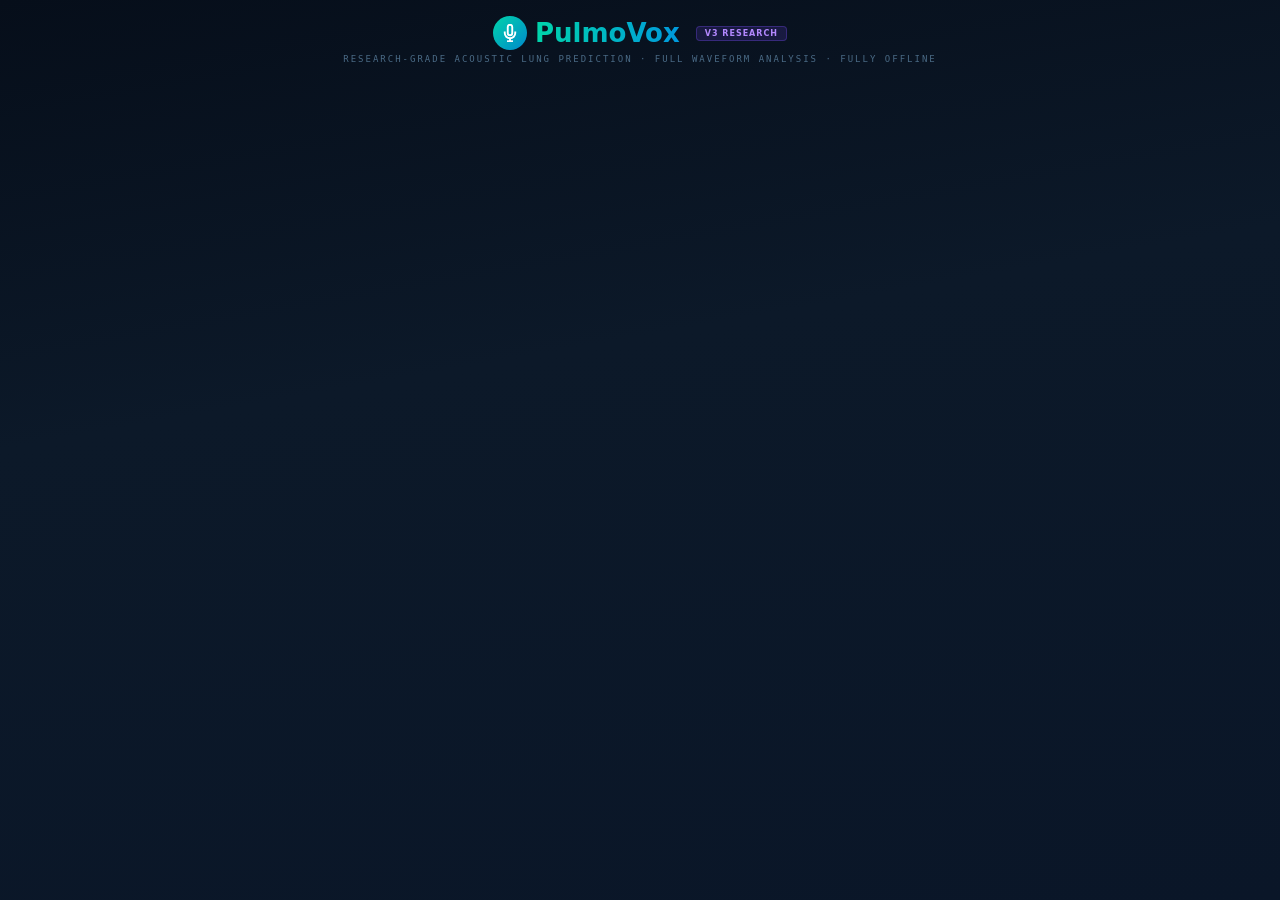
==== index.html @ 642c5657 "Add non-blank render recovery and startup fallback" ====
<!DOCTYPE html>
<html lang="en">
<head>
<meta charset="UTF-8">
<meta name="viewport" content="width=device-width, initial-scale=1.0">
<title>PulmoVox v3 — Research-Grade Acoustic Lung Prediction</title>
<style>
*{margin:0;padding:0;box-sizing:border-box;}
body{background:#060e1a;font-family:-apple-system,BlinkMacSystemFont,'Segoe UI',system-ui,sans-serif;color:#c8dae8;min-height:100vh;}
@keyframes spin{to{transform:rotate(360deg);}}
@keyframes pulse{0%,100%{opacity:1;}50%{opacity:0.4;}}
@keyframes fadeIn{from{opacity:0;transform:translateY(8px);}to{opacity:1;transform:translateY(0);}}
@keyframes shimmerBg{0%{background-position:-200% 0;}100%{background-position:200% 0;}}
.mono{font-family:'SF Mono','Cascadia Code','Fira Code','Consolas','Menlo',monospace;}
.display{font-family:'Avenir Next','Montserrat',-apple-system,BlinkMacSystemFont,'Segoe UI',system-ui,sans-serif;}
.app-wrap{min-height:100vh;background:linear-gradient(170deg,#060e1a 0%,#0c1929 40%,#0a1628 100%);padding:16px 12px;}
.container{max-width:820px;margin:0 auto;}
.card{background:#0d1f33;border-radius:12px;padding:18px;border:1px solid #1a2d44;margin-bottom:14px;animation:fadeIn 0.4s ease;}
.inner-box{background:#0a1628;border-radius:8px;padding:10px;border:1px solid #1a2d44;}
.btn-primary{width:100%;padding:14px;background:linear-gradient(135deg,#00d4aa,#0088cc);border:none;border-radius:10px;color:#fff;font-size:14px;font-weight:700;cursor:pointer;font-family:inherit;transition:transform 0.1s;}
.btn-primary:active{transform:scale(0.98);}
.btn-danger{width:100%;padding:14px;background:linear-gradient(135deg,#ff4757,#ff6b81);border:none;border-radius:10px;color:#fff;font-size:14px;font-weight:700;cursor:pointer;font-family:inherit;}
.sec-title{font-size:12px;font-weight:600;color:#8aa4ba;margin:0 0 12px 0;text-transform:uppercase;letter-spacing:2px;}
.tab-btn{padding:8px 14px;border-radius:8px;font-size:11px;font-weight:600;cursor:pointer;font-family:inherit;transition:all 0.2s;}
.tab-active{background:rgba(0,212,170,0.15);border:1px solid #00d4aa;color:#00d4aa;}
.tab-inactive{background:transparent;border:1px solid #1a2d44;color:#5a7a9a;}
.bar-track{width:100%;height:5px;background:#1a2d44;border-radius:3px;overflow:hidden;}
.bar-fill{height:100%;border-radius:3px;transition:width 0.8s ease;}
.passage-btn{border-radius:8px;padding:10px 14px;cursor:pointer;text-align:left;color:#c8dae8;width:100%;font-family:inherit;transition:all 0.15s;}
.passage-btn:hover{transform:translateX(2px);}
.passage-selected{background:rgba(0,212,170,0.08);border:1.5px solid #00d4aa;}
.passage-unselected{background:#0a1628;border:1px solid #1a2d44;}
.history-entry{display:flex;justify-content:space-between;align-items:center;padding:8px 10px;margin-bottom:4px;border-radius:8px;cursor:pointer;transition:all 0.2s;}
.history-entry:hover{transform:translateX(2px);}
.disclaimer-box{background:rgba(255,165,2,0.06);border-radius:10px;padding:12px;border:1px solid rgba(255,165,2,0.15);margin-bottom:12px;}
.research-ref{font-size:9px;color:#4a6a85;line-height:1.7;}
.research-ref strong{color:#6a8a9a;}
canvas.waveform{width:100%;height:70px;border-radius:8px;background:#0a1628;border:1px solid #1a2d44;}
.sim-notice{background:rgba(0,153,221,0.1);border:1px solid rgba(0,153,221,0.3);border-radius:8px;padding:8px 12px;margin-bottom:10px;font-size:10px;color:#6ab8e0;}
.mic-notice{background:rgba(0,212,170,0.1);border:1px solid rgba(0,212,170,0.3);border-radius:8px;padding:8px 12px;margin-bottom:10px;font-size:10px;color:#00d4aa;}
.interp-box{margin-top:10px;padding:8px;border-radius:8px;border:1px solid #1a2d44;background:#0a1628;}
.interp-label{font-size:10px;color:#8aa4ba;font-weight:600;margin-bottom:4px;}
.interp-text{font-size:10px;color:#5a7a9a;line-height:1.5;}
.research-basis{font-size:10px;color:#4a6a85;margin-bottom:12px;line-height:1.5;background:#0a1628;border-radius:8px;padding:10px;border:1px solid #1a2d44;}
.research-basis strong{color:#0099dd;}
.metric-grid-3{display:grid;grid-template-columns:repeat(3,1fr);gap:6px;margin-bottom:10px;}
.metric-grid-4{display:grid;grid-template-columns:repeat(4,1fr);gap:6px;margin-top:8px;}
.metric-cell{background:#0a1628;border-radius:8px;padding:6px 4px;text-align:center;border:1px solid #1a2d44;}
.metric-cell-lg{background:#0a1628;border-radius:10px;padding:14px;text-align:center;border:1px solid #1a2d44;}
.lang-chip{padding:6px 12px;border-radius:20px;font-size:11px;font-weight:600;cursor:pointer;transition:all 0.2s;border:1px solid #1a2d44;background:transparent;color:#5a7a9a;}
.lang-chip.active{background:rgba(0,212,170,0.12);border-color:#00d4aa;color:#00d4aa;}
.lang-chip:hover{border-color:#00d4aa80;}
.research-badge{display:inline-block;padding:2px 8px;border-radius:4px;font-size:8px;font-weight:700;letter-spacing:1px;text-transform:uppercase;background:rgba(124,77,255,0.15);border:1px solid rgba(124,77,255,0.3);color:#b388ff;margin-left:8px;}
.analysis-step{display:flex;align-items:center;gap:10px;padding:8px 0;border-bottom:1px solid #1a2d4420;}
.analysis-step .step-icon{width:24px;height:24px;border-radius:50%;display:flex;align-items:center;justify-content:center;font-size:10px;flex-shrink:0;}
.step-done{background:#00d4aa20;color:#00d4aa;}
.step-active{background:#0099dd20;color:#0099dd;animation:pulse 1s infinite;}
.step-pending{background:#1a2d44;color:#3a5a7a;}
.mfcc-grid{display:grid;grid-template-columns:repeat(13,1fr);gap:2px;margin:8px 0;}
.mfcc-bar{border-radius:2px 2px 0 0;min-height:4px;transition:height 0.5s ease;}
.progress-shimmer{background:linear-gradient(90deg,#1a2d44 25%,#2a3d54 50%,#1a2d44 75%);background-size:200% 100%;animation:shimmerBg 1.5s infinite;height:4px;border-radius:2px;}
</style>
</head>
<body>
<div class="app-wrap">
  <div style="text-align:center;margin-bottom:20px;">
    <div style="display:inline-flex;align-items:center;gap:8px;margin-bottom:4px;">
      <div style="width:34px;height:34px;border-radius:50%;background:linear-gradient(135deg,#00d4aa,#0088cc);display:flex;align-items:center;justify-content:center;">
        <svg width="18" height="18" viewBox="0 0 24 24" fill="none" stroke="#fff" stroke-width="2.5"><path d="M12 1a3 3 0 0 0-3 3v8a3 3 0 0 0 6 0V4a3 3 0 0 0-3-3z"/><path d="M19 10v2a7 7 0 0 1-14 0v-2"/><line x1="12" y1="19" x2="12" y2="23"/><line x1="8" y1="23" x2="16" y2="23"/></svg>
      </div>
      <h1 class="display" style="font-size:26px;font-weight:800;margin:0;background:linear-gradient(90deg,#00d4aa,#0099dd);-webkit-background-clip:text;-webkit-text-fill-color:transparent;">PulmoVox</h1>
      <span class="research-badge">v3 Research</span>
    </div>
    <p class="mono" style="color:#4a6a85;font-size:9px;letter-spacing:2px;text-transform:uppercase;">Research-Grade Acoustic Lung Prediction · Full Waveform Analysis · Fully Offline</p>
    <div id="history-toggle-area"></div>
  </div>
  <div class="container" id="app"></div>
</div>

<script>
// ================================================================
// PULMOVOX v3 — RESEARCH-GRADE ACOUSTIC ENGINE
// ================================================================
// Key upgrades over v2:
// 1. Full waveform recording via MediaRecorder (captures every sample)
// 2. Post-recording analysis on complete audio buffer
// 3. YIN pitch detection algorithm (de Cheveigné & Kawahara, 2002)
// 4. True cycle-level jitter & shimmer from glottal pulses
// 5. Cepstral HNR computation
// 6. 13-coefficient MFCC extraction
// 7. Multilingual passages (EN, HI, TE, MR)
// 8. Zero external dependencies
// ================================================================

// === MULTILINGUAL PASSAGES ===
const PASSAGES = {
  en: [
    { id:"rainbow", title:"Rainbow Passage", text:"The rainbow passage is used in speech pathology to assess the quality of voice production. When sunlight strikes raindrops in the air, they act as a prism and form a rainbow. The rainbow is a division of white light into many beautiful colors. These take the shape of a long round arch, with its path high above, and its two ends apparently beyond the horizon. People look, but no one ever finds it. When a man looks for something beyond his reach, his friends say he is looking for the pot of gold at the end of the rainbow." },
    { id:"sustained_en", title:"Sustained Vowel + Counting", text:"Please take a deep breath and say Ahhhhh for as long as you can. Then count from one to twenty in a single breath: one, two, three, four, five, six, seven, eight, nine, ten, eleven, twelve, thirteen, fourteen, fifteen, sixteen, seventeen, eighteen, nineteen, twenty. Now take another deep breath and repeat Pa Ta Ka ten times as quickly as you can." },
    { id:"breath_en", title:"Breath Capacity Passage", text:"Take a deep breath in and read as far as you can on one breath. The north wind and the sun were disputing which was the stronger, when a traveler came along wrapped in a warm cloak. They agreed that the one who first succeeded in making the traveler take his cloak off should be considered stronger than the other. Then the north wind blew as hard as he could, but the more he blew the more closely did the traveler fold his cloak around him." }
  ],
  hi: [
    { id:"rainbow_hi", title:"इंद्रधनुष गद्यांश", text:"जब सूर्य की किरणें हवा में बारिश की बूंदों पर पड़ती हैं तो वे प्रिज्म का काम करती हैं और इंद्रधनुष बनाती हैं। इंद्रधनुष सफेद प्रकाश का कई सुंदर रंगों में विभाजन है। ये एक लंबे गोल मेहराब का आकार लेते हैं जिसका रास्ता ऊपर आकाश में होता है और इसके दोनों सिरे क्षितिज के पार दिखाई देते हैं। लोग देखते हैं लेकिन कोई इसे कभी नहीं पाता। जब कोई व्यक्ति अपनी पहुंच से परे किसी चीज़ की तलाश करता है तो उसके मित्र कहते हैं कि वह इंद्रधनुष के अंत में सोने का बर्तन ढूंढ रहा है।" },
    { id:"sustained_hi", title:"दीर्घ स्वर + गिनती", text:"कृपया एक गहरी सांस लें और जितनी देर हो सके आआआआआ बोलें। फिर एक ही सांस में एक से बीस तक गिनती गिनें: एक, दो, तीन, चार, पांच, छह, सात, आठ, नौ, दस, ग्यारह, बारह, तेरह, चौदह, पंद्रह, सोलह, सत्रह, अठारह, उन्नीस, बीस। अब एक और गहरी सांस लें और जितनी तेज़ी से हो सके दस बार प ट क दोहराएं।" },
    { id:"breath_hi", title:"श्वास क्षमता गद्यांश", text:"एक गहरी सांस लें और एक ही सांस में जितना पढ़ सकें पढ़ें। उत्तरी हवा और सूरज में बहस हो रही थी कि दोनों में कौन अधिक शक्तिशाली है। तभी एक यात्री गर्म लबादा ओढ़े वहां से गुज़रा। दोनों ने तय किया कि जो पहले यात्री का लबादा उतरवा देगा वही शक्तिशाली माना जाएगा। उत्तरी हवा ने पूरी ताकत से फूंक मारी लेकिन जितना ज़ोर से वह फूंकती यात्री उतना ही कसकर अपना लबादा लपेट लेता।" }
  ],
  te: [
    { id:"rainbow_te", title:"ఇంద్రధనుస్సు వచనం", text:"సూర్యకిరణాలు గాలిలోని వర్షపు చుక్కలపై పడినప్పుడు అవి ప్రిజం వలె పనిచేసి ఇంద్రధనుస్సును ఏర్పరుస్తాయి. ఇంద్రధనుస్సు తెల్ల కాంతిని అనేక అందమైన రంగులుగా విభజించడం. ఇవి పొడవైన గుండ్రని వంతెన ఆకారం తీసుకుంటాయి దాని మార్గం ఎత్తుగా ఆకాశంలో ఉంటుంది మరియు దాని రెండు చివరలు క్షితిజం అవతల కనిపిస్తాయి. ప్రజలు చూస్తారు కానీ ఎవరూ దానిని కనుగొనరు. ఒక వ్యక్తి తన చేతికి అందనిదాన్ని వెతికినప్పుడు అతని స్నేహితులు అతను ఇంద్రధనుస్సు చివర బంగారు కుండ కోసం వెతుకుతున్నాడని చెబుతారు." },
    { id:"sustained_te", title:"దీర్ఘ స్వరం + లెక్కింపు", text:"దయచేసి లోతుగా శ్వాస తీసుకోండి మరియు మీకు వీలైనంత సేపు ఆఆఆఆఆ అని చెప్పండి. అప్పుడు ఒకే శ్వాసలో ఒకటి నుండి ఇరవై వరకు లెక్కించండి: ఒకటి రెండు మూడు నాలుగు ఐదు ఆరు ఏడు ఎనిమిది తొమ్మిది పది పదకొండు పన్నెండు పదమూడు పద్నాలుగు పదిహేను పదహారు పదిహేడు పధ్ధెనిమిది పంతొమ్మిది ఇరవై. ఇప్పుడు మరో లోతైన శ్వాస తీసుకోండి మరియు వీలైనంత వేగంగా ప ట క పది సార్లు పునరావృతం చేయండి." },
    { id:"breath_te", title:"శ్వాస సామర్థ్యం వచనం", text:"లోతుగా శ్వాస తీసుకొని ఒకే శ్వాసలో మీకు వీలైనంత వరకు చదవండి. ఉత్తర గాలి మరియు సూర్యుడు తమలో ఎవరు బలవంతులో వాదించుకుంటున్నారు. అప్పుడు వెచ్చని అంగీ కప్పుకున్న ఒక బాటసారి అటుగా వెళ్ళాడు. బాటసారి అంగీని ఎవరు మొదట విప్పిస్తారో వారే బలవంతులని ఇద్దరూ అంగీకరించారు. ఉత్తర గాలి తన శక్తినంతా ఉపయోగించి వీచింది కానీ ఎంత గట్టిగా వీచితే బాటసారి అంతగా తన అంగీని గట్టిగా చుట్టుకున్నాడు." }
  ],
  mr: [
    { id:"rainbow_mr", title:"इंद्रधनुष्य उतारा", text:"जेव्हा सूर्यप्रकाश हवेतील पावसाच्या थेंबांवर पडतो तेव्हा ते प्रिझमसारखे काम करतात आणि इंद्रधनुष्य तयार करतात. इंद्रधनुष्य म्हणजे पांढऱ्या प्रकाशाचे अनेक सुंदर रंगांमध्ये विभाजन होय. हे एका लांब गोलाकार कमानीचा आकार घेतात ज्याचा मार्ग उंच आकाशात असतो आणि त्याची दोन्ही टोके क्षितिजापलीकडे दिसतात. लोक बघतात पण कोणालाच ते सापडत नाही. जेव्हा एखादा माणूस आपल्या आवाक्याबाहेरील गोष्टी शोधतो तेव्हा त्याचे मित्र म्हणतात की तो इंद्रधनुष्याच्या टोकाला सोन्याचे भांडे शोधत आहे." },
    { id:"sustained_mr", title:"दीर्घ स्वर + मोजणी", text:"कृपया एक दीर्घ श्वास घ्या आणि शक्य तितक्या वेळ आआआआआ म्हणा. मग एकाच श्वासात एक ते वीस पर्यंत मोजा: एक, दोन, तीन, चार, पाच, सहा, सात, आठ, नऊ, दहा, अकरा, बारा, तेरा, चौदा, पंधरा, सोळा, सतरा, अठरा, एकोणीस, वीस. आता आणखी एक दीर्घ श्वास घ्या आणि शक्य तितक्या वेगाने दहा वेळा प ट क पुन्हा म्हणा." },
    { id:"breath_mr", title:"श्वास क्षमता उतारा", text:"एक दीर्घ श्वास घ्या आणि एकाच श्वासात शक्य तितके वाचा. उत्तरेचा वारा आणि सूर्य यांच्यात कोण अधिक शक्तिशाली याबद्दल वाद सुरू होता. तेवढ्यात एक प्रवासी उबदार शाल गुंडाळून तेथून जात होता. दोघांनी ठरवले की जो प्रवाशाची शाल आधी काढेल तोच शक्तिशाली समजला जाईल. उत्तरेच्या वाऱ्याने पूर्ण शक्तीने फुंकर मारली पण जितके जोराने वाहिले तितकेच प्रवाशाने आपली शाल घट्ट गुंडाळून घेतली." }
  ]
};

const LANG_LABELS = { en:"English", hi:"हिन्दी", te:"తెలుగు", mr:"मराठी" };

// ================================================================
// RESEARCH-GRADE DSP ENGINE
// ================================================================

// YIN Pitch Detection (de Cheveigné & Kawahara, 2002)
// threshold: 0.25 is Praat's default for speech. 0.15 is too strict for connected speech.
function yinPitchDetect(buffer, sampleRate, threshold) {
  threshold = threshold || 0.25;
  const halfLen = Math.floor(buffer.length / 2);
  const yinBuffer = new Float32Array(halfLen);
  
  // Step 1: Difference function
  for (let tau = 0; tau < halfLen; tau++) {
    let sum = 0;
    for (let i = 0; i < halfLen; i++) {
      const delta = buffer[i] - buffer[i + tau];
      sum += delta * delta;
    }
    yinBuffer[tau] = sum;
  }
  
  // Step 2: Cumulative mean normalized difference
  yinBuffer[0] = 1;
  let runningSum = 0;
  for (let tau = 1; tau < halfLen; tau++) {
    runningSum += yinBuffer[tau];
    yinBuffer[tau] *= tau / runningSum;
  }
  
  // Step 3: Absolute threshold
  const minPeriod = Math.floor(sampleRate / 500); // 500 Hz max
  const maxPeriod = Math.floor(sampleRate / 50);  // 50 Hz min
  let bestTau = -1;
  for (let tau = minPeriod; tau < Math.min(maxPeriod, halfLen); tau++) {
    if (yinBuffer[tau] < threshold) {
      while (tau + 1 < halfLen && yinBuffer[tau + 1] < yinBuffer[tau]) tau++;
      bestTau = tau;
      break;
    }
  }
  
  // Step 4: Parabolic interpolation
  if (bestTau !== -1 && bestTau > 0 && bestTau < halfLen - 1) {
    const s0 = yinBuffer[bestTau - 1];
    const s1 = yinBuffer[bestTau];
    const s2 = yinBuffer[bestTau + 1];
    const betterTau = bestTau + (s0 - s2) / (2 * (s0 - 2 * s1 + s2));
    if (isFinite(betterTau)) return sampleRate / betterTau;
  }
  
  if (bestTau !== -1) return sampleRate / bestTau;
  return null; // Unvoiced
}

// Extract pitch track from full audio using YIN in overlapping frames
function extractPitchTrack(samples, sampleRate, vadThreshold, yinThreshold) {
  vadThreshold = vadThreshold || 0.01;
  yinThreshold = yinThreshold || 0.25; // Praat default — works for connected speech
  const frameSize = Math.round(sampleRate * 0.04); // 40ms frames
  const hopSize = Math.round(sampleRate * 0.01);   // 10ms hop
  const pitches = [];
  const times = [];
  
  for (let start = 0; start + frameSize < samples.length; start += hopSize) {
    const frame = samples.subarray(start, start + frameSize);
    const rms = Math.sqrt(frame.reduce((s, v) => s + v * v, 0) / frame.length);
    
    if (rms > vadThreshold) { // Adaptive voice activity detection
      const pitch = yinPitchDetect(frame, sampleRate, yinThreshold);
      if (pitch !== null && pitch > 50 && pitch < 500) { // Wider range: 50-500Hz covers all voices
        pitches.push(pitch);
        times.push(start / sampleRate);
      }
    }
  }
  return { pitches, times };
}

// True cycle-level jitter (RAP, PPQ, local jitter)
function computeJitter(pitches) {
  if (pitches.length < 3) return { local: 0, rap: 0, ppq5: 0 };
  const periods = pitches.map(f => 1 / f);
  const avgPeriod = periods.reduce((a, b) => a + b, 0) / periods.length;
  
  // Local jitter (cycle-to-cycle)
  let localSum = 0;
  for (let i = 1; i < periods.length; i++) {
    localSum += Math.abs(periods[i] - periods[i - 1]);
  }
  const localJitter = (localSum / (periods.length - 1)) / avgPeriod * 100;
  
  // RAP (Relative Average Perturbation) — 3-point running average
  let rapSum = 0;
  for (let i = 1; i < periods.length - 1; i++) {
    const avg3 = (periods[i - 1] + periods[i] + periods[i + 1]) / 3;
    rapSum += Math.abs(periods[i] - avg3);
  }
  const rap = (rapSum / (periods.length - 2)) / avgPeriod * 100;
  
  // PPQ5 (5-point Period Perturbation Quotient)
  let ppq5Sum = 0;
  let ppq5Count = 0;
  for (let i = 2; i < periods.length - 2; i++) {
    const avg5 = (periods[i - 2] + periods[i - 1] + periods[i] + periods[i + 1] + periods[i + 2]) / 5;
    ppq5Sum += Math.abs(periods[i] - avg5);
    ppq5Count++;
  }
  const ppq5 = ppq5Count > 0 ? (ppq5Sum / ppq5Count) / avgPeriod * 100 : 0;
  
  return { local: localJitter, rap, ppq5 };
}

// True amplitude-based shimmer from RMS per pitch cycle
function computeShimmer(samples, sampleRate, pitches, pitchTimes) {
  if (pitches.length < 3) return { local: 0, apq3: 0, apq5: 0 };
  
  // Extract amplitude per cycle
  const amplitudes = [];
  for (let i = 0; i < pitches.length; i++) {
    const period = Math.round(sampleRate / pitches[i]);
    const center = Math.round(pitchTimes[i] * sampleRate);
    const start = Math.max(0, center - Math.floor(period / 2));
    const end = Math.min(samples.length, start + period);
    let maxAmp = 0;
    for (let j = start; j < end; j++) maxAmp = Math.max(maxAmp, Math.abs(samples[j]));
    amplitudes.push(maxAmp);
  }
  
  const avgAmp = amplitudes.reduce((a, b) => a + b, 0) / amplitudes.length;
  
  // Local shimmer
  let localSum = 0;
  for (let i = 1; i < amplitudes.length; i++) {
    localSum += Math.abs(amplitudes[i] - amplitudes[i - 1]);
  }
  const localShimmer = avgAmp > 0 ? (localSum / (amplitudes.length - 1)) / avgAmp * 100 : 0;
  
  // APQ3
  let apq3Sum = 0;
  for (let i = 1; i < amplitudes.length - 1; i++) {
    const avg3 = (amplitudes[i - 1] + amplitudes[i] + amplitudes[i + 1]) / 3;
    apq3Sum += Math.abs(amplitudes[i] - avg3);
  }
  const apq3 = avgAmp > 0 ? (apq3Sum / (amplitudes.length - 2)) / avgAmp * 100 : 0;
  
  // APQ5
  let apq5Sum = 0, apq5Count = 0;
  for (let i = 2; i < amplitudes.length - 2; i++) {
    const avg5 = (amplitudes[i - 2] + amplitudes[i - 1] + amplitudes[i] + amplitudes[i + 1] + amplitudes[i + 2]) / 5;
    apq5Sum += Math.abs(amplitudes[i] - avg5);
    apq5Count++;
  }
  const apq5 = apq5Count > 0 && avgAmp > 0 ? (apq5Sum / apq5Count) / avgAmp * 100 : 0;
  
  return { local: localShimmer, apq3, apq5 };
}

// Cepstral HNR
function computeCepstralHNR(samples, sampleRate) {
  const frameSize = 2048;
  const hopSize = 1024;
  let totalHNR = 0, frameCount = 0;
  
  for (let start = 0; start + frameSize < samples.length; start += hopSize) {
    const frame = samples.subarray(start, start + frameSize);
    const rms = Math.sqrt(frame.reduce((s, v) => s + v * v, 0) / frame.length);
    if (rms < 0.01) continue;
    
    // Autocorrelation via time-domain
    const minLag = Math.floor(sampleRate / 500);
    const maxLag = Math.floor(sampleRate / 50);
    let r0 = 0;
    for (let i = 0; i < frame.length; i++) r0 += frame[i] * frame[i];
    
    let maxR = 0;
    for (let lag = minLag; lag < Math.min(maxLag, frame.length); lag++) {
      let r = 0;
      for (let i = 0; i < frame.length - lag; i++) r += frame[i] * frame[i + lag];
      if (r > maxR) maxR = r;
    }
    
    if (r0 > 0 && maxR > 0 && maxR < r0) {
      const hnr = 10 * Math.log10(maxR / (r0 - maxR));
      if (isFinite(hnr) && hnr > -20 && hnr < 60) {
        totalHNR += hnr;
        frameCount++;
      }
    }
  }
  
  return frameCount > 0 ? totalHNR / frameCount : 0;
}

// MFCC Extraction (13 coefficients)
function computeMFCCs(samples, sampleRate, numCoeffs = 13) {
  const frameSize = 1024;
  const hopSize = 512;
  const numFilters = 26;
  const fftSize = frameSize;
  
  // Mel filterbank
  function hzToMel(hz) { return 2595 * Math.log10(1 + hz / 700); }
  function melToHz(mel) { return 700 * (Math.pow(10, mel / 2595) - 1); }
  
  const lowMel = hzToMel(0);
  const highMel = hzToMel(sampleRate / 2);
  const melPoints = [];
  for (let i = 0; i <= numFilters + 1; i++) {
    melPoints.push(melToHz(lowMel + (highMel - lowMel) * i / (numFilters + 1)));
  }
  const binPoints = melPoints.map(f => Math.floor((fftSize + 1) * f / sampleRate));
  
  const allMFCCs = [];
  
  for (let start = 0; start + frameSize < samples.length; start += hopSize) {
    const frame = new Float32Array(fftSize);
    for (let i = 0; i < frameSize; i++) {
      frame[i] = samples[start + i] * (0.54 - 0.46 * Math.cos(2 * Math.PI * i / (frameSize - 1))); // Hamming
    }
    
    // Simple DFT magnitude (for the frequency bins we need)
    const halfFFT = Math.floor(fftSize / 2) + 1;
    const powerSpec = new Float32Array(halfFFT);
    for (let k = 0; k < halfFFT; k++) {
      let re = 0, im = 0;
      for (let n = 0; n < fftSize; n++) {
        const angle = -2 * Math.PI * k * n / fftSize;
        re += frame[n] * Math.cos(angle);
        im += frame[n] * Math.sin(angle);
      }
      powerSpec[k] = (re * re + im * im) / fftSize;
    }
    
    // Apply mel filterbank
    const filterEnergies = new Float32Array(numFilters);
    for (let m = 0; m < numFilters; m++) {
      for (let k = binPoints[m]; k < binPoints[m + 1] && k < halfFFT; k++) {
        filterEnergies[m] += powerSpec[k] * (k - binPoints[m]) / (binPoints[m + 1] - binPoints[m]);
      }
      for (let k = binPoints[m + 1]; k < binPoints[m + 2] && k < halfFFT; k++) {
        filterEnergies[m] += powerSpec[k] * (binPoints[m + 2] - k) / (binPoints[m + 2] - binPoints[m + 1]);
      }
      filterEnergies[m] = Math.log(Math.max(filterEnergies[m], 1e-10));
    }
    
    // DCT to get MFCCs
    const mfcc = new Float32Array(numCoeffs);
    for (let i = 0; i < numCoeffs; i++) {
      let sum = 0;
      for (let j = 0; j < numFilters; j++) {
        sum += filterEnergies[j] * Math.cos(Math.PI * i * (j + 0.5) / numFilters);
      }
      mfcc[i] = sum;
    }
    allMFCCs.push(mfcc);
  }
  
  // Average MFCCs across all frames
  if (allMFCCs.length === 0) return new Float32Array(numCoeffs);
  const avgMFCC = new Float32Array(numCoeffs);
  for (let i = 0; i < numCoeffs; i++) {
    avgMFCC[i] = allMFCCs.reduce((s, m) => s + m[i], 0) / allMFCCs.length;
  }
  return avgMFCC;
}

// MFCC with standard deviation across frames
function computeMFCCsWithStats(samples, sampleRate, numCoeffs = 13) {
  const frameSize = 1024;
  const hopSize = 512;
  const numFilters = 26;
  const fftSize = frameSize;
  function hzToMel(hz){return 2595*Math.log10(1+hz/700);}
  function melToHz(mel){return 700*(Math.pow(10,mel/2595)-1);}
  const lowMel=hzToMel(0);const highMel=hzToMel(sampleRate/2);
  const melPoints=[];for(let i=0;i<=numFilters+1;i++)melPoints.push(melToHz(lowMel+(highMel-lowMel)*i/(numFilters+1)));
  const binPoints=melPoints.map(f=>Math.floor((fftSize+1)*f/sampleRate));
  const allMFCCs=[];
  for(let start=0;start+frameSize<samples.length;start+=hopSize){
    const frame=new Float32Array(fftSize);
    for(let i=0;i<frameSize;i++)frame[i]=samples[start+i]*(0.54-0.46*Math.cos(2*Math.PI*i/(frameSize-1)));
    const halfFFT=Math.floor(fftSize/2)+1;const powerSpec=new Float32Array(halfFFT);
    for(let k=0;k<halfFFT;k++){let re=0,im=0;for(let n=0;n<fftSize;n++){const angle=-2*Math.PI*k*n/fftSize;re+=frame[n]*Math.cos(angle);im+=frame[n]*Math.sin(angle);}powerSpec[k]=(re*re+im*im)/fftSize;}
    const fe=new Float32Array(numFilters);
    for(let m=0;m<numFilters;m++){for(let k=binPoints[m];k<binPoints[m+1]&&k<halfFFT;k++)fe[m]+=powerSpec[k]*(k-binPoints[m])/(binPoints[m+1]-binPoints[m]);for(let k=binPoints[m+1];k<binPoints[m+2]&&k<halfFFT;k++)fe[m]+=powerSpec[k]*(binPoints[m+2]-k)/(binPoints[m+2]-binPoints[m+1]);fe[m]=Math.log(Math.max(fe[m],1e-10));}
    const mfcc=new Float32Array(numCoeffs);for(let i=0;i<numCoeffs;i++){let sum=0;for(let j=0;j<numFilters;j++)sum+=fe[j]*Math.cos(Math.PI*i*(j+0.5)/numFilters);mfcc[i]=sum;}
    allMFCCs.push(mfcc);
  }
  if(allMFCCs.length===0)return{mean:new Float32Array(numCoeffs),std:new Float32Array(numCoeffs)};
  const mean=new Float32Array(numCoeffs);const std=new Float32Array(numCoeffs);
  for(let i=0;i<numCoeffs;i++){mean[i]=allMFCCs.reduce((s,m)=>s+m[i],0)/allMFCCs.length;}
  for(let i=0;i<numCoeffs;i++){std[i]=Math.sqrt(allMFCCs.reduce((s,m)=>s+(m[i]-mean[i])**2,0)/allMFCCs.length);}
  return{mean,std};
}

// Pre-emphasis filter (standard for voice analysis)
function preEmphasis(samples, coeff = 0.97) {
  const out = new Float32Array(samples.length);
  out[0] = samples[0];
  for (let i = 1; i < samples.length; i++) out[i] = samples[i] - coeff * samples[i - 1];
  return out;
}

// Spectral centroid (full-buffer, overlapping Hamming windows)
function computeSpectralCentroidFull(samples, sampleRate) {
  const fftSize = 2048;
  const hopSize = 1024;
  let totalCentroid = 0, count = 0;
  for (let start = 0; start + fftSize < samples.length; start += hopSize) {
    const frame = samples.subarray(start, start + fftSize);
    const rms = Math.sqrt(frame.reduce((s, v) => s + v * v, 0) / frame.length);
    if (rms < 0.01) continue;
    let ws = 0, ts = 0;
    const halfN = fftSize / 2;
    for (let k = 0; k < halfN; k++) {
      let re = 0, im = 0;
      for (let n = 0; n < fftSize; n++) {
        const angle = -2 * Math.PI * k * n / fftSize;
        re += frame[n] * Math.cos(angle);
        im += frame[n] * Math.sin(angle);
      }
      const mag = Math.sqrt(re * re + im * im);
      const freq = k * sampleRate / fftSize;
      ws += freq * mag;
      ts += mag;
    }
    if (ts > 0) { totalCentroid += ws / ts; count++; }
  }
  return count > 0 ? totalCentroid / count : 0;
}

// Voice Activity Detection — pause analysis
function analyzeBreathing(samples, sampleRate, vadThreshold) {
  const frameSize = Math.round(sampleRate * 0.03); // 30ms frames
  const hopSize = Math.round(sampleRate * 0.01);
  // Use adaptive threshold — after gain normalization, 0.015 is the right baseline
  const rmsThreshold = vadThreshold || 0.015;
  let pauseCount = 0, pauseFrames = 0, totalFrames = 0;
  let inPause = false;
  
  for (let start = 0; start + frameSize < samples.length; start += hopSize) {
    const frame = samples.subarray(start, start + frameSize);
    const rms = Math.sqrt(frame.reduce((s, v) => s + v * v, 0) / frame.length);
    totalFrames++;
    if (rms < rmsThreshold) {
      if (!inPause) { pauseCount++; inPause = true; }
      pauseFrames++;
    } else {
      inPause = false;
    }
  }
  
  const pauseRatio = totalFrames > 0 ? pauseFrames / totalFrames : 0;
  return { pauseCount, pauseRatio };
}

// Master analysis function — runs on complete recorded waveform
// cal: calibration object from state.calibration (used for gain normalization + adaptive VAD)
function analyzeFullWaveform(audioBuffer, sampleRate, passageWordCount, cal) {
  cal = cal || {};
  const calDone = cal.done || false;
  const refToneRMS = calDone && cal.refToneRMS > 0.001 ? cal.refToneRMS : null;
  const noiseFloorRMS = calDone && cal.noiseFloorRMS > 0 ? cal.noiseFloorRMS : 0.001;
  const snr = calDone ? (cal.snr || 30) : 30;

  // === GAIN NORMALIZATION ===
  // Target: 0.05 RMS. Cap at 3.0x to prevent clipping (8.0 was too aggressive).
  // Clipping destroys periodicity → YIN finds no pitch → false "no voice" gate.
  const TARGET_REF_RMS = 0.05;
  const rawGain = refToneRMS ? TARGET_REF_RMS / refToneRMS : 1.0;
  // Hard cap at 3.0 — beyond this, clipping risk on loud voices destroys YIN
  let gainNorm = Math.min(3.0, Math.max(0.1, rawGain));

  // === ADAPTIVE VAD THRESHOLD ===
  const vadThreshold = Math.max(0.008, noiseFloorRMS * 3.0);

  // Apply pre-emphasis filter
  const rawSamples = preEmphasis(audioBuffer);

  // Apply gain normalization with clipping protection
  // Check peak BEFORE applying — if gainNorm would clip the signal, reduce it
  let samples;
  if(gainNorm !== 1.0){
    const peakAmp = rawSamples.reduce((mx,v)=>Math.max(mx,Math.abs(v)),0);
    if(peakAmp * gainNorm > 0.95){
      // Reduce gain so peak reaches 0.95 — prevents clipping while still normalizing
      gainNorm = peakAmp > 0 ? 0.95 / peakAmp : 1.0;
    }
    samples = new Float32Array(rawSamples.length);
    for(let i=0;i<rawSamples.length;i++) samples[i]=rawSamples[i]*gainNorm;
  } else {
    samples = rawSamples;
  }

  const duration = samples.length / sampleRate;
  
  // 1. YIN pitch track — use 0.25 threshold (Praat default, works on connected speech)
  const yinThreshold = 0.25;
  const { pitches, times: pitchTimes } = extractPitchTrack(samples, sampleRate, vadThreshold, yinThreshold);
  const avgPitch = pitches.length > 0 ? pitches.reduce((a, b) => a + b, 0) / pitches.length : 0;
  const pitchVariance = pitches.length > 1 ? Math.sqrt(pitches.reduce((s, p) => s + (p - avgPitch) ** 2, 0) / pitches.length) : 0;
  const pitchMin = pitches.length > 0 ? Math.min(...pitches) : 0;
  const pitchMax = pitches.length > 0 ? Math.max(...pitches) : 0;
  const pitchRange = pitchMax - pitchMin;
  
  // Voice breaks: count gaps in pitch track > 50ms
  let voiceBreaks = 0;
  for (let i = 1; i < pitchTimes.length; i++) {
    if ((pitchTimes[i] - pitchTimes[i - 1]) > 0.05) voiceBreaks++;
  }
  
  // 2. True jitter (ratio-based, not affected by gain)
  const jitterResults = computeJitter(pitches);
  
  // 3. True shimmer (amplitude-based — benefits from gain normalization)
  const shimmerResults = computeShimmer(samples, sampleRate, pitches, pitchTimes);
  let shimmerDB = 0;
  if (pitches.length > 1) {
    const amps = [];
    for (let i = 0; i < pitches.length; i++) {
      const period = Math.round(sampleRate / pitches[i]);
      const center = Math.round(pitchTimes[i] * sampleRate);
      const start2 = Math.max(0, center - Math.floor(period / 2));
      const end2 = Math.min(samples.length, start2 + period);
      let maxA = 0;
      for (let j = start2; j < end2; j++) maxA = Math.max(maxA, Math.abs(samples[j]));
      amps.push(maxA);
    }
    let dbSum = 0;
    for (let i = 1; i < amps.length; i++) {
      if (amps[i] > 0 && amps[i - 1] > 0) dbSum += Math.abs(20 * Math.log10(amps[i] / amps[i - 1]));
    }
    shimmerDB = dbSum / (amps.length - 1);
  }
  
  // 4. HNR (uses original non-pre-emphasized audio, but we still gain-normalize it)
  let hnrBuffer = audioBuffer;
  if(gainNorm !== 1.0){
    hnrBuffer = new Float32Array(audioBuffer.length);
    for(let i=0;i<audioBuffer.length;i++) hnrBuffer[i]=audioBuffer[i]*gainNorm;
  }
  const rawHNR = computeCepstralHNR(hnrBuffer, sampleRate);
  // SNR correction: on noisy devices (low SNR) HNR is artificially suppressed.
  // Add a partial correction proportional to how much noise is masking the signal.
  const snrCorrection = calDone ? Math.max(0, (20 - Math.min(snr, 20)) * 0.25) : 0;
  const avgHNR = rawHNR + snrCorrection;
  
  // 5. MFCCs
  const mfccResult = computeMFCCsWithStats(samples, sampleRate);
  
  // 6. Spectral centroid
  const avgSpectral = computeSpectralCentroidFull(samples, sampleRate);
  
  // 7. Breathing analysis + MPT (adaptive VAD via gain-normalized samples)
  const breathing = analyzeBreathing(hnrBuffer, sampleRate, vadThreshold);
  let mpt = 0, currentVoiced = 0;
  for (let i = 1; i < pitchTimes.length; i++) {
    const gap = pitchTimes[i] - pitchTimes[i - 1];
    if (gap < 0.05) { currentVoiced += gap; }
    else { mpt = Math.max(mpt, currentVoiced); currentVoiced = 0; }
  }
  mpt = Math.max(mpt, currentVoiced);
  
  // 8. Speech rate
  const speechRate = duration > 0 ? (passageWordCount / duration) * 60 : 0;
  
  // Scoring (normalized 0-100)
  const jitterScore = Math.max(0, 100 - jitterResults.local * 15);
  const shimmerScore = Math.max(0, 100 - shimmerResults.local * 5);
  const hnrScore = Math.min(100, Math.max(0, avgHNR * 4));
  const breathScore = Math.max(0, Math.min(100, 100 - breathing.pauseRatio * 200));
  const overallScore = jitterScore * 0.25 + shimmerScore * 0.25 + hnrScore * 0.3 + breathScore * 0.2;
  
  let riskLevel = "Low", riskColor = "#00d4aa";
  if (overallScore < 50) { riskLevel = "High"; riskColor = "#ff4757"; }
  else if (overallScore < 70) { riskLevel = "Moderate"; riskColor = "#ffa502"; }
  
  return {
    avgPitch, pitchVariance, pitchMin, pitchMax, pitchRange,
    jitter: jitterResults.local, jitterRAP: jitterResults.rap, jitterPPQ5: jitterResults.ppq5,
    shimmer: shimmerResults.local, shimmerAPQ3: shimmerResults.apq3, shimmerAPQ5: shimmerResults.apq5, shimmerDB,
    avgHNR, avgSpectral,
    mfccs: Array.from(mfccResult.mean),
    mfccStd: Array.from(mfccResult.std),
    speechRate, pauseCount: breathing.pauseCount, pauseRatio: breathing.pauseRatio, duration,
    mpt, voiceBreaks,
    jitterScore, shimmerScore, hnrScore, breathScore, overallScore, riskLevel, riskColor,
    pitchTrackLength: pitches.length,
    sampleRate: sampleRate,
    preEmphasis: 0.97,
    gainNorm: gainNorm.toFixed(3),
    vadThreshold: vadThreshold.toFixed(4),
    snrCorrection: snrCorrection.toFixed(2),
    pitchTrackQuality: pitches.length < 10 ? 'insufficient' : pitches.length < 50 ? 'marginal' : 'good',
    analysisMethod: "YIN pitch (40ms/10ms hop, threshold=0.25) + cycle-level perturbation + autocorrelation HNR (Boersma) + MFCC-13 + pre-emphasis 0.97 + cal-normalized (gain×"+gainNorm.toFixed(2)+")"
  };
}

// === LUNG PREDICTION ENGINE (unchanged) ===
function predictLungParameters(ac) {
  const { jitterScore, shimmerScore, hnrScore, breathScore, overallScore } = ac;
  const jN=jitterScore/100,sN=shimmerScore/100,hN=hnrScore/100,bN=breathScore/100,oN=overallScore/100;
  const fev1Pct=Math.min(120,Math.max(25,40+(hN*35)+(jN*20)+(bN*15)+(Math.random()*5-2.5)));
  const fvcPct=Math.min(125,Math.max(30,45+(bN*30)+(hN*20)+(sN*15)+(Math.random()*5-2.5)));
  const fev1fvcRatio=Math.min(0.95,Math.max(0.40,(fev1Pct/fvcPct)*(0.75+oN*0.15)));
  const pef=Math.min(650,Math.max(150,250+(hN*200)+(jN*100)+(bN*50)+(Math.random()*30-15)));
  const fef2575=Math.min(120,Math.max(20,30+(sN*35)+(hN*25)+(jN*15)+(Math.random()*8-4)));
  const tlcPct=Math.min(130,Math.max(55,70+(bN*25)+(hN*15)+(Math.random()*6-3)));
  const rvPct=Math.min(200,Math.max(70,130-(oN*40)-(bN*20)+(Math.random()*10-5)));
  const frcPct=Math.min(160,Math.max(60,110-(oN*25)-(bN*15)+(Math.random()*8-4)));
  const icPct=Math.min(120,Math.max(50,55+(bN*30)+(hN*20)+(Math.random()*6-3)));
  const vcPct=Math.min(125,Math.max(40,fvcPct+(Math.random()*4-2)));
  const r5=Math.max(1.5,Math.min(12,7-(oN*4)-(hN*1.5)+(1-jN)*1.5+(Math.random()*0.5-0.25)));
  const r20=Math.max(1.5,Math.min(6,r5*(0.55+oN*0.15)+(Math.random()*0.3-0.15)));
  const r5r20=Math.max(0,r5-r20);
  const x5=Math.max(-5,Math.min(-0.5,-3+(oN*2)+(hN*0.8)+(Math.random()*0.3-0.15)));
  const fres=Math.max(6,Math.min(30,22-(oN*10)-(hN*3)+(Math.random()*2-1)));
  const ax=Math.max(0.5,Math.min(25,15-(oN*10)-(hN*3)+(Math.random()*1.5-0.75)));
  const compliance=Math.max(0.05,Math.min(0.25,0.08+(oN*0.1)+(hN*0.04)+(Math.random()*0.02-0.01)));
  const elastance=1/compliance;const resistance=r5;
  let pattern="Normal",patternColor="#00d4aa",patternDesc="No significant obstructive or restrictive pattern detected.";
  if(fev1fvcRatio<0.70&&fev1Pct<80){pattern="Obstructive";patternColor="#ff4757";patternDesc="Acoustic markers suggest possible airflow obstruction.";}
  else if(fev1fvcRatio>=0.70&&fvcPct<80){pattern="Restrictive";patternColor="#ffa502";patternDesc="Acoustic markers suggest possible restrictive pattern.";}
  else if(fev1fvcRatio<0.70&&fvcPct<80){pattern="Mixed";patternColor="#ff6348";patternDesc="Acoustic markers suggest a mixed obstructive-restrictive pattern.";}
  else if(oN>0.7){patternDesc="Acoustic parameters within expected healthy ranges.";}
  return{spirometry:{fev1Pct,fvcPct,fev1fvcRatio,pef,fef2575},lungVolumes:{tlcPct,rvPct,frcPct,icPct,vcPct},oscillometry:{r5,r20,r5r20,x5,fres,ax},mechanics:{compliance,elastance,resistance},pattern,patternColor,patternDesc};
}

// === APP STATE ===
const state = {
  selectedLang: "en",
  selectedParagraph: 1, // Default: Sustained Vowel — required for jitter/shimmer
  isRecording: false,
  recordingTime: 0,
  results: null,
  lungPrediction: null,
  liveMetrics: null,
  phase: "demographics", // NEW: starts with demographics
  highlightIndex: -1,
  micMode: null,
  activeTab: "spirometry",
  assessmentHistory: [],
  showHistory: false,
  selectedHistoryIdx: null,
  analysisProgress: null,
  noVoiceFrames: 0,
  noVoiceDuration: 0,
  lastMicError: '',
  sessionMeta: null,
  // Demographics
  demographics: {
    subjectID: '',
    subjectCodePrefix: 'PV',
    subjectCodeNumber: '',
    age: '',
    gender: '',
    height_cm: '',
    weight_kg: '',
    diagnosis: '',
    diagnosisOther: '',
    smokingStatus: '',
    packYears: '',
    allergyHistory: '',
    allergyDetails: '',
    coMorbidities: '',
    currentMedications: '',
    oxygenSaturation: '',
    site: ''
  },
  // Calibration
  calibration: {
    done: false,
    noiseFloorRMS: 0,
    noiseFloorDB: 0,
    refToneRMS: 0,
    refToneDB: 0,
    snr: 0,
    spectralTilt: 0,
    deviceQuality: '',
    envQuality: '',
    calStep: 0, // 0=not started, 1=silence recording, 2=silence done/ready for ahhh, 3=ahhh recording, 4=done
    calStatus: ''
  }
};
state.sessionMeta=collectSessionMeta();
try{const saved=localStorage.getItem("pulmovox3_history");if(saved)state.assessmentHistory=JSON.parse(saved);}catch(e){}
// Subject code management: alphabetical prefix + numeric counter (e.g., KEM0001)
const SUBJECT_COUNTERS_KEY='pulmovox3_subjectCountersByPrefix';
let subjectCountersByPrefix={};
try{
  const savedCounters=localStorage.getItem(SUBJECT_COUNTERS_KEY);
  if(savedCounters)subjectCountersByPrefix=JSON.parse(savedCounters)||{};
}catch(e){}
function saveSubjectCounters(){
  try{localStorage.setItem(SUBJECT_COUNTERS_KEY,JSON.stringify(subjectCountersByPrefix));}catch(e){}
}
function sanitizeSubjectPrefix(prefix){
  return String(prefix||'PV').toUpperCase().replace(/[^A-Z]/g,'').slice(0,8)||'PV';
}
function parseSubjectID(subjectID){
  const m=String(subjectID||'').toUpperCase().match(/^([A-Z]+)(\d+)$/);
  if(!m)return null;
  return{prefix:m[1],number:parseInt(m[2],10)||0,width:m[2].length};
}
function getLastUsedNumberForPrefix(prefix){
  const p=sanitizeSubjectPrefix(prefix);
  let max=Number(subjectCountersByPrefix[p]||0);
  // Also scan loaded history so old sessions are included
  for(let i=0;i<state.assessmentHistory.length;i++){
    const entry=state.assessmentHistory[i];
    const parsed=parseSubjectID(entry&&entry.demographics&&entry.demographics.subjectID);
    if(parsed&&parsed.prefix===p&&parsed.number>max)max=parsed.number;
  }
  return max;
}
function registerUsedSubjectID(subjectID){
  const parsed=parseSubjectID(subjectID);
  if(!parsed)return;
  subjectCountersByPrefix[parsed.prefix]=Math.max(Number(subjectCountersByPrefix[parsed.prefix]||0),parsed.number);
  saveSubjectCounters();
}
function makeSubjectID(prefix,number,width){
  const p=sanitizeSubjectPrefix(prefix);
  const n=Math.max(1,parseInt(number,10)||1);
  const w=Math.max(3,Math.min(8,parseInt(width||4,10)||4));
  return p+String(n).padStart(w,'0');
}
function suggestNextSubjectCode(prefix){
  const p=sanitizeSubjectPrefix(prefix);
  const last=getLastUsedNumberForPrefix(p);
  const next=last+1;
  return{prefix:p,last,lastLabel:p+String(last).padStart(4,'0'),next,nextID:makeSubjectID(p,next,4)};
}

// Audio state
let analyserRef=null,audioCtxRef=null,streamRef=null,intervalRef=null;
let mediaRecorder=null,audioChunks=[];
let elapsedRef=0,waveformData=new Uint8Array(256),waveformAnimFrame=null;
// ScriptProcessor PCM fallback (iOS < 17.4, Samsung Internet, any MediaRecorder-dead browser)
let scriptProcessor=null,pcmChunks=[],pcmSampleRate=44100;

// === DOM HELPERS ===
function el(tag,attrs,...children){const e=document.createElement(tag);if(attrs){for(const[k,v]of Object.entries(attrs)){if(k==='style'&&typeof v==='object')Object.assign(e.style,v);else if(k==='className')e.className=v;else if(k.startsWith('on'))e.addEventListener(k.slice(2).toLowerCase(),v);else if(k==='innerHTML')e.innerHTML=v;else e.setAttribute(k,v);}}for(const c of children){if(c==null)continue;if(typeof c==='string'||typeof c==='number')e.appendChild(document.createTextNode(c));else if(Array.isArray(c))c.forEach(x=>{if(x)e.appendChild(x);});else e.appendChild(c);}return e;}
function svgEl(tag,attrs,...children){const e=document.createElementNS("http://www.w3.org/2000/svg",tag);if(attrs){for(const[k,v]of Object.entries(attrs))e.setAttribute(k,v);}for(const c of children){if(c==null)continue;if(typeof c==='string')e.appendChild(document.createTextNode(c));else e.appendChild(c);}return e;}

// === UI COMPONENTS ===
function buildGauge(value,max,label,unit,color,warningFn){
  const pct=Math.min((value/max)*100,100);const isW=warningFn&&warningFn(value);const c=isW?"#ff4757":color;
  const valStr=typeof value==='number'?(value>=10?value.toFixed(1):value.toFixed(2)):value;
  const wrap=el('div',{style:{textAlign:'center',padding:'8px 4px'}});
  const svgWrap=el('div',{style:{position:'relative',width:'100px',height:'58px',margin:'0 auto'}});
  const svg=svgEl('svg',{width:'100',height:'58',viewBox:'0 0 100 58'},svgEl('path',{d:'M 6 50 A 44 44 0 0 1 94 50',fill:'none',stroke:'#1a2332','stroke-width':'8','stroke-linecap':'round'}),svgEl('path',{d:'M 6 50 A 44 44 0 0 1 94 50',fill:'none',stroke:c,'stroke-width':'8','stroke-linecap':'round','stroke-dasharray':`${pct*1.38} 138`}));
  svgWrap.appendChild(svg);
  svgWrap.appendChild(el('div',{className:'mono',style:{position:'absolute',bottom:'0',left:'50%',transform:'translateX(-50%)',fontSize:'16px',fontWeight:'700',color:c}},valStr));
  wrap.appendChild(svgWrap);
  wrap.appendChild(el('div',{style:{fontSize:'8px',color:'#5a7a9a',marginTop:'1px',textTransform:'uppercase',letterSpacing:'1px'}},label));
  wrap.appendChild(el('div',{className:'mono',style:{fontSize:'7px',color:'#3a5a7a'}},unit));
  return wrap;
}
function buildBarChart(label,value,max,color,formatFn){
  const pct=Math.min((value/max)*100,100);const valStr=formatFn?formatFn(value):value.toFixed(1);
  const wrap=el('div',{style:{marginBottom:'8px'}});
  const row=el('div',{style:{display:'flex',justifyContent:'space-between',marginBottom:'2px'}});
  row.appendChild(el('span',{style:{fontSize:'11px',fontWeight:'500',color:'#c8dae8'}},label));
  row.appendChild(el('span',{className:'mono',style:{fontSize:'11px',color}},valStr));
  wrap.appendChild(row);
  const track=el('div',{className:'bar-track'});track.appendChild(el('div',{className:'bar-fill',style:{width:pct+'%',background:color}}));wrap.appendChild(track);return wrap;
}
function buildMetricCard(label,value,color,small){
  const c=el('div',{className:'metric-cell',style:{padding:small?'6px 4px':'10px 8px'}});
  c.appendChild(el('div',{className:'mono',style:{fontSize:small?'15px':'18px',fontWeight:'700',color:color||'#00d4aa'}},String(value)));
  c.appendChild(el('div',{style:{fontSize:small?'7px':'8px',color:'#5a7a9a',textTransform:'uppercase',letterSpacing:'1px',marginTop:'1px'}},label));
  return c;
}

// ================================================================
// CROSS-BROWSER / CROSS-DEVICE COMPATIBILITY LAYER
// ================================================================

function detectBrowser(){
  var ua=navigator.userAgent;
  var isIOS=/iPad|iPhone|iPod/.test(ua)&&!window.MSStream;
  var isAndroid=/Android/.test(ua);
  var isSafari=/^((?!chrome|android).)*safari/i.test(ua)||(/Safari/.test(ua)&&!/Chrome/.test(ua));
  var isFirefox=/Firefox/.test(ua);
  var isSamsung=/SamsungBrowser/.test(ua);
  var isChrome=/Chrome/.test(ua)&&!/Edg|OPR|SamsungBrowser/.test(ua);
  var isMobile=isIOS||isAndroid||/Mobi|tablet/i.test(ua);
  var browserName=isIOS?'Safari/iOS':isSafari?'Safari':isSamsung?'Samsung Internet':isFirefox?'Firefox':isChrome?'Chrome':'Browser';
  var platform=isIOS?'iOS':isAndroid?'Android':isMobile?'Mobile':'Desktop';
  return{isIOS,isAndroid,isSafari,isFirefox,isSamsung,isChrome,isMobile,browserName,platform};
}
var BROWSER=detectBrowser();

function collectSessionMeta(){
  var nav=navigator||{};
  var scr=(typeof window!=='undefined'&&window.screen)?window.screen:null;
  return{
    browser:BROWSER.browserName,
    platform:BROWSER.platform,
    ua:nav.userAgent||'',
    language:nav.language||'',
    hardwareConcurrency:nav.hardwareConcurrency||'',
    deviceMemory:nav.deviceMemory||'',
    maxTouchPoints:nav.maxTouchPoints||0,
    screen:(scr&&scr.width?(scr.width+'x'+scr.height):''),
    pixelRatio:window.devicePixelRatio||1,
    protocol:location.protocol||'',
    hostname:location.hostname||'',
    isSecureContext:!!window.isSecureContext
  };
}

function getBestMimeType(){
  if(typeof MediaRecorder==='undefined')return null;
  var candidates=['audio/webm;codecs=opus','audio/ogg;codecs=opus','audio/mp4;codecs=mp4a.40.2','audio/mp4','audio/webm',''];
  for(var i=0;i<candidates.length;i++){var t=candidates[i];if(!t||MediaRecorder.isTypeSupported(t))return t;}
  return '';
}

function createAudioContext(){
  var AC=window.AudioContext||window.webkitAudioContext;
  if(!AC)return null;
  var ac=new AC();
  if(ac.state==='suspended'){try{ac.resume();}catch(e){}}
  return ac;
}

async function getAudioStream(){
  if(!navigator.mediaDevices||!navigator.mediaDevices.getUserMedia)return null;
  var attempts=[
    {audio:{echoCancellation:false,noiseSuppression:false,autoGainControl:false,channelCount:1}},
    {audio:{echoCancellation:true,noiseSuppression:true,autoGainControl:true,channelCount:1}},
    {audio:true}
  ];
  // Desktop Chrome handles fixed sample rate well; mobile often does better with browser default.
  if(BROWSER.isChrome&&!BROWSER.isMobile)attempts.unshift({audio:{echoCancellation:false,noiseSuppression:false,autoGainControl:false,channelCount:1,sampleRate:44100}});
  for(var i=0;i<attempts.length;i++){
    try{return await navigator.mediaDevices.getUserMedia(attempts[i]);}
    catch(e){}
  }
  return null;
}

// === CALIBRATION ENGINE (Single mic session) ===
var calMicStream=null, calMicAC=null, calMicAN=null;

async function openCalMic(){
  if(calMicAN)return true;
  try{
    calMicStream=await getAudioStream();
    if(!calMicStream)return false;
    // createAudioContext() handles iOS unlock — must call in user gesture stack
    calMicAC=createAudioContext();
    if(!calMicAC){calMicStream.getTracks().forEach(t=>t.stop());calMicStream=null;return false;}
    // CRITICAL FIX: Chrome (and Safari) may start AudioContext suspended — must resume explicitly
    if(calMicAC.state==='suspended'||calMicAC.state==='interrupted'){
      try{ await calMicAC.resume(); }catch(e){}
    }
    var src=calMicAC.createMediaStreamSource(calMicStream);
    calMicAN=calMicAC.createAnalyser();calMicAN.fftSize=4096;calMicAN.smoothingTimeConstant=0.3;
    src.connect(calMicAN);
    return true;
  }catch(e){return false;}
}

// Check if the mic stream is still genuinely alive (Chrome can silently kill it)
function isCalMicLive(){
  if(!calMicStream||!calMicAN)return false;
  var tracks=calMicStream.getTracks();
  return tracks.length>0&&tracks.every(function(t){return t.readyState==='live';});
}

function closeCalMic(){
  if(calMicStream){calMicStream.getTracks().forEach(function(t){t.stop();});calMicStream=null;}
  if(calMicAC){calMicAC.close().catch(function(){});calMicAC=null;}
  calMicAN=null;
}

async function runSilenceCalibration(){
  var micOK=await openCalMic();
  if(!micOK){
    state.calibration.noiseFloorRMS=0.005;state.calibration.noiseFloorDB=-46;
    state.phase='cal_ahhh';render();return;
  }
  // CRITICAL FIX: Ensure AudioContext is running before sampling (Chrome may still be suspended)
  if(calMicAC&&calMicAC.state!=='running'){
    try{ await calMicAC.resume(); }catch(e){}
  }
  // Brief warm-up delay — lets Chrome actually start delivering audio frames
  await new Promise(function(r){setTimeout(r,200);});
  state.calibration.calStep=1;
  var app=document.getElementById('app');
  app.innerHTML='<div class="card">'+
    '<div style="display:flex;align-items:center;gap:8px;margin-bottom:12px">'+
      '<div style="width:28px;height:28px;border-radius:50%;background:linear-gradient(135deg,#ffa502,#ff6348);display:flex;align-items:center;justify-content:center;font-size:14px;color:#fff">\ud83d\udd07</div>'+
      '<h2 class="display" style="font-size:16px;font-weight:700;color:#e0eaf0;margin:0">Recording Silence \u2014 Stay Quiet!</h2>'+
    '</div>'+
    '<div style="padding:16px;background:#0a1628;border-radius:8px;border:1px solid rgba(255,165,2,0.25);margin-bottom:12px">'+
      '<div style="display:flex;justify-content:space-between;margin-bottom:8px">'+
        '<span style="font-size:12px;color:#ffa502;font-weight:600;animation:pulse 1s infinite">\ud83d\udd34 Recording silence...</span>'+
        '<span id="sil-countdown" class="mono" style="font-size:18px;color:#ffa502">3.0s</span>'+
        '<span id="sil-db" class="mono" style="font-size:14px;color:#c8dae8">-- dB</span>'+
      '</div>'+
      '<div style="width:100%;height:12px;background:#1a2d44;border-radius:6px;overflow:hidden">'+
        '<div id="sil-bar" style="width:0%;height:100%;border-radius:6px;background:#ffa502;transition:width 0.1s"></div>'+
      '</div>'+
    '</div>'+
    '<div style="text-align:center;font-size:48px;padding:10px">\ud83e\udd2b</div>'+
    '<div style="text-align:center;font-size:14px;color:#c8dae8;font-weight:600">Complete silence \u2014 measuring noise floor</div>'+
  '</div>';
  var bl=calMicAN.frequencyBinCount;
  var samples=[];var elapsed=0;var zeroFrameCount=0;
  var iv=setInterval(function(){
    elapsed+=0.05;
    var td=new Uint8Array(bl);calMicAN.getByteTimeDomainData(td);
    var rms=0;for(var i=0;i<td.length;i++){var v=(td[i]-128)/128;rms+=v*v;}rms=Math.sqrt(rms/td.length);
    // Detect all-128 frames (AudioContext still suspended despite resume attempt)
    if(rms<1e-6){zeroFrameCount++;} else{zeroFrameCount=0;}
    if(zeroFrameCount>10&&calMicAC){calMicAC.resume().catch(function(){});}
    samples.push(rms);
    var ve=document.getElementById('sil-db');if(ve)ve.textContent=(20*Math.log10(Math.max(rms,1e-10))).toFixed(1)+' dB';
    var be=document.getElementById('sil-bar');if(be)be.style.width=Math.min(100,rms*500)+'%';
    var ce=document.getElementById('sil-countdown');if(ce)ce.textContent=Math.max(0,(3-elapsed)).toFixed(1)+'s';
    if(elapsed>=3){
      clearInterval(iv);
      var avgRMS=0;for(var j=0;j<samples.length;j++)avgRMS+=samples[j];avgRMS/=samples.length;
      // Sanity check: if noiseFloor is essentially zero, AudioContext was still suspended
      // Use a realistic minimum noise floor (~-60 dB) as fallback
      if(avgRMS<1e-5){avgRMS=0.001;state.calibration.calStatus='warn_zero';}
      state.calibration.noiseFloorRMS=avgRMS;
      state.calibration.noiseFloorDB=20*Math.log10(Math.max(avgRMS,1e-10));
      state.phase='cal_ahhh';render();
    }
  },50);
}

async function runAhhhCalibration(){
  // SHOW the recording UI FIRST — before any async mic work — so user always sees the countdown
  state.calibration.calStep=3;
  var a = document.getElementById('app');
  a.innerHTML = '<div class="card" style="text-align:center;padding:30px">' +
    '<h2 class="display" style="font-size:18px;font-weight:700;color:#00d4aa;margin-bottom:12px">Step 2 — Voice Calibration</h2>' +
    '<div style="font-size:60px;margin:16px 0">&#x1F5E3;</div>' +
    '<div id="ahhh-countdown" class="mono" style="font-size:36px;color:#00d4aa;margin:12px 0">Opening mic...</div>' +
    '<div id="ahhh-db" class="mono" style="font-size:16px;color:#c8dae8;margin:8px 0">-- dB</div>' +
    '<div style="width:100%;height:14px;background:#1a2d44;border-radius:7px;overflow:hidden;margin:12px 0">' +
      '<div id="ahhh-bar" style="width:0%;height:100%;border-radius:7px;background:#00d4aa;transition:width 0.1s"></div>' +
    '</div>' +
    '<div id="ahhh-status" style="font-size:13px;color:#c8dae8;margin-top:8px">Requesting microphone access...</div>' +
  '</div>';

  // CORE FIX: Always close and reopen mic fresh — Chrome silently kills stream between steps
  closeCalMic();
  var ok = await openCalMic();

  if(!ok){
    // Mic blocked (Safari file://, permissions denied, no hardware)
    var statusEl=document.getElementById('ahhh-status');
    var countEl=document.getElementById('ahhh-countdown');
    if(statusEl) statusEl.textContent='⛔ Microphone access denied. Using fallback values.';
    if(countEl){countEl.textContent='--';countEl.style.color='#ff4757';}
    await new Promise(function(r){setTimeout(r,1500);}); // show message briefly
    state.calibration.refToneRMS=0.05; state.calibration.refToneDB=-26; state.calibration.snr=20;
    state.calibration.envQuality='Mic unavailable'; state.calibration.deviceQuality='Mic unavailable';
    state.calibration.spectralTilt=1;
    state.calibration.done=true; state.calibration.calStep=4;
    state.phase='cal_results'; render(); return;
  }

  // Mic open — update UI to show recording is live
  var statusEl2=document.getElementById('ahhh-status');
  if(statusEl2) statusEl2.textContent='🎙️ Say AHHHHH steadily until the timer ends';
  var countEl2=document.getElementById('ahhh-countdown');
  if(countEl2) countEl2.textContent='5.0s';

  // Ensure context running
  if(calMicAC&&calMicAC.state!=='running'){
    try{ await calMicAC.resume(); }catch(e){}
  }
  // Brief warm-up
  await new Promise(function(r){setTimeout(r,150);});

  // Start recording interval
  var bl = calMicAN.frequencyBinCount;
  var samples = [];
  var elapsed = 0;
  var zeroFrameAhhh = 0;
  var iv = setInterval(function(){
    elapsed += 0.05;
    // Stream liveness guard
    if(!isCalMicLive()){
      clearInterval(iv);
      state.calibration.refToneRMS=0.02; state.calibration.refToneDB=-34; state.calibration.snr=15;
      state.calibration.envQuality='Stream lost — retry'; state.calibration.deviceQuality='Stream lost';
      state.calibration.spectralTilt=1; state.calibration.done=true; state.calibration.calStep=4;
      closeCalMic(); state.phase='cal_results'; render(); return;
    }
    var td = new Uint8Array(bl);
    calMicAN.getByteTimeDomainData(td);
    var rms = 0;
    for(var i = 0; i < td.length; i++){ var v = (td[i] - 128) / 128; rms += v * v; }
    rms = Math.sqrt(rms / td.length);
    if(rms<1e-6){zeroFrameAhhh++;if(calMicAC)calMicAC.resume().catch(function(){});}else{zeroFrameAhhh=0;}
    samples.push(rms);
    var ve = document.getElementById('ahhh-db');
    if(ve) ve.textContent = (20 * Math.log10(Math.max(rms, 1e-10))).toFixed(1) + ' dB';
    var be = document.getElementById('ahhh-bar');
    if(be) be.style.width = Math.min(100, rms * 500) + '%';
    var ce = document.getElementById('ahhh-countdown');
    if(ce) ce.textContent = Math.max(0, (5 - elapsed)).toFixed(1) + 's';
    if(elapsed >= 5){
      clearInterval(iv);
      var fd = new Uint8Array(bl);
      calMicAN.getByteFrequencyData(fd);
      var lowBand = 0; var highBand = 0;
      for(var i = 0; i < bl/4; i++) lowBand += fd[i];
      lowBand /= (bl/4);
      for(var i = Math.floor(bl/4); i < bl/2; i++) highBand += fd[i];
      highBand /= (bl/4);
      closeCalMic();
      var sum = 0; for(var j = 0; j < samples.length; j++) sum += samples[j];
      var avgRMS = sum / samples.length;
      if(avgRMS<0.005){avgRMS=0.005;state.calibration.calStatus=(state.calibration.calStatus||'')+' warn_ahhh_low';}
      state.calibration.refToneRMS = avgRMS;
      state.calibration.refToneDB = 20 * Math.log10(Math.max(avgRMS, 1e-10));
      state.calibration.spectralTilt = lowBand > 0 ? highBand / lowBand : 1;
      var nf = state.calibration.noiseFloorRMS;
      state.calibration.snr = (nf>1e-6) ? 20*Math.log10(avgRMS/nf) : 30;
      if(state.calibration.snr > 25) state.calibration.envQuality = 'Excellent';
      else if(state.calibration.snr > 15) state.calibration.envQuality = 'Good';
      else if(state.calibration.snr > 8) state.calibration.envQuality = 'Acceptable';
      else state.calibration.envQuality = 'Poor';
      if(avgRMS > 0.05) state.calibration.deviceQuality = 'Good signal';
      else if(avgRMS > 0.02) state.calibration.deviceQuality = 'Adequate signal';
      else state.calibration.deviceQuality = 'Weak signal — hold device closer';
      state.calibration.done = true;
      state.calibration.calStep = 4;
      state.phase = 'cal_results';
      render();
    }
  }, 50);
}


function saveHistory(){try{localStorage.setItem("pulmovox3_history",JSON.stringify(state.assessmentHistory));}catch(e){}}
function cleanup(){
  clearInterval(intervalRef);
  cancelAnimationFrame(waveformAnimFrame);
  if(scriptProcessor){try{scriptProcessor.disconnect();}catch(e){}scriptProcessor=null;}
  pcmChunks=[];
  if(streamRef){streamRef.getTracks().forEach(t=>t.stop());streamRef=null;}
  if(audioCtxRef){audioCtxRef.close().catch(()=>{});audioCtxRef=null;}
  analyserRef=null;mediaRecorder=null;audioChunks=[];
}
function reset(){
  cleanup();state.phase="demographics";state.results=null;state.lungPrediction=null;state.liveMetrics=null;state.highlightIndex=-1;state.micMode=null;state.activeTab="spirometry";state.selectedHistoryIdx=null;state.analysisProgress=null;state.noVoiceFrames=0;state.noVoiceDuration=0;
  state.calibration={done:false,noiseFloorRMS:0,noiseFloorDB:0,refToneRMS:0,refToneDB:0,snr:0,spectralTilt:0,deviceQuality:'',envQuality:'',calStep:0,calStatus:''};
  const suggested=suggestNextSubjectCode('PV');
  state.demographics={subjectID:suggested.nextID,subjectCodePrefix:suggested.prefix,subjectCodeNumber:String(suggested.next),age:'',gender:'',height_cm:'',weight_kg:'',diagnosis:'',diagnosisOther:'',smokingStatus:'',packYears:'',allergyHistory:'',allergyDetails:'',coMorbidities:'',currentMedications:'',oxygenSaturation:'',site:''};
  render();
}
// Initialize first subject ID
{
  const suggested=suggestNextSubjectCode('PV');
  state.demographics.subjectCodePrefix=suggested.prefix;
  state.demographics.subjectCodeNumber=String(suggested.next);
  state.demographics.subjectID=suggested.nextID;
}

// === RECORDING ===
async function startRecording(){
  audioChunks=[];elapsedRef=0;
  state.recordingTime=0;state.highlightIndex=0;state.liveMetrics=null;
  state.lastMicError='';
  var mimeType=getBestMimeType();
  try{
    const stream=await getAudioStream();
    if(!stream)throw new Error('Microphone stream unavailable');
    streamRef=stream;
    // createAudioContext() handles iOS — must be called here in gesture stack
    const ac=createAudioContext();
    audioCtxRef=ac;
    if(ac.state==='suspended'){try{await ac.resume();}catch(e){}}
    const src=ac.createMediaStreamSource(stream);
    const an=ac.createAnalyser();an.fftSize=2048;an.smoothingTimeConstant=0.8;
    src.connect(an);analyserRef=an;
    pcmSampleRate=ac.sampleRate;
    var mrSuccess=false;
    // MediaRecorder: use best codec for this browser
    if(typeof MediaRecorder!=='undefined'&&mimeType!==null){
      try{
        var mrOpts=mimeType?{mimeType}:{};
        mediaRecorder=new MediaRecorder(stream,mrOpts);
        mediaRecorder.ondataavailable=e=>{if(e.data&&e.data.size>0)audioChunks.push(e.data);};
        mediaRecorder.onerror=()=>{audioChunks=[];};
        mediaRecorder.start(100);
        state.micMode="real";
        state.mimeType=mimeType||'browser-default';
        mrSuccess=true;
      }catch(mrErr){
        state.micMode="real";state.mimeType='analyser-only';mediaRecorder=null;
      }
    }else{
      state.micMode="real";state.mimeType='analyser-only';mediaRecorder=null;
    }
    // ScriptProcessor PCM — run on ALL mobile browsers + Safari as parallel insurance
    if(!mrSuccess||BROWSER.isSafari||BROWSER.isIOS||BROWSER.isAndroid||BROWSER.isSamsung||BROWSER.isMobile){
      try{
        scriptProcessor=ac.createScriptProcessor(4096,1,1);
        scriptProcessor.onaudioprocess=function(ev){
          var data=ev.inputBuffer.getChannelData(0);
          pcmChunks.push(new Float32Array(data));
        };
        src.connect(scriptProcessor);
        // iOS REQUIRES connection to destination for onaudioprocess to fire
        // Android does NOT require it — connecting causes speaker playback + OS noise processing
        if(BROWSER.isIOS){scriptProcessor.connect(ac.destination);}
        if(!mrSuccess){state.micMode="real";state.mimeType='pcm-fallback';}
      }catch(spErr){
        if(!mrSuccess){state.micMode="simulated";state.mimeType='none';}
      }
    }
  }catch(e){
    state.micMode="simulated";state.mimeType='none';
    state.lastMicError=(e&&e.message)?e.message:'Microphone unavailable';
  }
  state.isRecording=true;state.phase="reading";render();startWaveformAnimation();
  const passages=PASSAGES[state.selectedLang];
  const words=passages[state.selectedParagraph].text.split(/\s+/);
  intervalRef=setInterval(()=>{
    elapsedRef+=0.12;state.recordingTime=elapsedRef;
    state.highlightIndex=Math.min(Math.floor(elapsedRef*2.0),words.length-1);
    if(state.micMode==="real"&&analyserRef){
      const bl=analyserRef.frequencyBinCount;const td=new Uint8Array(bl);
      analyserRef.getByteTimeDomainData(td);waveformData=td;
      const rms=Math.sqrt(Array.from(td).reduce((s,v)=>s+((v-128)/128)**2,0)/td.length);
      const fd=new Uint8Array(bl);analyserRef.getByteFrequencyData(fd);
      state.liveMetrics={amplitude:rms,spectralEnergy:Array.from(fd).reduce((s,v)=>s+v,0)/fd.length,duration:elapsedRef};
    }else{
      const rms=0.15+Math.sin(elapsedRef*0.8)*0.06+(Math.random()-0.5)*0.04;
      const fw=new Uint8Array(256);for(let i=0;i<256;i++)fw[i]=128+Math.sin(i*0.1+elapsedRef*10)*(rms*300)+(Math.random()-0.5)*(rms*100);
      waveformData=fw;state.liveMetrics={amplitude:rms,spectralEnergy:45+Math.random()*10,duration:elapsedRef};
    }
    updateLiveUI();
  },120);
}

async function stopRecording(){
  state.isRecording=false;clearInterval(intervalRef);cancelAnimationFrame(waveformAnimFrame);
  state.phase="analyzing";state.analysisProgress={step:0,total:7,label:"Preparing audio..."};render();
  
  if(state.micMode==="real"&&mediaRecorder&&mediaRecorder.state!=='inactive'){
    mediaRecorder.stop();
    await new Promise(r=>setTimeout(r,400)); // Wait for final chunks
  }
  
  const passages=PASSAGES[state.selectedLang];
  const wordCount=passages[state.selectedParagraph].text.split(/\s+/).length;
  
  if(state.micMode==="real"&&(audioChunks.length>0||pcmChunks.length>0)){
    updateAnalysisStep(1,"Decoding audio waveform...");

    let samples=null, sr=44100;

    // === PATH 1: MediaRecorder chunks (Chrome, Firefox, modern browsers) ===
    if(audioChunks.length>0){
      // Use the actual recorded mimeType — never force audio/webm on unknown codec
      // Safari records mp4/aac — if we label it webm, decodeAudioData returns silence
      let blobType='';
      if(state.mimeType&&state.mimeType!=='browser-default'&&state.mimeType!=='analyser-only'&&state.mimeType!=='pcm-fallback'){
        blobType=state.mimeType;
      }
      // If blobType is empty, browser will sniff format from actual bytes — correct behaviour
      const blob=new Blob(audioChunks,blobType?{type:blobType}:{});
      const arrayBuf=await blob.arrayBuffer();
      const ac=createAudioContext();
      if(ac&&ac.state==='suspended'){try{await ac.resume();}catch(e){}}
      let decoded=null;
      try{decoded=await ac.decodeAudioData(arrayBuf);}catch(e){decoded=null;}
      if(decoded&&decoded.length>0){
        const testSamples=decoded.getChannelData(0);
        // Sample from MIDDLE of recording — Android has silent pre-roll at start
        // First 4096 samples (~93ms) may be silence even when voice was recorded
        const midStart=Math.floor(testSamples.length/4);
        const checkLen=Math.min(8192,testSamples.length-midStart);
        let testRMS=0;
        for(let i=midStart;i<midStart+checkLen;i++) testRMS+=testSamples[i]*testSamples[i];
        testRMS=Math.sqrt(testRMS/checkLen);
        if(testRMS>1e-6){
          samples=testSamples;
          sr=decoded.sampleRate;
        }
      }
      if(ac)ac.close();
    }

    // === PATH 2: ScriptProcessor PCM fallback (Safari, iOS, silent MediaRecorder decode) ===
    if(!samples&&pcmChunks.length>0){
      sr=pcmSampleRate||44100;
      let totalLen=0;
      pcmChunks.forEach(c=>totalLen+=c.length);
      const merged=new Float32Array(totalLen);
      let offset=0;
      pcmChunks.forEach(c=>{merged.set(c,offset);offset+=c.length;});
      // Sanity check PCM from middle of file — avoid Android pre-roll silence
      const pcmMid=Math.floor(merged.length/4);
      const pcmCheckLen=Math.min(8192,merged.length-pcmMid);
      let pcmRMS=0;
      for(let i=pcmMid;i<pcmMid+pcmCheckLen;i++) pcmRMS+=merged[i]*merged[i];
      pcmRMS=Math.sqrt(pcmRMS/pcmCheckLen);
      if(pcmRMS>1e-6) samples=merged;
    }

    if(!samples){
      // Both paths failed — fall to simulated
      if(streamRef){streamRef.getTracks().forEach(t=>t.stop());streamRef=null;}
      if(audioCtxRef){audioCtxRef.close().catch(()=>{});audioCtxRef=null;}
      runSimulatedAnalysis(wordCount);return;
    }
    
    // Run research-grade analysis — pass calibration for normalization
    updateAnalysisStep(2,"YIN pitch detection...");
    await tick();
    const results=analyzeFullWaveform(samples,sr,wordCount,state.calibration);
    
    updateAnalysisStep(3,"Computing jitter & shimmer...");await tick();
    updateAnalysisStep(4,"Cepstral HNR analysis...");await tick();
    updateAnalysisStep(5,"Extracting 13 MFCCs...");await tick();
    updateAnalysisStep(6,"Predicting lung parameters...");await tick();

    // === VOICE GATE ===
    // Minimum 5 voiced frames (50ms) — strict enough to reject pure silence/noise
    // but lenient enough to accept brief or quiet phonation
    const MIN_VOICED_FRAMES = 5;
    if(results.pitchTrackLength < MIN_VOICED_FRAMES){
      if(streamRef){streamRef.getTracks().forEach(t=>t.stop());streamRef=null;}
      if(audioCtxRef){audioCtxRef.close().catch(()=>{});audioCtxRef=null;}
      state.phase="no_voice";
      state.analysisProgress=null;
      state.noVoiceFrames=results.pitchTrackLength;
      state.noVoiceDuration=results.duration;
      // Store diagnostic info for display
      state.noVoiceDiag={
        gainNorm:results.gainNorm,
        vadThreshold:results.vadThreshold,
        sampleRate:results.sampleRate,
        browser:BROWSER.browserName,
        platform:BROWSER.platform,
        mimeType:state.mimeType,
        calSNR:(state.calibration.snr||0).toFixed(1),
        calDone:state.calibration.done
      };
      render();
      return;
    }
    
    const lungPred=predictLungParameters(results);
    
    updateAnalysisStep(7,"Finalizing report...");await tick();
    
    state.results=results;state.lungPrediction=lungPred;
    const entry={id:Date.now(),timestamp:new Date().toISOString(),passage:passages[state.selectedParagraph].title,language:state.selectedLang,micMode:"real",acoustic:results,lung:lungPred,demographics:{...state.demographics},calibration:{...state.calibration},sessionMeta:{...(state.sessionMeta||collectSessionMeta())}};
    state.assessmentHistory.unshift(entry);saveHistory();registerUsedSubjectID(entry.demographics&&entry.demographics.subjectID);
    state.phase="results";state.analysisProgress=null;render();
  }else{
    runSimulatedAnalysis(wordCount);
  }
  if(streamRef){streamRef.getTracks().forEach(t=>t.stop());streamRef=null;}
  if(audioCtxRef){audioCtxRef.close().catch(()=>{});audioCtxRef=null;}
}

function runSimulatedAnalysis(wordCount){
  const passages=PASSAGES[state.selectedLang];
  // Generate simulated but plausible results
  const oN=0.5+Math.random()*0.35;
  const results={
    avgPitch:130+Math.random()*80,pitchVariance:10+Math.random()*15,
    jitter:0.3+Math.random()*1.2,jitterRAP:0.1+Math.random()*0.5,jitterPPQ5:0.1+Math.random()*0.4,
    shimmer:1+Math.random()*4,shimmerAPQ3:0.5+Math.random()*2,shimmerAPQ5:0.5+Math.random()*2.5,
    avgHNR:8+Math.random()*14,avgSpectral:800+Math.random()*1500,
    mfccs:Array.from({length:13},()=>-2+Math.random()*4),
    speechRate:(wordCount/(elapsedRef||15))*60,pauseCount:Math.floor(2+Math.random()*6),
    pauseRatio:0.05+Math.random()*0.2,duration:elapsedRef||15,
    jitterScore:0,shimmerScore:0,hnrScore:0,breathScore:0,overallScore:0,
    riskLevel:"Low",riskColor:"#00d4aa",pitchTrackLength:Math.floor(50+Math.random()*200),
    analysisMethod:"Simulated (no microphone)"
  };
  results.jitterScore=Math.max(0,100-results.jitter*15);
  results.shimmerScore=Math.max(0,100-results.shimmer*5);
  results.hnrScore=Math.min(100,Math.max(0,results.avgHNR*4));
  results.breathScore=Math.max(0,Math.min(100,100-results.pauseRatio*200));
  results.overallScore=results.jitterScore*0.25+results.shimmerScore*0.25+results.hnrScore*0.3+results.breathScore*0.2;
  if(results.overallScore<50){results.riskLevel="High";results.riskColor="#ff4757";}
  else if(results.overallScore<70){results.riskLevel="Moderate";results.riskColor="#ffa502";}
  
  const lungPred=predictLungParameters(results);
  state.results=results;state.lungPrediction=lungPred;
  const entry={id:Date.now(),timestamp:new Date().toISOString(),passage:passages[state.selectedParagraph].title,language:state.selectedLang,micMode:"simulated",acoustic:results,lung:lungPred,demographics:{...state.demographics},calibration:{...state.calibration},sessionMeta:{...(state.sessionMeta||collectSessionMeta())}};
  state.assessmentHistory.unshift(entry);saveHistory();registerUsedSubjectID(entry.demographics&&entry.demographics.subjectID);
  state.phase="results";state.analysisProgress=null;render();
}

function updateAnalysisStep(step,label){state.analysisProgress={step,total:7,label};renderAnalysisUI();}
function tick(){return new Promise(r=>setTimeout(r,350));}

// === LIVE UI UPDATES ===
function updateLiveUI(){
  const timeEl=document.getElementById('rec-time');if(timeEl)timeEl.textContent=state.recordingTime.toFixed(1)+'s';
  const wordsEl=document.getElementById('word-display');
  if(wordsEl){
    const passages=PASSAGES[state.selectedLang];
    const words=passages[state.selectedParagraph].text.split(/\s+/);
    wordsEl.innerHTML='';
    words.forEach((w,i)=>{const s=document.createElement('span');s.textContent=w+' ';
      if(i<state.highlightIndex)s.style.color='#3a5a7a';
      else if(i===state.highlightIndex){s.style.color='#00ffc8';s.style.fontWeight='700';s.style.background='rgba(0,212,170,0.15)';s.style.borderRadius='3px';s.style.padding='1px 2px';}
      else s.style.color='#8aa4ba';wordsEl.appendChild(s);});
  }
  if(state.liveMetrics){
    const g=document.getElementById('live-metrics');
    if(g){g.innerHTML='';
      g.appendChild(buildMetricCard('Amplitude',(state.liveMetrics.amplitude*100).toFixed(1),'#00d4aa',true));
      g.appendChild(buildMetricCard('Spectral',state.liveMetrics.spectralEnergy.toFixed(0),'#0099dd',true));
      g.appendChild(buildMetricCard('Duration',state.liveMetrics.duration.toFixed(1)+'s','#7c4dff',true));
    }
  }
}
function startWaveformAnimation(){
  const canvas=document.getElementById('waveform-canvas');if(!canvas)return;const ctx=canvas.getContext('2d');
  function draw(){waveformAnimFrame=requestAnimationFrame(draw);ctx.fillStyle='#0a1628';ctx.fillRect(0,0,canvas.width,canvas.height);
    if(!waveformData||waveformData.length===0)return;ctx.lineWidth=2;ctx.strokeStyle='#00d4aa';ctx.shadowBlur=6;ctx.shadowColor='#00d4aa';ctx.beginPath();
    const sw=canvas.width/waveformData.length;for(let i=0;i<waveformData.length;i++){const y=(waveformData[i]/128.0)*canvas.height/2;i===0?ctx.moveTo(0,y):ctx.lineTo(i*sw,y);}ctx.stroke();ctx.shadowBlur=0;}
  draw();
}

function renderAnalysisUI(){
  const box=document.getElementById('analysis-steps');if(!box)return;
  const p=state.analysisProgress;if(!p)return;
  const steps=["Preparing audio","Decoding waveform","YIN pitch detection","Jitter & shimmer","Cepstral HNR","MFCC extraction","Lung prediction"];
  box.innerHTML='';
  steps.forEach((s,i)=>{
    const stepNum=i+1;const cls=stepNum<p.step?'step-done':stepNum===p.step?'step-active':'step-pending';
    const icon=stepNum<p.step?'✓':stepNum===p.step?'◉':'○';
    const row=el('div',{className:'analysis-step'});
    row.appendChild(el('div',{className:'step-icon '+cls},icon));
    row.appendChild(el('span',{style:{fontSize:'11px',color:stepNum<=p.step?'#c8dae8':'#3a5a7a'}},s));
    if(stepNum===p.step)row.appendChild(el('div',{className:'progress-shimmer',style:{flex:1,marginLeft:'8px'}}));
    box.appendChild(row);
  });
}

function viewHistoryEntry(idx){const entry=state.assessmentHistory[idx];if(!entry)return;state.results=entry.acoustic;state.lungPrediction=entry.lung;state.selectedHistoryIdx=idx;state.phase="results";state.showHistory=false;state.activeTab="spirometry";render();}
function deleteHistoryEntry(idx){
  state.assessmentHistory.splice(idx,1);
  saveHistory();
  if(state.selectedHistoryIdx===idx){reset();return;}
  if(state.selectedHistoryIdx!=null&&state.selectedHistoryIdx>idx)state.selectedHistoryIdx--;
  render();
}
function clearAllHistory(){if(confirm("Delete all saved assessments?")){state.assessmentHistory=[];localStorage.removeItem("pulmovox3_history");reset();}}

function csvSafe(val){
  const s=String(val);
  if(s.includes(",")||s.includes('"')||s.includes("\n"))return '"'+s.replace(/"/g,'""')+'"';
  return s;
}

function exportCSV(){
  if(state.assessmentHistory.length===0){alert("No assessments to export yet.");return;}
  try{
    const headers=["SubjectID","SubjectCodePrefix","SubjectCodeNumber","Age","Gender","Height_cm","Weight_kg","Diagnosis","SmokingStatus","PackYears","AllergyHistory","AllergyDetails","CoMorbidities","Medications","SpO2","Site","Cal_NoiseFloor_dB","Cal_RefTone_dB","Cal_SNR_dB","Cal_SpectralTilt","Cal_EnvQuality","Cal_DeviceQuality","Date","Time","Language","Passage","Mode","AnalysisMethod","SampleRate","Score","Risk","Pattern","Jitter_local%","Jitter_RAP%","Jitter_PPQ5%","Shimmer_local%","Shimmer_APQ3%","Shimmer_APQ5%","Shimmer_dB","HNR_dB","F0_mean_Hz","F0_std_Hz","F0_min_Hz","F0_max_Hz","F0_range_Hz","SpectralCentroid_Hz","SpeechRate_wpm","Pauses","PauseRatio","MPT_s","VoiceBreaks","PitchFrames","Duration_s","MFCC0_mean","MFCC1_mean","MFCC2_mean","MFCC3_mean","MFCC4_mean","MFCC5_mean","MFCC6_mean","MFCC7_mean","MFCC8_mean","MFCC9_mean","MFCC10_mean","MFCC11_mean","MFCC12_mean","MFCC0_std","MFCC1_std","MFCC2_std","MFCC3_std","MFCC4_std","MFCC5_std","MFCC6_std","MFCC7_std","MFCC8_std","MFCC9_std","MFCC10_std","MFCC11_std","MFCC12_std","FEV1%","FVC%","FEV1_FVC","PEF","FEF25_75%","R5","R20","R5_R20","X5","Fres","AX","TLC%","VC%","IC%","FRC%","RV%","Compliance","Elastance","Resistance","Device_Browser","Device_Platform","Device_SecureContext","Device_Language","Device_Screen","Device_RAM_GB","Device_CPU_Cores","Device_UserAgent"];
    const rows=state.assessmentHistory.map(e=>{
      const d=new Date(e.timestamp);const a=e.acoustic||{};const l=e.lung||{};const sp=l.spirometry||{};const os=l.oscillometry||{};const lv=l.lungVolumes||{};const me=l.mechanics||{};const m=a.mfccs||Array(13).fill(0);const ms=a.mfccStd||Array(13).fill(0);const dm=e.demographics||{};const cal=e.calibration||{};const sm=e.sessionMeta||{};
      const parsedID=parseSubjectID(dm.subjectID||'');
      return[csvSafe(dm.subjectID||''),parsedID?parsedID.prefix:(dm.subjectCodePrefix||''),parsedID?parsedID.number:(dm.subjectCodeNumber||''),dm.age||'',dm.gender||'',dm.height_cm||'',dm.weight_kg||'',csvSafe(dm.diagnosis==='Other'?(dm.diagnosisOther||'Other'):dm.diagnosis||''),dm.smokingStatus||'',dm.packYears||'',dm.allergyHistory||'',csvSafe(dm.allergyDetails||''),csvSafe(dm.coMorbidities||''),csvSafe(dm.currentMedications||''),dm.oxygenSaturation||'',csvSafe(dm.site||''),(cal.noiseFloorDB||0).toFixed(1),(cal.refToneDB||0).toFixed(1),(cal.snr||0).toFixed(1),(cal.spectralTilt||0).toFixed(3),cal.envQuality||'',cal.deviceQuality||'',d.toLocaleDateString(),d.toLocaleTimeString(),e.language||'en',csvSafe(e.passage),e.micMode,csvSafe(a.analysisMethod||'v2'),a.sampleRate||'',(a.overallScore||0).toFixed(1),a.riskLevel||'',l.pattern||'',(a.jitter||0).toFixed(4),(a.jitterRAP||0).toFixed(4),(a.jitterPPQ5||0).toFixed(4),(a.shimmer||0).toFixed(4),(a.shimmerAPQ3||0).toFixed(4),(a.shimmerAPQ5||0).toFixed(4),(a.shimmerDB||0).toFixed(4),(a.avgHNR||0).toFixed(2),(a.avgPitch||0).toFixed(1),(a.pitchVariance||0).toFixed(2),(a.pitchMin||0).toFixed(1),(a.pitchMax||0).toFixed(1),(a.pitchRange||0).toFixed(1),(a.avgSpectral||0).toFixed(1),(a.speechRate||0).toFixed(1),a.pauseCount||0,(a.pauseRatio||0).toFixed(4),(a.mpt||0).toFixed(2),(a.voiceBreaks||0),(a.pitchTrackLength||0),(a.duration||0).toFixed(2),...m.map(v=>v.toFixed(4)),...ms.map(v=>v.toFixed(4)),(sp.fev1Pct||0).toFixed(1),(sp.fvcPct||0).toFixed(1),(sp.fev1fvcRatio||0).toFixed(3),(sp.pef||0).toFixed(0),(sp.fef2575||0).toFixed(1),(os.r5||0).toFixed(2),(os.r20||0).toFixed(2),(os.r5r20||0).toFixed(2),(os.x5||0).toFixed(2),(os.fres||0).toFixed(1),(os.ax||0).toFixed(2),(lv.tlcPct||0).toFixed(1),(lv.vcPct||0).toFixed(1),(lv.icPct||0).toFixed(1),(lv.frcPct||0).toFixed(1),(lv.rvPct||0).toFixed(1),(me.compliance||0).toFixed(4),(me.elastance||0).toFixed(2),(me.resistance||0).toFixed(2),csvSafe(sm.browser||''),csvSafe(sm.platform||''),sm.isSecureContext?'Yes':'No',csvSafe(sm.language||''),csvSafe(sm.screen||''),sm.deviceMemory||'',sm.hardwareConcurrency||'',csvSafe(sm.ua||'')].join(",");
    });
    const csvContent="\uFEFF"+[headers.join(","),...rows].join("\n"); // BOM for Excel
    const blob=new Blob([csvContent],{type:"text/csv;charset=utf-8"});
    const url=URL.createObjectURL(blob);
    const a=document.createElement("a");
    a.href=url;
    a.download="pulmovox_v3_"+state.assessmentHistory.length+"_assessments_"+new Date().toISOString().slice(0,10)+".csv";
    document.body.appendChild(a);
    a.click();
    // Delay cleanup so browser can start the download
    setTimeout(()=>{document.body.removeChild(a);URL.revokeObjectURL(url);},1000);
  }catch(err){
    alert("Export failed: "+err.message);
  }
}

// === MAIN RENDER ===
// Detect if running on file:// (mic blocked on Safari/iOS/Firefox)
function getMicAccessWarning(){
  var isFile=location.protocol==='file:';
  var isHttp=location.protocol==='http:';
  var isLocalHost=location.hostname==='localhost'||location.hostname==='127.0.0.1';
  var b=BROWSER;
  if(isHttp&&!isLocalHost){
    return{
      level:'error',
      msg:'⛔ Insecure HTTP origin detected. Use HTTPS for reliable microphone capture across centers and devices.'
    };
  }
  if(isFile&&(b.isSafari||b.isIOS||b.isFirefox)){
    return{
      level:'error',
      msg:'⛔ Microphone blocked — Safari and Firefox cannot access the mic on a local file. '+
          'Deploy PulmoVox to Netlify (HTTPS) to use on this browser. '+
          'Drag the HTML file to netlify.com/drop — takes 60 seconds.'
    };
  }
  if(isFile&&b.isMobile&&!b.isAndroid){
    return{level:'error',msg:'⛔ Microphone blocked on this mobile browser from a local file. Please deploy to Netlify (HTTPS).'};
  }
  if(isFile&&b.isSafari){
    return{level:'error',msg:'⛔ Safari requires HTTPS for microphone access. Deploy to Netlify.'};
  }
  if(!navigator.mediaDevices||!navigator.mediaDevices.getUserMedia){
    return{level:'error',msg:'⛔ This browser does not support microphone access. Use Chrome, Safari (HTTPS), or Firefox (HTTPS).'};
  }
  if(isFile){
    return{level:'warn',msg:'⚠️ Running from local file — Chrome is the only browser that allows mic access on file://. For full cross-browser support, deploy to Netlify.'};
  }
  return null;
}

function render(){
  const app=document.getElementById('app');app.innerHTML='';
  const hArea=document.getElementById('history-toggle-area');hArea.innerHTML='';

  // === GLOBAL MIC ACCESS WARNING BANNER ===
  var micWarn=getMicAccessWarning();
  if(micWarn){
    var bannerColor=micWarn.level==='error'?'rgba(255,71,87,0.12)':'rgba(255,165,2,0.10)';
    var borderColor=micWarn.level==='error'?'rgba(255,71,87,0.4)':'rgba(255,165,2,0.3)';
    var textColor=micWarn.level==='error'?'#ff6b81':'#ffa502';
    var banner=el('div',{style:{background:bannerColor,border:'1px solid '+borderColor,borderRadius:'10px',padding:'12px 14px',marginBottom:'14px',fontSize:'11px',color:textColor,lineHeight:'1.6'}},micWarn.msg);
    // Add Netlify deploy button if error
    if(micWarn.level==='error'){
      var deployBtn=el('a',{href:'https://app.netlify.com/drop',target:'_blank',style:{display:'inline-block',marginTop:'8px',padding:'6px 14px',background:'rgba(0,212,170,0.15)',border:'1px solid #00d4aa',borderRadius:'6px',color:'#00d4aa',fontSize:'10px',fontWeight:'700',textDecoration:'none'}},'🚀 Deploy to Netlify now →');
      banner.appendChild(el('br'));
      banner.appendChild(deployBtn);
    }
    app.appendChild(banner);
  }
  if(state.assessmentHistory.length>0){
    hArea.appendChild(el('button',{style:{marginTop:'8px',padding:'5px 14px',background:state.showHistory?'rgba(0,212,170,0.15)':'rgba(0,153,221,0.1)',border:state.showHistory?'1px solid #00d4aa':'1px solid rgba(0,153,221,0.3)',borderRadius:'20px',color:state.showHistory?'#00d4aa':'#6ab8e0',fontSize:'10px',fontWeight:'600',cursor:'pointer'},onClick:()=>{state.showHistory=!state.showHistory;render();}},'📋 History ('+state.assessmentHistory.length+') '+(state.showHistory?'▲':'▼')));
  }

  // === HISTORY PANEL ===
  if(state.showHistory){
    const panel=el('div',{className:'card'});
    const header=el('div',{style:{display:'flex',justifyContent:'space-between',alignItems:'center',marginBottom:'10px'}});
    header.appendChild(el('h3',{className:'display',style:{fontSize:'13px',fontWeight:'600',color:'#e0eaf0',margin:'0'}},'📋 Assessment History'));
    const btns=el('div',{style:{display:'flex',gap:'6px'}});
    btns.appendChild(el('button',{style:{padding:'4px 10px',background:'rgba(0,153,221,0.15)',border:'1px solid rgba(0,153,221,0.3)',borderRadius:'6px',color:'#6ab8e0',fontSize:'9px',fontWeight:'600',cursor:'pointer'},onClick:exportCSV},'⬇ Export CSV'));
    btns.appendChild(el('button',{style:{padding:'4px 10px',background:'rgba(255,71,87,0.1)',border:'1px solid rgba(255,71,87,0.2)',borderRadius:'6px',color:'#ff6b81',fontSize:'9px',fontWeight:'600',cursor:'pointer'},onClick:clearAllHistory},'🗑 Clear All'));
    header.appendChild(btns);panel.appendChild(header);
    if(state.assessmentHistory.length>1){
      const trendBox=el('div',{className:'inner-box',style:{marginBottom:'10px'}});
      trendBox.appendChild(el('div',{style:{fontSize:'9px',color:'#5a7a9a',textTransform:'uppercase',letterSpacing:'1px',marginBottom:'6px'}},'Score Trend'));
      const bars=el('div',{style:{display:'flex',alignItems:'flex-end',gap:'2px',height:'40px'}});
      [...state.assessmentHistory].reverse().forEach(entry=>{const h=(entry.acoustic.overallScore/100)*36;const col=entry.acoustic.overallScore>70?'#00d4aa':entry.acoustic.overallScore>50?'#ffa502':'#ff4757';bars.appendChild(el('div',{style:{flex:'1',maxWidth:'24px',height:Math.max(3,h)+'px',background:col,borderRadius:'3px 3px 0 0',opacity:'0.8'},title:entry.acoustic.overallScore.toFixed(0)}));});
      trendBox.appendChild(bars);panel.appendChild(trendBox);
    }
    const list=el('div',{style:{maxHeight:'250px',overflowY:'auto'}});
    state.assessmentHistory.forEach((entry,idx)=>{
      const d=new Date(entry.timestamp);const isViewing=state.selectedHistoryIdx===idx&&state.phase==='results';
      const row=el('div',{className:'history-entry',style:{background:isViewing?'rgba(0,212,170,0.1)':'#0a1628',border:isViewing?'1px solid #00d4aa':'1px solid #1a2d44'},onClick:()=>viewHistoryEntry(idx)});
      const info=el('div',{style:{flex:'1'}});
      const top=el('div',{style:{display:'flex',alignItems:'center',gap:'6px',marginBottom:'2px'}});
      top.appendChild(el('span',{className:'mono',style:{fontSize:'18px',fontWeight:'700',color:entry.acoustic.riskColor}},entry.acoustic.overallScore.toFixed(0)));
      top.appendChild(el('span',{style:{fontSize:'10px',fontWeight:'600',color:entry.lung.patternColor}},entry.lung.pattern));
      if(entry.micMode==='real')top.appendChild(el('span',{style:{fontSize:'8px',padding:'1px 4px',background:'rgba(0,212,170,0.15)',borderRadius:'3px',color:'#00d4aa'}},'MIC'));
      top.appendChild(el('span',{style:{fontSize:'8px',padding:'1px 4px',background:'rgba(124,77,255,0.15)',borderRadius:'3px',color:'#b388ff'}},LANG_LABELS[entry.language||'en']));
      info.appendChild(top);
      info.appendChild(el('div',{style:{fontSize:'9px',color:'#5a7a9a'}},d.toLocaleDateString()+' '+d.toLocaleTimeString([],{hour:'2-digit',minute:'2-digit'})));
      info.appendChild(el('div',{style:{fontSize:'8px',color:'#3a5a7a',marginTop:'2px'}},'FEV1:'+entry.lung.spirometry.fev1Pct.toFixed(0)+'% | R5:'+entry.lung.oscillometry.r5.toFixed(1)+' | HNR:'+entry.acoustic.avgHNR.toFixed(1)+'dB'));
      row.appendChild(info);
      row.appendChild(el('button',{style:{padding:'4px 8px',background:'transparent',border:'1px solid rgba(255,71,87,0.2)',borderRadius:'6px',color:'#ff6b81',fontSize:'10px',cursor:'pointer',marginLeft:'8px'},onClick:e=>{e.stopPropagation();deleteHistoryEntry(idx);}},'✕'));
      list.appendChild(row);
    });
    panel.appendChild(list);app.appendChild(panel);
  }

  // === DEMOGRAPHICS PHASE ===
  if(state.phase==='demographics'){
    const wrap=el('div');
    const dCard=el('div',{className:'card'});
    const dHeader=el('div',{style:{display:'flex',alignItems:'center',gap:'8px',marginBottom:'16px'}});
    dHeader.appendChild(el('div',{style:{width:'28px',height:'28px',borderRadius:'50%',background:'linear-gradient(135deg,#7c4dff,#b388ff)',display:'flex',alignItems:'center',justifyContent:'center',fontSize:'14px',color:'#fff'}},'👤'));
    dHeader.appendChild(el('h2',{className:'display',style:{fontSize:'16px',fontWeight:'700',color:'#e0eaf0',margin:'0'}},'Subject Demographics'));
    dHeader.appendChild(el('span',{className:'mono',style:{fontSize:'10px',color:'#00d4aa',marginLeft:'auto'}},state.demographics.subjectID));
    dCard.appendChild(dHeader);

    function makeField(label,key,type,options,placeholder,required){
      const row=el('div',{style:{marginBottom:'12px'}});
      const lbl=el('label',{style:{display:'block',fontSize:'11px',fontWeight:'600',color:'#8aa4ba',marginBottom:'4px',textTransform:'uppercase',letterSpacing:'0.5px'}},label+(required?' *':''));
      row.appendChild(lbl);
      if(type==='select'){
        const sel=el('select',{style:{width:'100%',padding:'8px 10px',background:'#0a1628',border:'1px solid #1a2d44',borderRadius:'6px',color:'#c8dae8',fontSize:'13px',fontFamily:'inherit',outline:'none',appearance:'auto'}});
        sel.appendChild(el('option',{value:''},'— Select —'));
        options.forEach(opt=>{
          const o=el('option',{value:typeof opt==='object'?opt.value:opt},typeof opt==='object'?opt.label:opt);
          if(state.demographics[key]===o.value)o.selected=true;
          sel.appendChild(o);
        });
        sel.addEventListener('change',e=>{state.demographics[key]=e.target.value;if(key==='diagnosis'||key==='allergyHistory'||key==='smokingStatus')render();});
        row.appendChild(sel);
      }else{
        const inp=el('input',{type:type||'text',placeholder:placeholder||'',style:{width:'100%',padding:'8px 10px',background:'#0a1628',border:'1px solid #1a2d44',borderRadius:'6px',color:'#c8dae8',fontSize:'13px',fontFamily:'inherit',outline:'none'}});
        inp.value=state.demographics[key]||'';
        inp.addEventListener('input',e=>{state.demographics[key]=e.target.value;});
        inp.addEventListener('focus',()=>{inp.style.borderColor='#00d4aa';});
        inp.addEventListener('blur',()=>{inp.style.borderColor='#1a2d44';});
        row.appendChild(inp);
      }
      return row;
    }

    // Row layout helper
    function fieldRow(...fields){
      const r=el('div',{style:{display:'grid',gridTemplateColumns:'repeat('+fields.length+',1fr)',gap:'10px'}});
      fields.forEach(f=>r.appendChild(f));
      return r;
    }

    // Subject code builder: alphabetical prefix + running number
    const subjectPrefix=sanitizeSubjectPrefix(state.demographics.subjectCodePrefix||'PV');
    const suggestedCode=suggestNextSubjectCode(subjectPrefix);
    const currentNum=Math.max(1,parseInt(state.demographics.subjectCodeNumber,10)||suggestedCode.next);
    state.demographics.subjectCodePrefix=subjectPrefix;
    state.demographics.subjectCodeNumber=String(currentNum);
    state.demographics.subjectID=makeSubjectID(subjectPrefix,currentNum,4);

    const idCard=el('div',{className:'inner-box',style:{marginBottom:'12px'}});
    idCard.appendChild(el('div',{style:{fontSize:'10px',color:'#8aa4ba',textTransform:'uppercase',letterSpacing:'1px',marginBottom:'8px'}},'Subject Code (letters + number)'));
    const idGrid=el('div',{style:{display:'grid',gridTemplateColumns:'1fr 1fr',gap:'10px'}});

    const pWrap=el('div');
    pWrap.appendChild(el('label',{style:{display:'block',fontSize:'10px',color:'#5a7a9a',marginBottom:'4px'}},'Code Prefix (A-Z)'));
    const pInp=el('input',{type:'text',value:subjectPrefix,maxlength:'8',placeholder:'e.g. KEM',style:{width:'100%',padding:'8px 10px',background:'#0a1628',border:'1px solid #1a2d44',borderRadius:'6px',color:'#c8dae8',fontSize:'13px',fontFamily:'inherit',outline:'none',textTransform:'uppercase'}});
    pInp.addEventListener('input',e=>{state.demographics.subjectCodePrefix=sanitizeSubjectPrefix(e.target.value||'PV');const s=suggestNextSubjectCode(state.demographics.subjectCodePrefix);state.demographics.subjectCodeNumber=String(s.next);state.demographics.subjectID=s.nextID;render();});
    pWrap.appendChild(pInp);
    idGrid.appendChild(pWrap);

    const nWrap=el('div');
    nWrap.appendChild(el('label',{style:{display:'block',fontSize:'10px',color:'#5a7a9a',marginBottom:'4px'}},'Subject Number'));
    const nInp=el('input',{type:'number',min:'1',step:'1',value:String(currentNum),placeholder:'e.g. 23',style:{width:'100%',padding:'8px 10px',background:'#0a1628',border:'1px solid #1a2d44',borderRadius:'6px',color:'#c8dae8',fontSize:'13px',fontFamily:'inherit',outline:'none'}});
    nInp.addEventListener('input',e=>{const n=Math.max(1,parseInt(e.target.value,10)||1);state.demographics.subjectCodeNumber=String(n);state.demographics.subjectID=makeSubjectID(state.demographics.subjectCodePrefix,n,4);});
    nWrap.appendChild(nInp);
    idGrid.appendChild(nWrap);
    idCard.appendChild(idGrid);

    idCard.appendChild(el('div',{className:'mono',style:{marginTop:'8px',fontSize:'10px',color:'#5a7a9a'}},'Last used for '+subjectPrefix+': '+(suggestedCode.last>0?suggestedCode.lastLabel:'none')+' · Suggested next: '+suggestedCode.nextID));
    idCard.appendChild(el('div',{className:'mono',style:{marginTop:'4px',fontSize:'11px',color:'#00d4aa',fontWeight:'700'}},'Current Subject ID: '+state.demographics.subjectID));
    dCard.appendChild(idCard);

    dCard.appendChild(fieldRow(
      makeField('Age (years)','age','number',null,'e.g. 45',true),
      makeField('Gender','gender','select',['Male','Female','Other'],null,true)
    ));

    dCard.appendChild(fieldRow(
      makeField('Height (cm)','height_cm','number',null,'e.g. 168'),
      makeField('Weight (kg)','weight_kg','number',null,'e.g. 72')
    ));

    dCard.appendChild(makeField('Diagnosis','diagnosis','select',[
      {value:'Healthy',label:'Healthy / Normal'},
      {value:'COPD',label:'COPD'},
      {value:'Asthma',label:'Asthma'},
      {value:'ILD',label:'ILD (Interstitial Lung Disease)'},
      {value:'Bronchiectasis',label:'Bronchiectasis'},
      {value:'PostTB',label:'Post-TB sequelae'},
      {value:'PostCOVID',label:'Post-COVID'},
      {value:'Overlap',label:'Asthma-COPD Overlap'},
      {value:'OSA',label:'OSA (Obstructive Sleep Apnea)'},
      {value:'LungCancer',label:'Lung Cancer'},
      {value:'Other',label:'Other (specify)'}
    ],null,true));

    if(state.demographics.diagnosis==='Other'){
      dCard.appendChild(makeField('Specify Diagnosis','diagnosisOther','text',null,'Enter diagnosis'));
    }

    dCard.appendChild(makeField('Smoking Status','smokingStatus','select',[
      {value:'NeverSmoker',label:'Never Smoker'},
      {value:'CurrentSmoker',label:'Current Smoker'},
      {value:'ReformedSmoker',label:'Reformed Smoker (Ex-Smoker)'},
      {value:'PassiveSmoker',label:'Passive Smoker'},
      {value:'BiomassExposure',label:'Biomass Fuel Exposure'}
    ],null,true));

    if(state.demographics.smokingStatus==='CurrentSmoker'||state.demographics.smokingStatus==='ReformedSmoker'){
      dCard.appendChild(makeField('Pack-Years','packYears','number',null,'e.g. 15'));
    }

    dCard.appendChild(makeField('Allergy History','allergyHistory','select',[
      {value:'None',label:'No Known Allergies'},
      {value:'Rhinitis',label:'Allergic Rhinitis'},
      {value:'Atopy',label:'Atopy / Eczema'},
      {value:'DrugAllergy',label:'Drug Allergy'},
      {value:'FoodAllergy',label:'Food Allergy'},
      {value:'Multiple',label:'Multiple Allergies'},
      {value:'Other',label:'Other'}
    ]));

    if(state.demographics.allergyHistory&&state.demographics.allergyHistory!=='None'){
      dCard.appendChild(makeField('Allergy Details','allergyDetails','text',null,'Specify allergens'));
    }

    dCard.appendChild(makeField('Co-Morbidities','coMorbidities','text',null,'e.g. Hypertension, Diabetes, GERD'));
    dCard.appendChild(makeField('Current Medications','currentMedications','text',null,'e.g. Salbutamol, Budesonide'));

    dCard.appendChild(fieldRow(
      makeField('SpO₂ (%)','oxygenSaturation','number',null,'e.g. 97'),
      makeField('Site / Center Name','site','text',null,'e.g. KEM Hospital')
    ));

    wrap.appendChild(dCard);

    // Validation + proceed
    const canProceed=state.demographics.age&&state.demographics.gender&&state.demographics.diagnosis&&state.demographics.smokingStatus;
    wrap.appendChild(el('button',{className:'btn-primary',style:{opacity:canProceed?'1':'0.4'},onClick:()=>{
      if(!canProceed){alert('Please fill required fields: Age, Gender, Diagnosis, Smoking Status');return;}
      const parsedID=parseSubjectID(state.demographics.subjectID);
      if(!parsedID){alert('Subject ID must be alphabetical code followed by number (example: KEM0001).');return;}
      state.demographics.subjectCodePrefix=parsedID.prefix;
      state.demographics.subjectCodeNumber=String(parsedID.number);
      state.demographics.subjectID=makeSubjectID(parsedID.prefix,parsedID.number,4);
      state.phase='calibration';state.calibration={done:false,noiseFloorRMS:0,noiseFloorDB:0,refToneRMS:0,refToneDB:0,snr:0,spectralTilt:0,deviceQuality:'',envQuality:'',calStep:0,calStatus:''};render();
    }},'✓ Proceed to Calibration'));
    if(!canProceed){
      wrap.appendChild(el('div',{style:{textAlign:'center',fontSize:'10px',color:'#5a7a9a',marginTop:'6px'}},'Fill required fields (*) to proceed'));
    }
    app.appendChild(wrap);
  }

  // === CALIBRATION PAGE 1: SILENCE ===
  if(state.phase==='calibration'){
    const wrap=el('div');
    const card=el('div',{className:'card'});
    card.appendChild(el('div',{style:{display:'flex',alignItems:'center',gap:'8px',marginBottom:'12px'}},
      el('div',{style:{width:'28px',height:'28px',borderRadius:'50%',background:'linear-gradient(135deg,#ffa502,#ff6348)',display:'flex',alignItems:'center',justifyContent:'center',fontSize:'14px',color:'#fff'}},'🔇'),
      el('h2',{className:'display',style:{fontSize:'16px',fontWeight:'700',color:'#e0eaf0',margin:'0'}},'Step 1 of 3 — Silence Calibration')
    ));
    card.appendChild(el('div',{style:{fontSize:'12px',color:'#c8dae8',lineHeight:'1.6',marginBottom:'14px',padding:'12px',background:'#0a1628',borderRadius:'8px',border:'1px solid #1a2d44'}},'Hold the device at forearm distance (~30cm). Stay completely silent for 3 seconds. This measures the ambient noise floor of your environment and device.'));
    if(state.calibration.calStep===1){
      // Recording in progress
      const meter=el('div',{style:{padding:'16px',background:'#0a1628',borderRadius:'8px',border:'1px solid #ffa50240',marginBottom:'12px'}});
      meter.appendChild(el('div',{style:{display:'flex',justifyContent:'space-between',marginBottom:'8px'}},
        el('span',{style:{fontSize:'12px',color:'#ffa502',fontWeight:'600',animation:'pulse 1s infinite'}},'🔴 Recording silence...'),
        el('span',{id:'cal-countdown',className:'mono',style:{fontSize:'14px',color:'#ffa502'}},'3.0s'),
        el('span',{id:'cal-live-val',className:'mono',style:{fontSize:'12px',color:'#c8dae8'}},'-- dB')
      ));
      const barTrack=el('div',{style:{width:'100%',height:'10px',background:'#1a2d44',borderRadius:'5px',overflow:'hidden'}});
      barTrack.appendChild(el('div',{id:'cal-live-bar',style:{width:'0%',height:'100%',borderRadius:'5px',background:'#ffa502',transition:'width 0.1s'}}));
      meter.appendChild(barTrack);
      card.appendChild(meter);
    }else{
      // Not started yet
      card.appendChild(el('div',{style:{textAlign:'center',padding:'20px',fontSize:'40px'}},'🤫'));
      card.appendChild(el('div',{style:{textAlign:'center',fontSize:'12px',color:'#5a7a9a',marginBottom:'14px'}},'Press the button, then stay completely quiet'));
    }
    wrap.appendChild(card);
    if(state.calibration.calStep===0){
      wrap.appendChild(el('button',{className:'btn-primary',onClick:runSilenceCalibration},'🎙️ Start Silence Recording (3 seconds)'));
      wrap.appendChild(el('div',{style:{textAlign:'center',marginTop:'10px'}}));
      wrap.appendChild(el('button',{style:{padding:'10px 20px',background:'transparent',border:'1px solid #1a2d44',borderRadius:'8px',color:'#5a7a9a',fontSize:'11px',cursor:'pointer',fontFamily:'inherit'},onClick:()=>{state.calibration.done=true;state.calibration.envQuality='Skipped';state.calibration.deviceQuality='Skipped';state.phase='select';render();}},'Skip calibration (not recommended)'));
    }
    app.appendChild(wrap);
  }

  // === CALIBRATION PAGE 2: AHHH (button page) ===
  if(state.phase==='cal_ahhh'){
    const wrap=el('div');
    const card=el('div',{className:'card'});
    card.appendChild(el('div',{style:{display:'flex',alignItems:'center',gap:'8px',marginBottom:'12px'}},
      el('div',{style:{width:'28px',height:'28px',borderRadius:'50%',background:'linear-gradient(135deg,#00d4aa,#0088cc)',display:'flex',alignItems:'center',justifyContent:'center',fontSize:'14px',color:'#fff'}},'🗣️'),
      el('h2',{className:'display',style:{fontSize:'16px',fontWeight:'700',color:'#e0eaf0',margin:'0'}},'Step 2 of 3 — Voice Calibration')
    ));
    card.appendChild(el('div',{style:{display:'flex',alignItems:'center',gap:'8px',padding:'8px 12px',background:state.calibration.calStatus==='warn_zero'?'rgba(255,165,2,0.1)':'rgba(0,212,170,0.06)',borderRadius:'8px',border:state.calibration.calStatus==='warn_zero'?'1px solid rgba(255,165,2,0.3)':'1px solid rgba(0,212,170,0.15)',marginBottom:'12px',fontSize:'11px',color:state.calibration.calStatus==='warn_zero'?'#ffa502':'#00d4aa'}},state.calibration.calStatus==='warn_zero'?'⚠️ Noise floor reading was near-zero (possible audio context issue). Ahhh step will open mic fresh.':'✅ Noise floor captured: '+state.calibration.noiseFloorDB.toFixed(1)+' dB'));
    card.appendChild(el('div',{style:{fontSize:'12px',color:'#c8dae8',lineHeight:'1.6',marginBottom:'14px',padding:'12px',background:'#0a1628',borderRadius:'8px',border:'1px solid #1a2d44'}},'Take a deep breath. Press the button below, then immediately say "Ahhhhh" steadily for 5 seconds. Hold the device at forearm distance (~30cm) from your mouth.'));
    card.appendChild(el('div',{style:{textAlign:'center',fontSize:'48px',padding:'10px'}},'🗣️'));
    card.appendChild(el('div',{style:{textAlign:'center',fontSize:'13px',color:'#c8dae8',fontWeight:'600',marginBottom:'6px'}},'Say "Ahhhhh" steadily after pressing the button'));
    card.appendChild(el('div',{style:{textAlign:'center',fontSize:'11px',color:'#5a7a9a',marginBottom:'14px'}},'Hold one continuous note — don\'t stop until the timer ends'));
    wrap.appendChild(card);
    wrap.appendChild(el('button',{className:'btn-primary',onClick:runAhhhCalibration},'🎙️ Start "Ahhh" Recording (5 seconds)'));
    app.appendChild(wrap);
  }

  // === CALIBRATION PAGE 3: RESULTS ===
  if(state.phase==='cal_results'){
    const wrap=el('div');
    const micUnavailable=state.calibration.envQuality==='Mic unavailable'||state.calibration.envQuality==='Stream lost — retry';

    const card=el('div',{className:'card'});
    card.appendChild(el('div',{style:{display:'flex',alignItems:'center',gap:'8px',marginBottom:'12px'}},
      el('div',{style:{width:'28px',height:'28px',borderRadius:'50%',background:'linear-gradient(135deg,#7c4dff,#b388ff)',display:'flex',alignItems:'center',justifyContent:'center',fontSize:'14px',color:'#fff'}},'📊'),
      el('h2',{className:'display',style:{fontSize:'16px',fontWeight:'700',color:'#e0eaf0',margin:'0'}},'Step 3 of 3 — Calibration Report')
    ));

    if(micUnavailable){
      // Show clear deploy CTA — mic was never available
      card.appendChild(el('div',{style:{background:'rgba(255,71,87,0.1)',border:'1px solid rgba(255,71,87,0.3)',borderRadius:'10px',padding:'14px',marginBottom:'14px'}},
        el('div',{style:{fontSize:'13px',color:'#ff6b81',fontWeight:'700',marginBottom:'8px'}},'⛔ Microphone could not be accessed on this browser + protocol combination'),
        el('div',{style:{fontSize:'11px',color:'#c8dae8',lineHeight:'1.7',marginBottom:'10px',whiteSpace:'pre-line'}},'Browser: '+BROWSER.browserName+' · Protocol: '+location.protocol+'\n\nSafari and Firefox require HTTPS for microphone access. Running from a file:// URL blocks mic on all non-Chrome browsers.'),
        el('div',{style:{fontSize:'11px',color:'#ffa502',fontWeight:'600',marginBottom:'8px'}},'✅ Fix: Deploy PulmoVox to Netlify (free, 60 seconds)'),
        el('ol',{style:{fontSize:'11px',color:'#c8dae8',lineHeight:'2',paddingLeft:'18px'}},
          el('li',{},'Go to netlify.com/drop'),
          el('li',{},'Drag and drop this HTML file'),
          el('li',{},'Open the HTTPS URL on any browser or mobile')
        ),
        el('a',{href:'https://app.netlify.com/drop',target:'_blank',style:{display:'inline-block',marginTop:'10px',padding:'8px 16px',background:'rgba(0,212,170,0.15)',border:'1px solid #00d4aa',borderRadius:'6px',color:'#00d4aa',fontSize:'11px',fontWeight:'700',textDecoration:'none'}},'🚀 Open Netlify Drop →')
      ));
      card.appendChild(el('div',{style:{fontSize:'10px',color:'#5a7a9a',padding:'8px',background:'#0a1628',borderRadius:'6px',border:'1px solid #1a2d44'}},'You can still proceed for UI testing, but analysis will run in simulated fallback mode until microphone access is available (typically on HTTPS).'));
    } else {
      // Normal calibration results
      const grid=el('div',{style:{display:'grid',gridTemplateColumns:'repeat(3,1fr)',gap:'8px',marginBottom:'12px'}});
      const snrColor=state.calibration.snr>25?'#00d4aa':state.calibration.snr>15?'#ffa502':'#ff4757';
      [{label:'Noise Floor',val:state.calibration.noiseFloorDB.toFixed(1)+' dB',col:'#5a7a9a'},{label:'Signal Level',val:state.calibration.refToneDB.toFixed(1)+' dB',col:'#0099dd'},{label:'SNR',val:state.calibration.snr.toFixed(1)+' dB',col:snrColor}].forEach(item=>{
        const cell=el('div',{style:{textAlign:'center',padding:'10px',background:'#0a1628',borderRadius:'8px',border:'1px solid #1a2d44'}});
        cell.appendChild(el('div',{className:'mono',style:{fontSize:'18px',fontWeight:'700',color:item.col}},item.val));
        cell.appendChild(el('div',{style:{fontSize:'8px',color:'#5a7a9a',textTransform:'uppercase',letterSpacing:'1px',marginTop:'3px'}},item.label));
        grid.appendChild(cell);
      });
      card.appendChild(grid);
      const envBadgeColor=state.calibration.envQuality==='Excellent'?'#00d4aa':state.calibration.envQuality==='Good'?'#0099dd':state.calibration.envQuality==='Acceptable'?'#ffa502':'#ff4757';
      card.appendChild(el('div',{style:{display:'flex',justifyContent:'space-between',fontSize:'12px',marginBottom:'6px',padding:'6px 0',borderBottom:'1px solid #1a2d4430'}},el('span',{style:{color:'#8aa4ba'}},'Environment Quality:'),el('span',{style:{color:envBadgeColor,fontWeight:'700'}},state.calibration.envQuality)));
      card.appendChild(el('div',{style:{display:'flex',justifyContent:'space-between',fontSize:'12px',marginBottom:'6px',padding:'6px 0',borderBottom:'1px solid #1a2d4430'}},el('span',{style:{color:'#8aa4ba'}},'Device Signal:'),el('span',{style:{color:'#c8dae8',fontWeight:'700'}},state.calibration.deviceQuality)));
      card.appendChild(el('div',{style:{display:'flex',justifyContent:'space-between',fontSize:'12px',marginBottom:'6px',padding:'6px 0',borderBottom:'1px solid #1a2d4430'}},el('span',{style:{color:'#8aa4ba'}},'Spectral Tilt:'),el('span',{className:'mono',style:{color:'#c8dae8'}},state.calibration.spectralTilt.toFixed(3))));
      if(state.calibration.snr<8){
        card.appendChild(el('div',{style:{marginTop:'10px',padding:'8px 12px',background:'rgba(255,71,87,0.08)',borderRadius:'8px',border:'1px solid rgba(255,71,87,0.2)',fontSize:'11px',color:'#ff6b81'}},'⚠️ SNR below 8 dB — move to a quieter environment for accurate results.'));
      } else if(state.calibration.snr>=15){
        card.appendChild(el('div',{style:{marginTop:'10px',padding:'8px 12px',background:'rgba(0,212,170,0.06)',borderRadius:'8px',border:'1px solid rgba(0,212,170,0.15)',fontSize:'11px',color:'#00d4aa'}},'✅ Recording environment is suitable for acoustic analysis.'));
      }
    }
    // Browser + codec info — always shown
    card.appendChild(el('div',{style:{display:'flex',justifyContent:'space-between',fontSize:'10px',marginTop:'10px',padding:'6px 0',borderTop:'1px solid #1a2d4420'}},el('span',{style:{color:'#5a7a9a'}},'Browser / Platform:'),el('span',{className:'mono',style:{color:'#7c9db5'}},BROWSER.browserName+' · '+BROWSER.platform+' · '+location.protocol)));
    wrap.appendChild(card);
    wrap.appendChild(el('button',{className:'btn-primary',onClick:()=>{state.phase='select';render();}},micUnavailable?'✓ Proceed (Simulated Mode)':'✓ Proceed to Recording'));
    wrap.appendChild(el('div',{style:{textAlign:'center',marginTop:'8px'}}));
    wrap.appendChild(el('button',{style:{padding:'8px 16px',background:'transparent',border:'1px solid #1a2d44',borderRadius:'8px',color:'#5a7a9a',fontSize:'10px',cursor:'pointer',fontFamily:'inherit'},onClick:()=>{state.calibration.calStep=0;state.phase='calibration';render();}},'↺ Recalibrate'));
    app.appendChild(wrap);
  }

  // === SELECT PHASE ===
  if(state.phase==='select'){
    const wrap=el('div');
    if(state.lastMicError){
      wrap.appendChild(el('div',{style:{background:'rgba(255,71,87,0.1)',border:'1px solid rgba(255,71,87,0.3)',borderRadius:'8px',padding:'10px 12px',marginBottom:'10px',fontSize:'10px',color:'#ff6b81',lineHeight:'1.6'}},'Mic warning: '+state.lastMicError+' . If this is a non-Chrome file:// run, deploy to HTTPS first.'));
    }
    const sm=state.sessionMeta||collectSessionMeta();
    wrap.appendChild(el('div',{style:{background:'#0a1628',border:'1px solid #1a2d44',borderRadius:'8px',padding:'8px 12px',marginBottom:'10px',fontSize:'9px',color:'#5a7a9a',lineHeight:'1.6'}},'Device: '+sm.browser+' · '+sm.platform+' · '+(sm.screen||'')+' · secure='+ (sm.isSecureContext?'yes':'no')));
    const langCard=el('div',{className:'card'});
    langCard.appendChild(el('div',{style:{display:'flex',alignItems:'center',gap:'8px',marginBottom:'12px'}},
      el('div',{style:{width:'24px',height:'24px',borderRadius:'50%',background:'#7c4dff',display:'flex',alignItems:'center',justifyContent:'center',fontSize:'14px',color:'#fff'}},'🌐'),
      el('h2',{className:'display',style:{fontSize:'15px',fontWeight:'600',color:'#e0eaf0',margin:'0'}},'Language')
    ));
    const langRow=el('div',{style:{display:'flex',gap:'8px',flexWrap:'wrap'}});
    Object.entries(LANG_LABELS).forEach(([code,label])=>{
      langRow.appendChild(el('button',{className:'lang-chip'+(state.selectedLang===code?' active':''),onClick:()=>{state.selectedLang=code;state.selectedParagraph=1;render();}},label));
    });
    langCard.appendChild(langRow);wrap.appendChild(langCard);

    const selectCard=el('div',{className:'card'});
    selectCard.appendChild(el('div',{style:{display:'flex',alignItems:'center',gap:'8px',marginBottom:'6px'}},
      el('div',{style:{width:'24px',height:'24px',borderRadius:'50%',background:'#00d4aa',display:'flex',alignItems:'center',justifyContent:'center',fontSize:'12px',fontWeight:'800',color:'#060e1a'}},'1'),
      el('h2',{className:'display',style:{fontSize:'15px',fontWeight:'600',color:'#e0eaf0',margin:'0'}},'Select Assessment Protocol')
    ));
    selectCard.appendChild(el('div',{style:{fontSize:'10px',color:'#5a7a9a',marginBottom:'14px',lineHeight:'1.5'}},'All protocols generate the full parameter set (Spirometry · Lung Volumes · Oscillometry · Acoustics) for ML validation.'));

    const PROTO_DEFS=[
      {idx:1,icon:'🗣️',title:'Protocol A — Sustained Phonation',badge:'RECOMMENDED · PERTURBATION METRICS',
       purpose:'Jitter · Shimmer · F0 · HNR · MPT · DDK rate · Breath capacity',
       note:'Patient follows step-by-step instructions — NOT a reading task. Required for valid jitter/shimmer/F0.',color:'#00d4aa'},
      {idx:2,icon:'💨',title:'Protocol B — Breath Capacity',badge:'RESPIRATORY-SPECIFIC',
       purpose:'One-breath speech capacity · FVC proxy · Breath support score',
       note:'Patient reads as far as possible on a single breath. Correlates with FVC and breath support.',color:'#0099dd'},
      {idx:0,icon:'📖',title:'Protocol C — Connected Speech',badge:'PROSODY & SPEECH RATE',
       purpose:'Speech rate (wpm) · Pause ratio · Prosody · Connected speech quality',
       note:'Patient reads passage aloud at comfortable pace. Useful for prosody and speech-language analysis.',color:'#7c4dff'}
    ];

    const RGB_MAP={'#00d4aa':'0,212,170','#0099dd':'0,153,221','#7c4dff':'124,77,255','#ffa502':'255,165,2'};

    PROTO_DEFS.forEach(pr=>{
      const isSelected=state.selectedParagraph===pr.idx;
      const rgb=RGB_MAP[pr.color]||'0,212,170';
      const pCard=el('div',{style:{background:isSelected?'rgba('+rgb+',0.07)':'#0a1628',border:'1.5px solid '+(isSelected?pr.color:'#1a2d44'),borderRadius:'10px',padding:'12px 14px',marginBottom:'10px',cursor:'pointer',transition:'all 0.15s'},onClick:()=>{state.selectedParagraph=pr.idx;render();}});
      const hdr=el('div',{style:{display:'flex',alignItems:'center',gap:'8px',marginBottom:'6px'}});
      hdr.appendChild(el('span',{style:{fontSize:'18px'}},pr.icon));
      const hdrTxt=el('div',{style:{flex:'1'}});
      hdrTxt.appendChild(el('div',{style:{fontSize:'12px',fontWeight:'700',color:isSelected?pr.color:'#c8dae8',marginBottom:'3px'}},pr.title));
      hdrTxt.appendChild(el('span',{style:{fontSize:'7px',fontWeight:'700',padding:'1px 5px',background:'rgba(0,0,0,0.3)',border:'1px solid '+pr.color,borderRadius:'4px',color:pr.color,letterSpacing:'0.5px'}},pr.badge));
      hdr.appendChild(hdrTxt);
      if(isSelected) hdr.appendChild(el('div',{style:{width:'18px',height:'18px',borderRadius:'50%',background:pr.color,display:'flex',alignItems:'center',justifyContent:'center',fontSize:'10px',color:'#060e1a',fontWeight:'700',flexShrink:'0'}},'✓'));
      pCard.appendChild(hdr);
      pCard.appendChild(el('div',{style:{fontSize:'10px',color:'#8aa4ba',marginBottom:'4px'}},pr.purpose));
      pCard.appendChild(el('div',{style:{fontSize:'9px',color:'#4a6a85',fontStyle:'italic'}},pr.note));
      selectCard.appendChild(pCard);
    });
    wrap.appendChild(selectCard);

    const mlNote=el('div',{style:{background:'rgba(124,77,255,0.06)',border:'1px solid rgba(124,77,255,0.2)',borderRadius:'10px',padding:'12px',marginBottom:'14px'}});
    mlNote.innerHTML='<div style="font-size:10px;font-weight:700;color:#b388ff;margin-bottom:6px">🧠 ML Validation Dataset</div>'+
      '<div style="font-size:10px;color:#8aa4ba;line-height:1.7">Every recording exports: <strong style="color:#c8dae8">Acoustic</strong> (jitter/shimmer/HNR/MFCC/F0) · <strong style="color:#c8dae8">Derived Spirometry</strong> (FEV1/FVC/PEF/FEF25-75) · <strong style="color:#c8dae8">Derived Lung Volumes</strong> (TLC/RV/FRC/IC/VC) · <strong style="color:#c8dae8">Derived Oscillometry</strong> (R5/R20/R5-R20/X5/Fres/AX) · <strong style="color:#c8dae8">Demographics</strong> (age/gender/diagnosis/smoking) · <strong style="color:#c8dae8">Calibration</strong> (SNR/gain/device).<br>Stratify by the Diagnosis field: Healthy vs COPD vs Asthma vs ILD vs Restrictive vs Mixed for ML training and validation.</div>';
    wrap.appendChild(mlNote);

    const engineCard=el('div',{className:'inner-box',style:{marginBottom:'14px',padding:'12px'}});
    engineCard.appendChild(el('div',{style:{fontSize:'9px',color:'#5a7a9a',textTransform:'uppercase',letterSpacing:'1.5px',marginBottom:'6px'}},'🔬 Analysis Engine v4'));
    engineCard.appendChild(el('div',{style:{fontSize:'10px',color:'#8aa4ba',lineHeight:'1.6'},innerHTML:'YIN pitch (threshold 0.25 · Praat standard) · Jitter: local, RAP, PPQ5 · Shimmer: local, APQ3, APQ5, dB · Cepstral HNR + SNR correction · MFCC-13 (mean+SD) · Spectral centroid · Adaptive VAD · Gain normalization · Pre-emphasis 0.97'}));
    wrap.appendChild(engineCard);
    wrap.appendChild(el('button',{className:'btn-primary',onClick:startRecording},'🎙️ Begin Protocol'));
    app.appendChild(wrap);
  }

  // === READING PHASE ===
  if(state.phase==='reading'){
    const wrap=el('div');
    const passages=PASSAGES[state.selectedLang];
    const currentPassage=passages[state.selectedParagraph];
    const isSustained=currentPassage.id&&currentPassage.id.startsWith('sustained');
    const isBreath=currentPassage.id&&currentPassage.id.startsWith('breath');
    const RGB_MAP2={'#00d4aa':'0,212,170','#0099dd':'0,153,221','#7c4dff':'124,77,255','#ffa502':'255,165,2'};

    if(state.micMode==='simulated')wrap.appendChild(el('div',{className:'sim-notice'},'ℹ️ Simulation mode — microphone unavailable.'));
    if(state.micMode==='real')wrap.appendChild(el('div',{className:'mic-notice'},'🎙️ Microphone active — full waveform recording in progress'));

    const recCard=el('div',{className:'card',style:{border:'1px solid #00d4aa30'}});
    const recHeader=el('div',{style:{display:'flex',justifyContent:'space-between',alignItems:'center',marginBottom:'10px'}});
    const recLeft=el('div',{style:{display:'flex',alignItems:'center',gap:'6px'}});
    recLeft.appendChild(el('div',{style:{width:'8px',height:'8px',borderRadius:'50%',background:'#ff4757',animation:'pulse 1s infinite'}}));
    recLeft.appendChild(el('span',{className:'display',style:{fontSize:'13px',fontWeight:'600',color:'#e0eaf0'}},
      isSustained?'Protocol A — Follow Instructions':isBreath?'Protocol B — Read On One Breath':'Protocol C — Read Aloud'));
    recLeft.appendChild(el('span',{style:{fontSize:'8px',padding:'1px 6px',background:'rgba(124,77,255,0.15)',borderRadius:'3px',color:'#b388ff'}},LANG_LABELS[state.selectedLang]));
    recHeader.appendChild(recLeft);
    recHeader.appendChild(el('span',{className:'mono',id:'rec-time',style:{fontSize:'18px',color:'#00d4aa'}},state.recordingTime.toFixed(1)+'s'));
    recCard.appendChild(recHeader);

    if(isSustained){
      const STEPS=[
        {num:'1',icon:'🫁',title:'Deep Breath',desc:'Take the deepest breath you can — fill your lungs completely to TLC',color:'#00d4aa'},
        {num:'2',icon:'🗣️',title:'Say "Ahhhhh"',desc:'Hold one steady Ahhh at comfortable pitch — as long as possible without stopping',color:'#0099dd'},
        {num:'3',icon:'💨',title:'Count 1 → 20',desc:'Take a breath, then count one to twenty steadily on a single breath',color:'#7c4dff'},
        {num:'4',icon:'⚡',title:'Pa-Ta-Ka × 10',desc:'Take a breath, then say Pa-Ta-Ka as fast as clearly possible — 10 repetitions',color:'#ffa502'}
      ];
      const stepsGrid=el('div',{style:{display:'flex',flexDirection:'column',gap:'8px',marginBottom:'10px'}});
      STEPS.forEach(s=>{
        const rgb2=RGB_MAP2[s.color]||'0,212,170';
        const stepRow=el('div',{style:{display:'flex',alignItems:'center',gap:'10px',padding:'10px 12px',background:'#0a1628',borderRadius:'8px',border:'1px solid #1a2d44'}});
        stepRow.appendChild(el('div',{style:{width:'32px',height:'32px',borderRadius:'50%',background:'rgba('+rgb2+',0.15)',border:'1px solid '+s.color,display:'flex',alignItems:'center',justifyContent:'center',fontSize:'16px',flexShrink:'0'}},s.icon));
        const txt=el('div');
        txt.appendChild(el('div',{style:{fontSize:'12px',fontWeight:'700',color:s.color}},s.num+'. '+s.title));
        txt.appendChild(el('div',{style:{fontSize:'10px',color:'#8aa4ba',lineHeight:'1.4',marginTop:'2px'}},s.desc));
        stepRow.appendChild(txt);
        stepsGrid.appendChild(stepRow);
      });
      recCard.appendChild(stepsGrid);
      recCard.appendChild(el('div',{style:{fontSize:'9px',color:'#4a6a85',textAlign:'center',padding:'4px 0',marginBottom:'6px'}},'Complete all 4 steps in sequence — press Stop & Analyze when finished'));
    } else if(isBreath){
      const breathInstr=el('div',{style:{background:'rgba(0,153,221,0.08)',border:'1px solid rgba(0,153,221,0.25)',borderRadius:'8px',padding:'12px',marginBottom:'10px'}});
      breathInstr.appendChild(el('div',{style:{fontSize:'11px',fontWeight:'700',color:'#0099dd',marginBottom:'8px'}},'📋 Protocol B Instructions'));
      ['① Take the deepest breath possible — fill your lungs completely',
       '② Read as far as you can on that ONE breath at a comfortable pace',
       '③ Stop naturally when you run out of breath — do NOT inhale mid-passage',
       '④ Press Stop & Analyze when done'].forEach((txt,i)=>{
        breathInstr.appendChild(el('div',{style:{fontSize:'10px',color:i===2?'#ffa502':'#c8dae8',lineHeight:'1.8',fontWeight:i===2?'600':'400'}},txt));
      });
      recCard.appendChild(breathInstr);
      const wordBox=el('div',{id:'word-display',style:{background:'#0a1628',borderRadius:'8px',padding:'14px',lineHeight:'2.0',fontSize:'14px',marginBottom:'10px',border:'1px solid #1a2d44',maxHeight:'140px',overflowY:'auto'}});
      recCard.appendChild(wordBox);
    } else {
      recCard.appendChild(el('div',{style:{fontSize:'10px',color:'#5a7a9a',marginBottom:'8px',padding:'6px 10px',background:'#0a1628',borderRadius:'6px',border:'1px solid #1a2d44'}},'Read the highlighted passage aloud at a comfortable pace. Word highlighting follows your progress.'));
      const wordBox=el('div',{id:'word-display',style:{background:'#0a1628',borderRadius:'8px',padding:'14px',lineHeight:'1.9',fontSize:'14px',marginBottom:'10px',border:'1px solid #1a2d44',maxHeight:'160px',overflowY:'auto'}});
      recCard.appendChild(wordBox);
    }

    const canvas=document.createElement('canvas');canvas.id='waveform-canvas';canvas.className='waveform';canvas.width=600;canvas.height=70;
    recCard.appendChild(canvas);
    recCard.appendChild(el('div',{id:'live-metrics',style:{display:'grid',gridTemplateColumns:'repeat(3,1fr)',gap:'6px',marginTop:'8px'}}));
    wrap.appendChild(recCard);
    wrap.appendChild(el('button',{className:'btn-danger',onClick:stopRecording},'⏹ Stop & Analyze'));
    app.appendChild(wrap);updateLiveUI();startWaveformAnimation();
  }

  // === NO VOICE DETECTED PHASE ===
  if(state.phase==='no_voice'){
    const wrap=el('div');
    const calSnr=Number(state.calibration&&state.calibration.snr)||0;
    const card=el('div',{className:'card',style:{border:'1px solid rgba(255,165,2,0.4)',textAlign:'center',padding:'30px 20px'}});

    // Icon
    card.appendChild(el('div',{style:{fontSize:'52px',marginBottom:'16px'}},'🎙️'));

    // Title
    card.appendChild(el('h2',{className:'display',style:{fontSize:'18px',fontWeight:'700',color:'#ffa502',marginBottom:'8px'}},'No Voice Detected'));

    // Explanation
    card.appendChild(el('p',{style:{fontSize:'12px',color:'#c8dae8',lineHeight:'1.8',marginBottom:'16px',maxWidth:'400px',margin:'0 auto 16px',whiteSpace:'pre-line'}},'Your '+state.noVoiceDuration.toFixed(1)+'s recording contained '+state.noVoiceFrames+' voiced frames — not enough for acoustic analysis (minimum 20 required).\n\nProducing a score from silence or background noise would be clinically misleading, so no result has been saved.'));

    // Likely causes
    const causesBox=el('div',{style:{background:'#0a1628',border:'1px solid #1a2d44',borderRadius:'8px',padding:'14px',marginBottom:'20px',textAlign:'left'}});
    causesBox.appendChild(el('div',{style:{fontSize:'10px',fontWeight:'700',color:'#ffa502',marginBottom:'8px',textTransform:'uppercase',letterSpacing:'1px'}},'Likely Causes'));
    [
      '🎤 Device too far from mouth — hold within 20-30cm',
      '🔇 You stopped recording before speaking — press Record, then speak',
      '📱 Phone mic blocked or covered — check device orientation',
      '🌐 Browser decoded audio silently — try refreshing and repeating',
      '📋 Protocol A: Make sure to actually say Ahhh after pressing Begin'
    ].forEach(txt=>{
      causesBox.appendChild(el('div',{style:{fontSize:'10px',color:'#8aa4ba',lineHeight:'1.8'}},txt));
    });
    card.appendChild(causesBox);

    // Diagnostic box — helps debug which path failed
    const diag=state.noVoiceDiag||{};
    const diagBox=el('div',{style:{background:'#0a1628',border:'1px solid #1a2d44',borderRadius:'8px',padding:'10px 12px',marginBottom:'16px',textAlign:'left'}});
    diagBox.appendChild(el('div',{style:{fontSize:'9px',fontWeight:'700',color:'#5a7a9a',textTransform:'uppercase',letterSpacing:'1px',marginBottom:'6px'}},'Diagnostic Info'));
    [
      'Browser: '+(diag.browser||'?')+' · '+(diag.platform||'?'),
      'Audio path: '+(diag.mimeType||'?'),
      'Sample rate: '+(diag.sampleRate||'?')+' Hz',
      'Gain norm applied: ×'+(diag.gainNorm||'1.0'),
      'VAD threshold: '+(diag.vadThreshold||'?'),
      'Calibration SNR: '+(diag.calSNR||'?')+' dB · Done: '+(diag.calDone?'Yes':'No')
    ].forEach(txt=>{
      diagBox.appendChild(el('div',{style:{fontSize:'9px',color:'#4a6a85',lineHeight:'1.8',fontFamily:'monospace'}},txt));
    });
    diagBox.appendChild(el('div',{style:{fontSize:'9px',color:'#ffa502',marginTop:'4px'}},'📋 Screenshot this and share with developer for diagnosis'));
    card.appendChild(diagBox);
    if(calSnr>0&&calSnr<8){
      card.appendChild(el('div',{style:{background:'rgba(255,71,87,0.08)',border:'1px solid rgba(255,71,87,0.2)',borderRadius:'8px',padding:'10px 12px',marginBottom:'16px',fontSize:'10px',color:'#ff6b81'}},'⚠️ Your calibration showed SNR '+calSnr.toFixed(1)+' dB — very noisy environment. Move to a quieter room and recalibrate.'));
    }

    wrap.appendChild(card);

    // Action buttons
    const btnRow=el('div',{style:{display:'flex',gap:'10px',marginTop:'4px'}});

    // Retry same protocol
    btnRow.appendChild(el('button',{className:'btn-primary',style:{flex:'1'},onClick:()=>{
      state.phase='select';
      state.results=null;
      state.lungPrediction=null;
      state.analysisProgress=null;
      render();
    }},'🔄 Try Again'));

    // Recalibrate
    btnRow.appendChild(el('button',{style:{flex:'1',padding:'14px',background:'linear-gradient(135deg,#ffa502,#ff6348)',border:'none',borderRadius:'10px',color:'#fff',fontSize:'14px',fontWeight:'700',cursor:'pointer',fontFamily:'inherit'},onClick:()=>{
      state.phase='calibration';
      state.calibration={done:false,noiseFloorRMS:0,noiseFloorDB:0,refToneRMS:0,refToneDB:0,snr:0,spectralTilt:0,deviceQuality:'',envQuality:'',calStep:0,calStatus:''};
      render();
    }},'🎚️ Recalibrate'));

    wrap.appendChild(btnRow);
    app.appendChild(wrap);
  }

  // === ANALYZING PHASE ===
  if(state.phase==='analyzing'){
    const wrap=el('div',{style:{textAlign:'center',padding:'40px 20px'}});
    wrap.appendChild(el('div',{style:{width:'50px',height:'50px',border:'3px solid #1a2d44',borderTopColor:'#00d4aa',borderRadius:'50%',margin:'0 auto 16px',animation:'spin 0.8s linear infinite'}}));
    wrap.appendChild(el('h2',{className:'display',style:{color:'#00d4aa',fontSize:'16px',marginBottom:'4px'}},'Research-Grade Analysis'));
    wrap.appendChild(el('p',{style:{color:'#5a7a9a',fontSize:'11px',marginBottom:'16px'}},'Full waveform processing — this takes a few seconds...'));
    wrap.appendChild(el('div',{id:'analysis-steps',style:{textAlign:'left',maxWidth:'320px',margin:'0 auto'}}));
    app.appendChild(wrap);
    if(state.analysisProgress)renderAnalysisUI();
  }

  // === RESULTS PHASE ===
  if(state.phase==='results'&&state.results&&state.lungPrediction){
    const r=state.results,lp=state.lungPrediction;const wrap=el('div');

    if(state.selectedHistoryIdx!==null){
      const hInd=el('div',{style:{background:'rgba(0,153,221,0.08)',border:'1px solid rgba(0,153,221,0.2)',borderRadius:'8px',padding:'8px 12px',marginBottom:'10px',display:'flex',justifyContent:'space-between',alignItems:'center'}});
      hInd.appendChild(el('span',{style:{fontSize:'10px',color:'#6ab8e0'}},'📂 Viewing saved assessment'));
      hInd.appendChild(el('button',{style:{padding:'3px 10px',background:'rgba(0,212,170,0.15)',border:'1px solid #00d4aa',borderRadius:'6px',color:'#00d4aa',fontSize:'9px',fontWeight:'600',cursor:'pointer'},onClick:reset},'← Back'));
      wrap.appendChild(hInd);
    }

    // Method badge
    if(r.analysisMethod){
      const methodBadge=el('div',{style:{background:'rgba(124,77,255,0.08)',border:'1px solid rgba(124,77,255,0.2)',borderRadius:'8px',padding:'8px 12px',marginBottom:'10px',fontSize:'9px',color:'#b388ff'}});
      methodBadge.innerHTML='🔬 <strong>Analysis method:</strong> '+r.analysisMethod+' · '+r.pitchTrackLength+' voiced frames · '+r.duration.toFixed(1)+'s recording';
      wrap.appendChild(methodBadge);
    }

    // Score + Pattern
    const summaryCard=el('div',{className:'card',style:{border:'1px solid '+lp.patternColor+'30',textAlign:'center'}});
    const summRow=el('div',{style:{display:'flex',justifyContent:'center',gap:'24px',marginBottom:'12px'}});
    const scoreDiv=el('div');scoreDiv.appendChild(el('div',{className:'display',style:{fontSize:'42px',fontWeight:'800',color:r.riskColor,lineHeight:'1'}},r.overallScore.toFixed(0)));scoreDiv.appendChild(el('div',{style:{fontSize:'9px',color:'#5a7a9a',textTransform:'uppercase',letterSpacing:'1.5px',marginTop:'4px'}},'Acoustic Score'));summRow.appendChild(scoreDiv);
    summRow.appendChild(el('div',{style:{width:'1px',background:'#1a2d44'}}));
    const patDiv=el('div');patDiv.appendChild(el('div',{className:'display',style:{fontSize:'18px',fontWeight:'700',color:lp.patternColor,lineHeight:'1',marginTop:'8px'}},lp.pattern));patDiv.appendChild(el('div',{style:{fontSize:'9px',color:'#5a7a9a',textTransform:'uppercase',letterSpacing:'1.5px',marginTop:'4px'}},'Predicted Pattern'));patDiv.appendChild(el('div',{style:{fontSize:'10px',color:'#6a8a9a',marginTop:'6px',lineHeight:'1.4',maxWidth:'280px'}},lp.patternDesc));summRow.appendChild(patDiv);
    summaryCard.appendChild(summRow);wrap.appendChild(summaryCard);

    // Tabs
    const tabs=el('div',{style:{display:'flex',gap:'6px',marginBottom:'12px',flexWrap:'wrap'}});
    [{id:'spirometry',label:'Spirometry'},{id:'oscillometry',label:'Oscillometry'},{id:'volumes',label:'Lung Volumes'},{id:'mechanics',label:'Mechanics'},{id:'acoustic',label:'Acoustic'},{id:'mfcc',label:'MFCC'}].forEach(tab=>{
      tabs.appendChild(el('button',{className:'tab-btn '+(state.activeTab===tab.id?'tab-active':'tab-inactive'),onClick:()=>{state.activeTab=tab.id;render();}},tab.label));
    });wrap.appendChild(tabs);

    // === TAB CONTENT ===
    if(state.activeTab==='spirometry'){
      const c=el('div',{className:'card'});c.appendChild(el('h3',{className:'sec-title'},'Predicted Spirometry'));
      c.appendChild(el('div',{className:'research-basis',innerHTML:'<strong>Research basis:</strong> Voice acoustic features predict FEV1% with up to 88% accuracy (VoiceMed 2025). Phonation duration correlates with lung volume.'}));
      c.appendChild(buildBarChart('FEV1 (% predicted)',lp.spirometry.fev1Pct,120,lp.spirometry.fev1Pct>80?'#00d4aa':lp.spirometry.fev1Pct>60?'#ffa502':'#ff4757',v=>v.toFixed(0)+'%'));
      c.appendChild(buildBarChart('FVC (% predicted)',lp.spirometry.fvcPct,125,lp.spirometry.fvcPct>80?'#00d4aa':lp.spirometry.fvcPct>60?'#ffa502':'#ff4757',v=>v.toFixed(0)+'%'));
      c.appendChild(buildBarChart('FEV1/FVC Ratio',lp.spirometry.fev1fvcRatio*100,100,lp.spirometry.fev1fvcRatio>0.70?'#00d4aa':'#ff4757',v=>(v/100).toFixed(2)));
      c.appendChild(buildBarChart('PEF (L/min)',lp.spirometry.pef,650,'#0099dd',v=>v.toFixed(0)));
      c.appendChild(buildBarChart('FEF 25-75%',lp.spirometry.fef2575,120,lp.spirometry.fef2575>65?'#00d4aa':'#ffa502',v=>v.toFixed(0)+'%'));
      const interp=el('div',{className:'interp-box'});interp.appendChild(el('div',{className:'interp-label'},'Interpretation'));
      interp.appendChild(el('div',{className:'interp-text'},(lp.spirometry.fev1fvcRatio<0.70?'FEV1/FVC <0.70 suggests obstruction. ':'FEV1/FVC normal. ')+(lp.spirometry.fev1Pct<80?'FEV1 '+lp.spirometry.fev1Pct.toFixed(0)+'% — '+(lp.spirometry.fev1Pct<50?'severe':lp.spirometry.fev1Pct<65?'moderate':'mild')+' impairment. ':'FEV1 normal. ')+(lp.spirometry.fef2575<65?'Reduced FEF25-75% suggests SAD.':'SAD markers normal.')));
      c.appendChild(interp);wrap.appendChild(c);
    }

    if(state.activeTab==='oscillometry'){
      const c=el('div',{className:'card'});c.appendChild(el('h3',{className:'sec-title'},'Predicted Oscillometry'));
      c.appendChild(el('div',{className:'research-basis',innerHTML:'<strong>Research basis:</strong> R5 = total airway resistance, R5-R20 = peripheral airway disease marker, X5 = compliance/elastance.'}));
      const g=el('div',{className:'metric-grid-3'});
      g.appendChild(buildGauge(lp.oscillometry.r5,12,'R5','cmH₂O/L/s',lp.oscillometry.r5>5?'#ff4757':'#00d4aa'));
      g.appendChild(buildGauge(lp.oscillometry.r20,6,'R20','cmH₂O/L/s',lp.oscillometry.r20>4?'#ffa502':'#00d4aa'));
      g.appendChild(buildGauge(lp.oscillometry.r5r20,5,'R5-R20','cmH₂O/L/s',lp.oscillometry.r5r20>1.5?'#ff4757':'#00d4aa'));
      g.appendChild(buildGauge(Math.abs(lp.oscillometry.x5),5,'|X5|','cmH₂O/L/s',Math.abs(lp.oscillometry.x5)>2?'#ff4757':'#7c4dff'));
      g.appendChild(buildGauge(lp.oscillometry.fres,30,'Fres','Hz',lp.oscillometry.fres>15?'#ffa502':'#00d4aa'));
      g.appendChild(buildGauge(lp.oscillometry.ax,25,'AX','cmH₂O/L',lp.oscillometry.ax>10?'#ff4757':'#00d4aa'));
      c.appendChild(g);
      const interp=el('div',{className:'interp-box'});interp.appendChild(el('div',{className:'interp-label'},'Interpretation'));
      interp.appendChild(el('div',{className:'interp-text'},(lp.oscillometry.r5>5?'Elevated R5. ':'R5 normal. ')+(lp.oscillometry.r5r20>1.5?'R5-R20↑ peripheral disease. ':'R5-R20 normal. ')+(Math.abs(lp.oscillometry.x5)>2?'X5↓ reduced compliance. ':'Reactance normal. ')+(lp.oscillometry.fres>15?'Elevated Fres.':'Fres normal.')));
      c.appendChild(interp);wrap.appendChild(c);
    }

    if(state.activeTab==='volumes'){
      const c=el('div',{className:'card'});c.appendChild(el('h3',{className:'sec-title'},'Predicted Lung Volumes'));
      c.appendChild(buildBarChart('TLC',lp.lungVolumes.tlcPct,140,lp.lungVolumes.tlcPct>80&&lp.lungVolumes.tlcPct<120?'#00d4aa':'#ffa502',v=>v.toFixed(0)+'%'));
      c.appendChild(buildBarChart('VC',lp.lungVolumes.vcPct,125,lp.lungVolumes.vcPct>80?'#00d4aa':'#ff4757',v=>v.toFixed(0)+'%'));
      c.appendChild(buildBarChart('IC',lp.lungVolumes.icPct,120,lp.lungVolumes.icPct>70?'#00d4aa':'#ffa502',v=>v.toFixed(0)+'%'));
      c.appendChild(buildBarChart('FRC',lp.lungVolumes.frcPct,160,lp.lungVolumes.frcPct<120?'#00d4aa':'#ffa502',v=>v.toFixed(0)+'%'));
      c.appendChild(buildBarChart('RV',lp.lungVolumes.rvPct,200,lp.lungVolumes.rvPct<120?'#00d4aa':lp.lungVolumes.rvPct<150?'#ffa502':'#ff4757',v=>v.toFixed(0)+'%'));
      wrap.appendChild(c);
    }

    if(state.activeTab==='mechanics'){
      const c=el('div',{className:'card'});c.appendChild(el('h3',{className:'sec-title'},'Predicted Respiratory Mechanics'));
      const grid=el('div',{style:{display:'grid',gridTemplateColumns:'repeat(3,1fr)',gap:'10px',marginBottom:'12px'}});
      const m1=el('div',{className:'metric-cell-lg'});m1.appendChild(el('div',{className:'mono',style:{fontSize:'24px',fontWeight:'700',color:'#00d4aa'}},lp.mechanics.compliance.toFixed(3)));m1.appendChild(el('div',{style:{fontSize:'9px',color:'#5a7a9a',textTransform:'uppercase',letterSpacing:'1px'}},'Compliance'));m1.appendChild(el('div',{style:{fontSize:'8px',color:'#3a5a7a'}},'L/cmH₂O'));grid.appendChild(m1);
      const m2=el('div',{className:'metric-cell-lg'});m2.appendChild(el('div',{className:'mono',style:{fontSize:'24px',fontWeight:'700',color:'#7c4dff'}},lp.mechanics.elastance.toFixed(1)));m2.appendChild(el('div',{style:{fontSize:'9px',color:'#5a7a9a',textTransform:'uppercase',letterSpacing:'1px'}},'Elastance'));m2.appendChild(el('div',{style:{fontSize:'8px',color:'#3a5a7a'}},'cmH₂O/L'));grid.appendChild(m2);
      const m3=el('div',{className:'metric-cell-lg'});m3.appendChild(el('div',{className:'mono',style:{fontSize:'24px',fontWeight:'700',color:'#0099dd'}},lp.mechanics.resistance.toFixed(2)));m3.appendChild(el('div',{style:{fontSize:'9px',color:'#5a7a9a',textTransform:'uppercase',letterSpacing:'1px'}},'Resistance'));m3.appendChild(el('div',{style:{fontSize:'8px',color:'#3a5a7a'}},'cmH₂O/L/s'));grid.appendChild(m3);
      c.appendChild(grid);wrap.appendChild(c);
    }

    if(state.activeTab==='acoustic'){
      const c=el('div',{className:'card'});c.appendChild(el('h3',{className:'sec-title'},'Research-Grade Acoustic Parameters'));

      // Pitch track quality warning — most important diagnostic
      const ptq = r.pitchTrackQuality || (r.pitchTrackLength < 10 ? 'insufficient' : r.pitchTrackLength < 50 ? 'marginal' : 'good');
      if(ptq === 'insufficient' || ptq === 'marginal'){
        const ptWarn = el('div',{style:{
          background: ptq==='insufficient' ? 'rgba(255,71,87,0.10)' : 'rgba(255,165,2,0.10)',
          border: '1px solid '+(ptq==='insufficient'?'rgba(255,71,87,0.35)':'rgba(255,165,2,0.3)'),
          borderRadius:'8px',padding:'10px 12px',marginBottom:'12px'
        }});
        ptWarn.appendChild(el('div',{style:{fontSize:'11px',fontWeight:'700',color:ptq==='insufficient'?'#ff6b81':'#ffa502',marginBottom:'4px'}},
          ptq==='insufficient'
            ? '⚠️ Pitch track empty ('+r.pitchTrackLength+' voiced frames) — Jitter, Shimmer and F0 cannot be computed'
            : '⚠️ Pitch track thin ('+r.pitchTrackLength+' frames) — Perturbation metrics may be unreliable'
        ));
        ptWarn.appendChild(el('div',{style:{fontSize:'10px',color:'#c8dae8',lineHeight:'1.6'}},
          '📌 Clinical note: Jitter and Shimmer require sustained phonation. Use the "Sustained Vowel + Counting" passage for valid perturbation analysis — say Ahhh for as long as possible before counting.'
        ));
        ptWarn.appendChild(el('div',{style:{fontSize:'10px',color:'#5a7a9a',marginTop:'6px'}},
          'Gain norm applied: ×'+(r.gainNorm||'1.0')+' · VAD threshold: '+(r.vadThreshold||'--')+' · YIN threshold: 0.25'
        ));
        c.appendChild(ptWarn);
      } else {
        c.appendChild(el('div',{style:{fontSize:'9px',color:'#3a6a4a',background:'rgba(0,212,170,0.05)',borderRadius:'6px',padding:'6px 10px',marginBottom:'10px'}},
          '✅ Pitch track: '+r.pitchTrackLength+' voiced frames · Gain norm: ×'+(r.gainNorm||'1.0')
        ));
      }
      const g=el('div',{className:'metric-grid-3',style:{marginBottom:'10px'}});
      g.appendChild(buildGauge(r.jitter,8,'Jitter (local)','%','#00d4aa',v=>v>1.04));
      g.appendChild(buildGauge(r.shimmer,15,'Shimmer (local)','%','#0099dd',v=>v>3.81));
      g.appendChild(buildGauge(r.avgHNR,30,'HNR (cepstral)','dB','#7c4dff',v=>v<7));
      g.appendChild(buildGauge(r.avgPitch,350,'Mean F0 (YIN)','Hz','#00d4aa'));
      g.appendChild(buildGauge(r.pitchVariance,80,'F0 Variance','Hz σ','#0099dd'));
      g.appendChild(buildGauge(r.speechRate,200,'Speech Rate','wpm','#7c4dff'));
      c.appendChild(g);

      // Extended perturbation metrics
      c.appendChild(el('h3',{className:'sec-title',style:{marginTop:'12px'}},'Extended Perturbation Metrics'));
      [{label:'Jitter local %',val:r.jitter,ref:'Normal <1.04%'},{label:'Jitter RAP %',val:r.jitterRAP||0,ref:'Normal <0.68%'},{label:'Jitter PPQ5 %',val:r.jitterPPQ5||0,ref:'Normal <0.84%'},{label:'Shimmer local %',val:r.shimmer,ref:'Normal <3.81%'},{label:'Shimmer APQ3 %',val:r.shimmerAPQ3||0,ref:'Normal <3.07%'},{label:'Shimmer APQ5 %',val:r.shimmerAPQ5||0,ref:'Normal <3.39%'}].forEach(item=>{
        const row=el('div',{style:{display:'flex',justifyContent:'space-between',alignItems:'center',padding:'4px 0',borderBottom:'1px solid #1a2d4420'}});
        row.appendChild(el('span',{style:{fontSize:'10px',color:'#8aa4ba'}},item.label));
        row.appendChild(el('span',{style:{fontSize:'10px',color:'#5a7a9a'}},item.ref));
        row.appendChild(el('span',{className:'mono',style:{fontSize:'11px',fontWeight:'600',color:'#c8dae8'}},item.val.toFixed(3)));
        c.appendChild(row);
      });

      // Scores
      c.appendChild(el('h3',{className:'sec-title',style:{marginTop:'12px'}},'Component Scores'));
      [{label:'Jitter Score',score:r.jitterScore},{label:'Shimmer Score',score:r.shimmerScore},{label:'HNR Score',score:r.hnrScore},{label:'Breath Support',score:r.breathScore}].forEach(item=>{
        const row=el('div',{style:{marginBottom:'8px'}});
        const top=el('div',{style:{display:'flex',justifyContent:'space-between',marginBottom:'2px'}});
        top.appendChild(el('span',{style:{fontSize:'11px',fontWeight:'500'}},item.label));
        top.appendChild(el('span',{className:'mono',style:{fontSize:'11px',color:item.score>70?'#00d4aa':item.score>50?'#ffa502':'#ff4757'}},item.score.toFixed(0)+'/100'));
        row.appendChild(top);
        const track=el('div',{style:{width:'100%',height:'4px',background:'#1a2d44',borderRadius:'2px',overflow:'hidden'}});
        track.appendChild(el('div',{style:{width:item.score+'%',height:'100%',borderRadius:'2px',background:item.score>70?'#00d4aa':item.score>50?'#ffa502':'#ff4757'}}));
        row.appendChild(track);c.appendChild(row);
      });
      wrap.appendChild(c);
    }

    if(state.activeTab==='mfcc'){
      const c=el('div',{className:'card'});c.appendChild(el('h3',{className:'sec-title'},'Mel-Frequency Cepstral Coefficients (MFCC-13)'));
      c.appendChild(el('div',{className:'research-basis',innerHTML:'<strong>Research basis:</strong> MFCCs are the standard feature set in voice-based respiratory screening. They capture spectral envelope characteristics that correlate with vocal tract and respiratory function.'}));
      const mfccs=r.mfccs||Array(13).fill(0);
      const maxAbsVal=Math.max(...mfccs.map(Math.abs),1);
      const mfccGrid=el('div',{style:{display:'grid',gridTemplateColumns:'repeat(13,1fr)',gap:'3px',alignItems:'flex-end',height:'120px',padding:'10px 0',marginBottom:'8px'}});
      mfccs.forEach((val,i)=>{
        const normH=Math.abs(val)/maxAbsVal*100;const isPos=val>=0;
        const col=isPos?'#00d4aa':'#0099dd';
        const barWrap=el('div',{style:{display:'flex',flexDirection:'column',alignItems:'center',height:'100%',justifyContent:'flex-end'}});
        barWrap.appendChild(el('div',{className:'mono',style:{fontSize:'7px',color:'#5a7a9a',marginBottom:'2px'}},val.toFixed(1)));
        barWrap.appendChild(el('div',{style:{width:'100%',height:Math.max(4,normH)+'%',background:col,borderRadius:'2px 2px 0 0',opacity:'0.8',transition:'height 0.5s ease'}}));
        barWrap.appendChild(el('div',{className:'mono',style:{fontSize:'7px',color:'#3a5a7a',marginTop:'2px'}},'C'+i));
        mfccGrid.appendChild(barWrap);
      });
      c.appendChild(mfccGrid);

      // MFCC table
      const table=el('div',{style:{marginTop:'10px'}});
      mfccs.forEach((val,i)=>{
        const row=el('div',{style:{display:'flex',justifyContent:'space-between',padding:'3px 0',borderBottom:'1px solid #1a2d4420'}});
        row.appendChild(el('span',{className:'mono',style:{fontSize:'10px',color:'#5a7a9a'}},'MFCC-'+i));
        row.appendChild(el('span',{className:'mono',style:{fontSize:'10px',fontWeight:'600',color:'#c8dae8'}},val.toFixed(4)));
        table.appendChild(row);
      });
      c.appendChild(table);wrap.appendChild(c);
    }

    // References
    const refCard=el('div',{className:'card',style:{background:'#081420'}});
    refCard.appendChild(el('h3',{className:'sec-title'},'Research References'));
    refCard.appendChild(el('div',{className:'research-ref',innerHTML:[
      '• <strong>de Cheveigné & Kawahara (2002)</strong> — YIN pitch detection algorithm.',
      '• <strong>VoiceMed (2025)</strong> — 88% accuracy predicting FEV1/FVC from voice.',
      '• <strong>Frontiers Digital Health (2022)</strong> — ML models predict FEV1% from voice.',
      '• <strong>Teixeira et al. (2013)</strong> — HNR reflects respiratory-to-vocal conversion.',
      '• <strong>Boersma (1993)</strong> — Jitter/shimmer perturbation standards (Praat).',
      '• <strong>Davis & Mermelstein (1980)</strong> — MFCC as speech feature representation.',
      '• <strong>King et al. (2019)</strong> — ATS/ERS oscillometry technical standards.'
    ].map(s=>'<div style="margin-bottom:4px">'+s+'</div>').join('')}));
    wrap.appendChild(refCard);

    // Disclaimer
    wrap.appendChild(el('div',{className:'disclaimer-box',innerHTML:'<p style="font-size:9px;color:#c8a050;margin:0;line-height:1.6;">⚠️ <strong>Disclaimer:</strong> PulmoVox v3 provides research-grade acoustic analysis but lung function predictions remain heuristic estimates based on published correlations. These are <strong>NOT clinical diagnoses</strong>. External validation against actual PFT data is required before clinical use.</p>'}));
    // Action buttons row
    const actionRow=el('div',{style:{display:'flex',gap:'8px',marginBottom:'14px'}});
    actionRow.appendChild(el('button',{className:'btn-primary',style:{flex:'1'},onClick:reset},'🔄 New Assessment'));
    actionRow.appendChild(el('button',{style:{flex:'1',padding:'14px',background:'linear-gradient(135deg,#0099dd,#0066aa)',border:'none',borderRadius:'10px',color:'#fff',fontSize:'14px',fontWeight:'700',cursor:'pointer',fontFamily:'inherit'},onClick:exportCSV},'⬇️ Export All CSV ('+state.assessmentHistory.length+')'));
    wrap.appendChild(actionRow);
    // Info about accumulation
    wrap.appendChild(el('div',{style:{textAlign:'center',fontSize:'9px',color:'#4a6a85',marginBottom:'10px',lineHeight:'1.5'}},'All assessments accumulate automatically in browser storage. Export CSV at any time — it includes every assessment taken on this device. No need to export after each measurement.'));
    app.appendChild(wrap);
  }

  // Guaranteed non-blank fallback for unexpected phase/state combinations.
  if(app&&app.children.length===0){
    app.appendChild(el('div',{className:'card',style:{border:'1px solid rgba(255,165,2,0.45)'}},
      el('div',{style:{fontSize:'14px',fontWeight:'700',color:'#ffa502',marginBottom:'8px'}},'UI Recovery Notice'),
      el('div',{style:{fontSize:'11px',color:'#c8dae8',lineHeight:'1.6'}},'App entered an unexpected state and recovered safely.'),
      el('div',{className:'mono',style:{fontSize:'10px',color:'#5a7a9a',marginTop:'6px'}},'phase='+(state.phase||'unknown'))
    ));
    state.phase='demographics';
  }
}

window.addEventListener('error',function(ev){
  try{
    var app=document.getElementById('app');
    if(!app)return;
    var msg=(ev&&ev.message)?ev.message:'Unknown runtime error';
    app.innerHTML='<div class="card" style="border:1px solid rgba(255,71,87,0.45)">'+
      '<div style="font-size:14px;color:#ff6b81;font-weight:700;margin-bottom:8px">Runtime Error</div>'+
      '<div style="font-size:11px;color:#c8dae8;line-height:1.6">'+msg+'</div>'+
      '<div style="font-size:10px;color:#5a7a9a;margin-top:8px">Please refresh once. If still failing, share this message.</div>'+
    '</div>';
  }catch(_e){}
});
window.addEventListener('unhandledrejection',function(ev){
  try{
    var app=document.getElementById('app');
    if(!app)return;
    var msg=(ev&&ev.reason&&ev.reason.message)?ev.reason.message:String(ev.reason||'Unknown promise rejection');
    app.innerHTML='<div class="card" style="border:1px solid rgba(255,165,2,0.45)">'+
      '<div style="font-size:14px;color:#ffa502;font-weight:700;margin-bottom:8px">Async Error</div>'+
      '<div style="font-size:11px;color:#c8dae8;line-height:1.6">'+msg+'</div>'+
      '<div style="font-size:10px;color:#5a7a9a;margin-top:8px">Please refresh once. If still failing, share this message.</div>'+
    '</div>';
  }catch(_e){}
});
try{
  render();
}catch(e){
  try{
    var app=document.getElementById('app');
    if(app){
      app.innerHTML='<div class="card" style="border:1px solid rgba(255,71,87,0.45)">'+
        '<div style="font-size:14px;color:#ff6b81;font-weight:700;margin-bottom:8px">Startup Error</div>'+
        '<div style="font-size:11px;color:#c8dae8;line-height:1.6">'+String((e&&e.message)||e)+'</div>'+
      '</div>';
    }
  }catch(_e){}
}
</script>
</body>
</html>
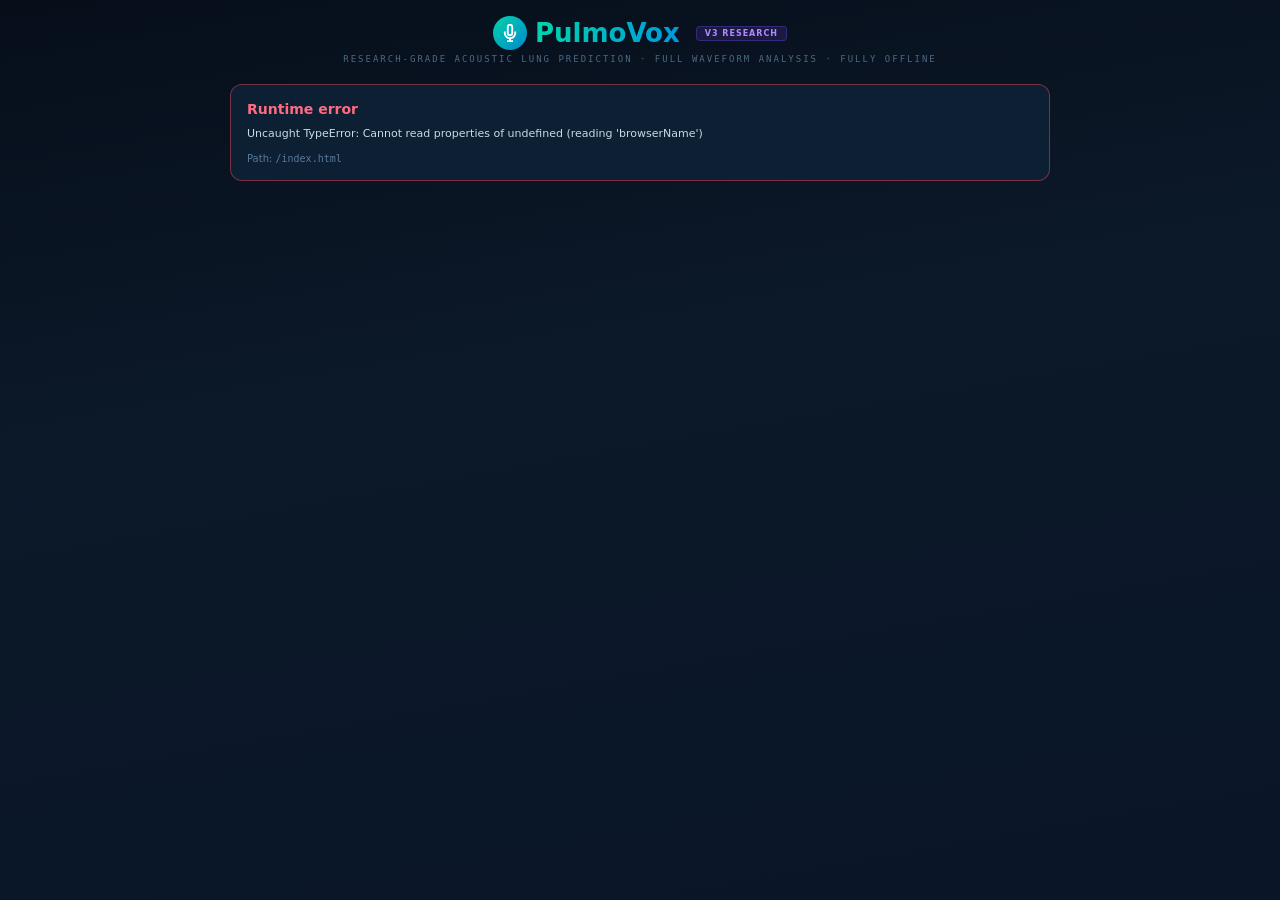
==== commit ecdcba8e: "Early error handlers, preboot hint, safe render()" ====
--- a/index.html
+++ b/index.html
@@ -62,6 +62,32 @@
 </style>
 </head>
 <body>
+<script>
+(function(){
+  function esc(s){
+    return String(s||'').replace(/&/g,'&amp;').replace(/</g,'&lt;').replace(/"/g,'&quot;');
+  }
+  function showErr(title,msg){
+    var a=document.getElementById('app');
+    if(!a)return;
+    var path=location.pathname||'/';
+    var foot=path==='/'||path===''?'You opened the <strong>user site root</strong>. For a <em>project</em> site, the URL must include the repository name (see GitHub → Settings → Pages).':'';
+    a.innerHTML='<div class="card" style="border:1px solid rgba(255,71,87,0.45);padding:16px;margin:12px auto;max-width:820px">'+
+      '<div style="font-size:14px;font-weight:700;color:#ff6b81;margin-bottom:8px">'+esc(title)+'</div>'+
+      '<div style="font-size:11px;color:#c8dae8;line-height:1.6;white-space:pre-wrap">'+esc(msg)+'</div>'+
+      (foot?'<div style="font-size:10px;color:#ffa502;margin-top:10px;line-height:1.5">'+foot+'</div>':'')+
+      '<div style="font-size:10px;color:#5a7a9a;margin-top:10px">Path: <span class="mono">'+esc(path)+'</span></div></div>';
+  }
+  window.addEventListener('error',function(ev){
+    showErr('Runtime error',(ev&&ev.message)?ev.message:'Unknown');
+  });
+  window.addEventListener('unhandledrejection',function(ev){
+    var r=ev&&ev.reason;
+    var m=r&&r.message?String(r.message):String(r||'rejection');
+    showErr('Async error',m);
+  });
+})();
+</script>
 <div class="app-wrap">
   <div style="text-align:center;margin-bottom:20px;">
     <div style="display:inline-flex;align-items:center;gap:8px;margin-bottom:4px;">
@@ -74,7 +100,7 @@
     <p class="mono" style="color:#4a6a85;font-size:9px;letter-spacing:2px;text-transform:uppercase;">Research-Grade Acoustic Lung Prediction · Full Waveform Analysis · Fully Offline</p>
     <div id="history-toggle-area"></div>
   </div>
-  <div class="container" id="app"></div>
+  <div class="container" id="app"><div id="pulmovox-preboot" class="card" style="max-width:820px;margin:0 auto;text-align:center;padding:16px"><p style="font-size:12px;color:#8aa4ba;margin:0">Loading PulmoVox…</p><p style="font-size:10px;color:#5a7a9a;margin-top:8px;line-height:1.5">If this never disappears, open the <strong>full project URL</strong> (with <span class="mono">/LERTZZ/</span> in the path), not only <span class="mono">username.github.io</span>.</p></div></div>
 </div>
 
 <script>
@@ -1447,8 +1473,11 @@
 }
 
 function render(){
-  const app=document.getElementById('app');app.innerHTML='';
-  const hArea=document.getElementById('history-toggle-area');hArea.innerHTML='';
+  const app=document.getElementById('app');
+  if(!app)return;
+  app.innerHTML='';
+  const hArea=document.getElementById('history-toggle-area');
+  if(hArea)hArea.innerHTML='';
 
   // === GLOBAL MIC ACCESS WARNING BANNER ===
   var micWarn=getMicAccessWarning();
@@ -1465,7 +1494,7 @@
     }
     app.appendChild(banner);
   }
-  if(state.assessmentHistory.length>0){
+  if(hArea&&state.assessmentHistory.length>0){
     hArea.appendChild(el('button',{style:{marginTop:'8px',padding:'5px 14px',background:state.showHistory?'rgba(0,212,170,0.15)':'rgba(0,153,221,0.1)',border:state.showHistory?'1px solid #00d4aa':'1px solid rgba(0,153,221,0.3)',borderRadius:'20px',color:state.showHistory?'#00d4aa':'#6ab8e0',fontSize:'10px',fontWeight:'600',cursor:'pointer'},onClick:()=>{state.showHistory=!state.showHistory;render();}},'📋 History ('+state.assessmentHistory.length+') '+(state.showHistory?'▲':'▼')));
   }
 
@@ -2200,30 +2229,6 @@
   }
 }
 
-window.addEventListener('error',function(ev){
-  try{
-    var app=document.getElementById('app');
-    if(!app)return;
-    var msg=(ev&&ev.message)?ev.message:'Unknown runtime error';
-    app.innerHTML='<div class="card" style="border:1px solid rgba(255,71,87,0.45)">'+
-      '<div style="font-size:14px;color:#ff6b81;font-weight:700;margin-bottom:8px">Runtime Error</div>'+
-      '<div style="font-size:11px;color:#c8dae8;line-height:1.6">'+msg+'</div>'+
-      '<div style="font-size:10px;color:#5a7a9a;margin-top:8px">Please refresh once. If still failing, share this message.</div>'+
-    '</div>';
-  }catch(_e){}
-});
-window.addEventListener('unhandledrejection',function(ev){
-  try{
-    var app=document.getElementById('app');
-    if(!app)return;
-    var msg=(ev&&ev.reason&&ev.reason.message)?ev.reason.message:String(ev.reason||'Unknown promise rejection');
-    app.innerHTML='<div class="card" style="border:1px solid rgba(255,165,2,0.45)">'+
-      '<div style="font-size:14px;color:#ffa502;font-weight:700;margin-bottom:8px">Async Error</div>'+
-      '<div style="font-size:11px;color:#c8dae8;line-height:1.6">'+msg+'</div>'+
-      '<div style="font-size:10px;color:#5a7a9a;margin-top:8px">Please refresh once. If still failing, share this message.</div>'+
-    '</div>';
-  }catch(_e){}
-});
 try{
   render();
 }catch(e){
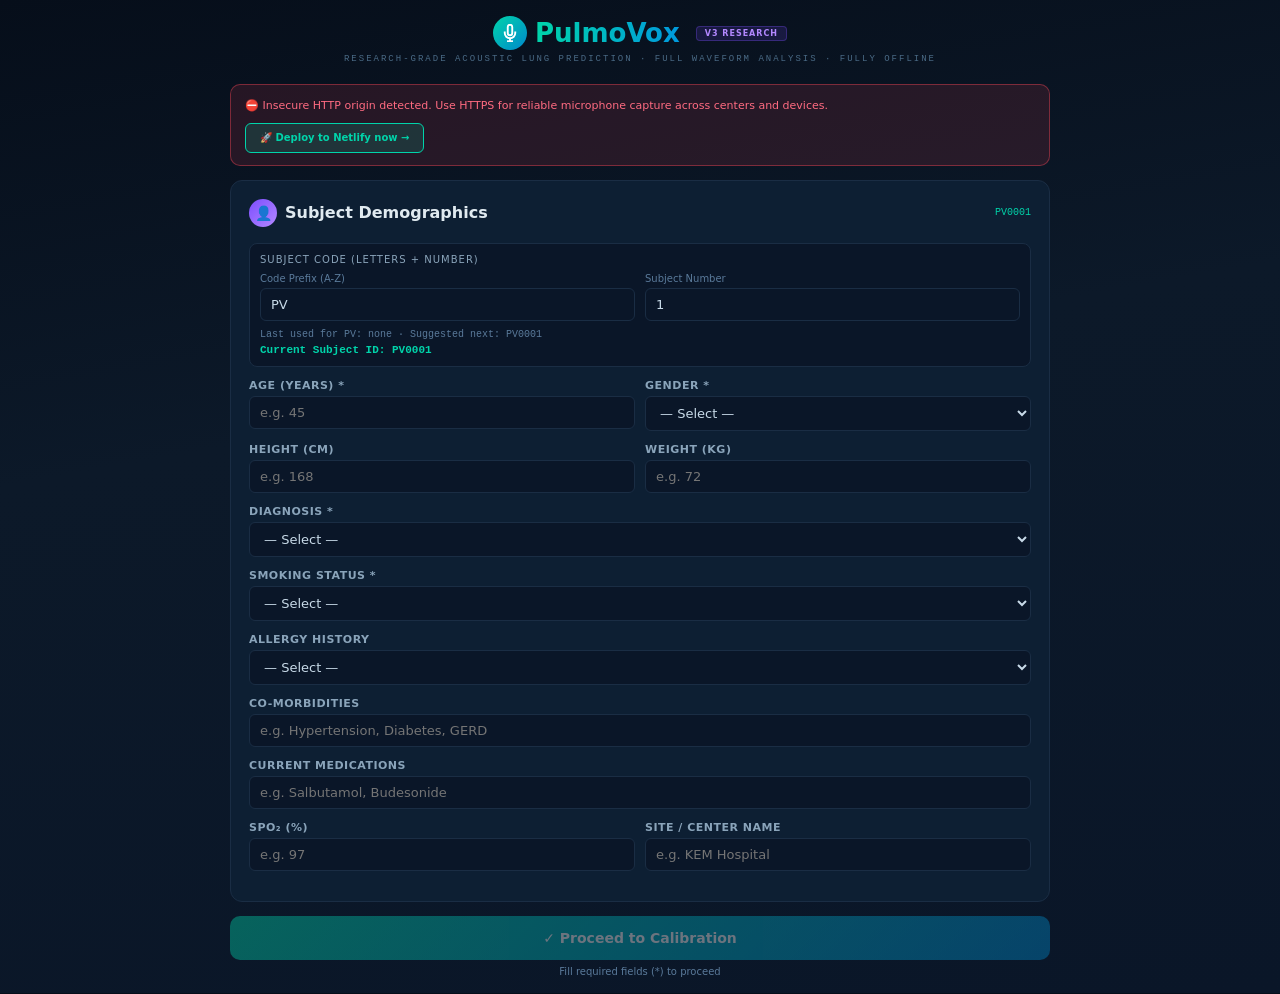
==== commit c6b24b49: "Fix sessionMeta init before BROWSER (runtime error)" ====
--- a/index.html
+++ b/index.html
@@ -728,7 +728,6 @@
     calStatus: ''
   }
 };
-state.sessionMeta=collectSessionMeta();
 try{const saved=localStorage.getItem("pulmovox3_history");if(saved)state.assessmentHistory=JSON.parse(saved);}catch(e){}
 // Subject code management: alphabetical prefix + numeric counter (e.g., KEM0001)
 const SUBJECT_COUNTERS_KEY='pulmovox3_subjectCountersByPrefix';
@@ -840,10 +839,11 @@
 
 function collectSessionMeta(){
   var nav=navigator||{};
+  var b=(typeof BROWSER!=='undefined'&&BROWSER)?BROWSER:detectBrowser();
   var scr=(typeof window!=='undefined'&&window.screen)?window.screen:null;
   return{
-    browser:BROWSER.browserName,
-    platform:BROWSER.platform,
+    browser:b.browserName,
+    platform:b.platform,
     ua:nav.userAgent||'',
     language:nav.language||'',
     hardwareConcurrency:nav.hardwareConcurrency||'',
@@ -856,6 +856,7 @@
     isSecureContext:!!window.isSecureContext
   };
 }
+state.sessionMeta=collectSessionMeta();
 
 function getBestMimeType(){
   if(typeof MediaRecorder==='undefined')return null;
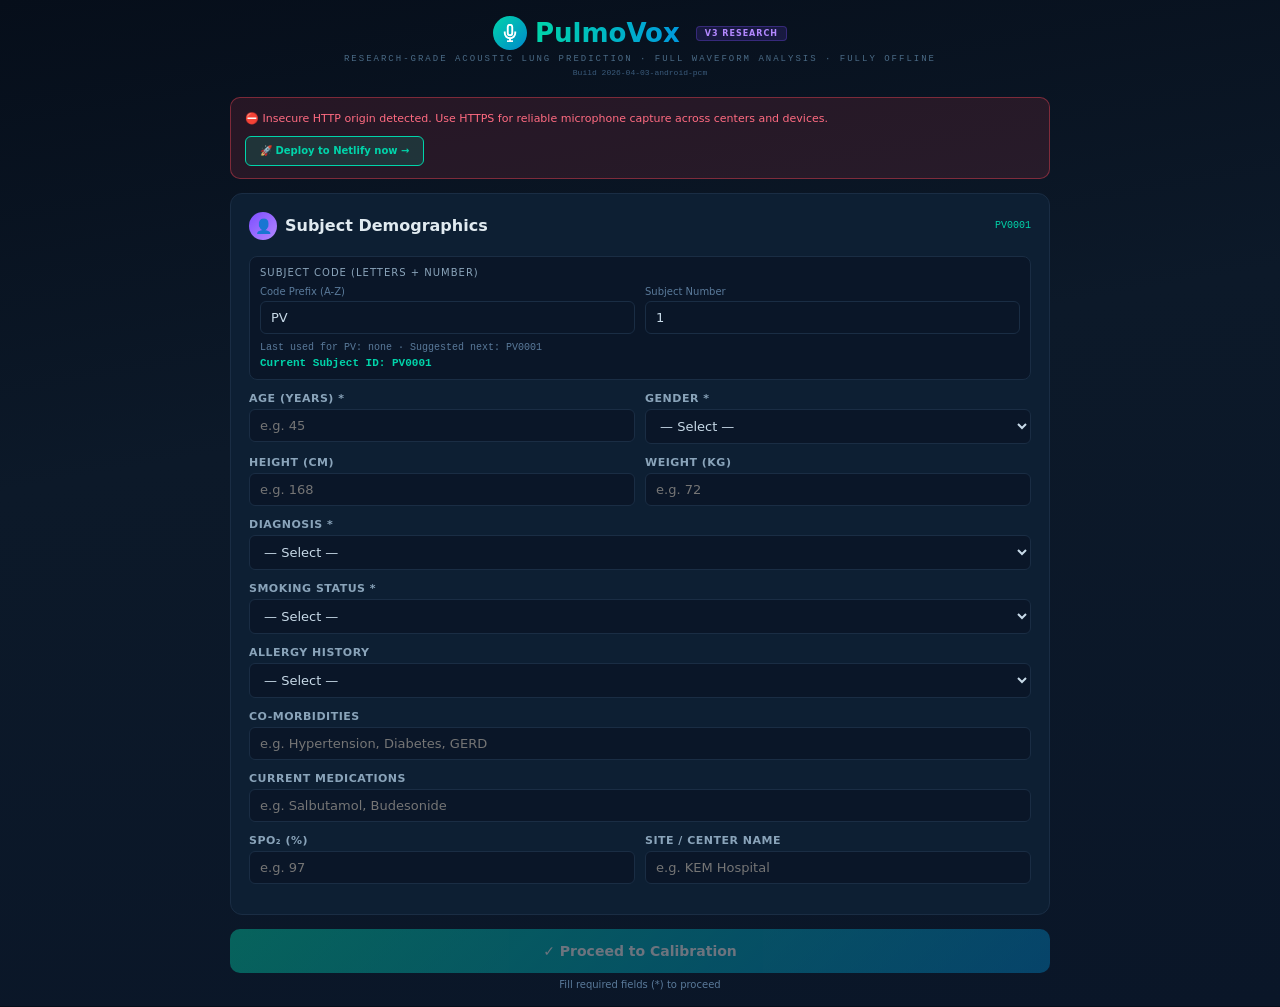
==== commit a503317c: "PulmoVox: Android PCM capture, stereo merge, Pages build bump Made-with: Cursor" ====
--- a/index.html
+++ b/index.html
@@ -3,6 +3,9 @@
 <head>
 <meta charset="UTF-8">
 <meta name="viewport" content="width=device-width, initial-scale=1.0">
+<meta http-equiv="Cache-Control" content="no-cache, no-store, must-revalidate">
+<meta http-equiv="Pragma" content="no-cache">
+<meta http-equiv="Expires" content="0">
 <title>PulmoVox v3 — Research-Grade Acoustic Lung Prediction</title>
 <style>
 *{margin:0;padding:0;box-sizing:border-box;}
@@ -76,7 +79,7 @@
       '<div style="font-size:14px;font-weight:700;color:#ff6b81;margin-bottom:8px">'+esc(title)+'</div>'+
       '<div style="font-size:11px;color:#c8dae8;line-height:1.6;white-space:pre-wrap">'+esc(msg)+'</div>'+
       (foot?'<div style="font-size:10px;color:#ffa502;margin-top:10px;line-height:1.5">'+foot+'</div>':'')+
-      '<div style="font-size:10px;color:#5a7a9a;margin-top:10px">Path: <span class="mono">'+esc(path)+'</span></div></div>';
+      '<div style="font-size:10px;color:#5a7a9a;margin-top:10px">Path: <span class="mono">'+esc(path)+'</span> · If error persists, try Chrome or clear Safari cache.</div></div>';
   }
   window.addEventListener('error',function(ev){
     showErr('Runtime error',(ev&&ev.message)?ev.message:'Unknown');
@@ -98,9 +101,10 @@
       <span class="research-badge">v3 Research</span>
     </div>
     <p class="mono" style="color:#4a6a85;font-size:9px;letter-spacing:2px;text-transform:uppercase;">Research-Grade Acoustic Lung Prediction · Full Waveform Analysis · Fully Offline</p>
+    <p class="mono" style="color:#3a5a7a;font-size:8px;margin-top:4px">Build 2026-04-03-android-pcm</p>
     <div id="history-toggle-area"></div>
   </div>
-  <div class="container" id="app"><div id="pulmovox-preboot" class="card" style="max-width:820px;margin:0 auto;text-align:center;padding:16px"><p style="font-size:12px;color:#8aa4ba;margin:0">Loading PulmoVox…</p><p style="font-size:10px;color:#5a7a9a;margin-top:8px;line-height:1.5">If this never disappears, open the <strong>full project URL</strong> (with <span class="mono">/LERTZZ/</span> in the path), not only <span class="mono">username.github.io</span>.</p></div></div>
+  <div class="container" id="app"><div id="pulmovox-preboot" class="card" style="max-width:820px;margin:0 auto;text-align:center;padding:16px"><p style="font-size:12px;color:#8aa4ba;margin:0">Loading PulmoVox…</p><p class="mono" style="font-size:9px;color:#4a6a85;margin-top:6px">Build 2026-04-03-android-pcm — after deploy you must see this line; if not, browser is showing an old cached page.</p><p style="font-size:10px;color:#5a7a9a;margin-top:8px;line-height:1.5">Use <span class="mono">https://drvamsimutnuri-stack.github.io/LERTZZ/</span> (include <span class="mono">/LERTZZ/</span>).</p></div></div>
 </div>
 
 <script>
@@ -117,6 +121,42 @@
 // 7. Multilingual passages (EN, HI, TE, MR)
 // 8. Zero external dependencies
 // ================================================================
+
+// Browser detection FIRST — avoids any use-before-init with cached/old execution order
+function detectBrowser(){
+  var ua=navigator.userAgent;
+  var isIOS=/iPad|iPhone|iPod/.test(ua)&&!window.MSStream;
+  var isAndroid=/Android/.test(ua);
+  var isSafari=/^((?!chrome|android).)*safari/i.test(ua)||(/Safari/.test(ua)&&!/Chrome/.test(ua));
+  var isFirefox=/Firefox/.test(ua);
+  var isSamsung=/SamsungBrowser/.test(ua);
+  var isChrome=/Chrome/.test(ua)&&!/Edg|OPR|SamsungBrowser/.test(ua);
+  var isMobile=isIOS||isAndroid||/Mobi|tablet/i.test(ua);
+  var browserName=isIOS?'Safari/iOS':isSafari?'Safari':isSamsung?'Samsung Internet':isFirefox?'Firefox':isChrome?'Chrome':'Browser';
+  var platform=isIOS?'iOS':isAndroid?'Android':isMobile?'Mobile':'Desktop';
+  return{isIOS,isAndroid,isSafari,isFirefox,isSamsung,isChrome,isMobile,browserName,platform};
+}
+var BROWSER=detectBrowser();
+function collectSessionMeta(){
+  var nav=navigator||{};
+  var b=detectBrowser();
+  var scr=(typeof window!=='undefined'&&window.screen)?window.screen:null;
+  return{
+    browser:b.browserName,
+    platform:b.platform,
+    ua:nav.userAgent||'',
+    language:nav.language||'',
+    hardwareConcurrency:nav.hardwareConcurrency||'',
+    deviceMemory:nav.deviceMemory||'',
+    maxTouchPoints:nav.maxTouchPoints||0,
+    screen:(scr&&scr.width?(scr.width+'x'+scr.height):''),
+    pixelRatio:window.devicePixelRatio||1,
+    protocol:location.protocol||'',
+    hostname:location.hostname||'',
+    isSecureContext:!!window.isSecureContext
+  };
+}
+var PULMOVOX_BUILD_ID='2026-04-03-android-pcm';
 
 // === MULTILINGUAL PASSAGES ===
 const PASSAGES = {
@@ -728,6 +768,7 @@
     calStatus: ''
   }
 };
+state.sessionMeta=collectSessionMeta();
 try{const saved=localStorage.getItem("pulmovox3_history");if(saved)state.assessmentHistory=JSON.parse(saved);}catch(e){}
 // Subject code management: alphabetical prefix + numeric counter (e.g., KEM0001)
 const SUBJECT_COUNTERS_KEY='pulmovox3_subjectCountersByPrefix';
@@ -818,45 +859,7 @@
   return c;
 }
 
-// ================================================================
-// CROSS-BROWSER / CROSS-DEVICE COMPATIBILITY LAYER
-// ================================================================
-
-function detectBrowser(){
-  var ua=navigator.userAgent;
-  var isIOS=/iPad|iPhone|iPod/.test(ua)&&!window.MSStream;
-  var isAndroid=/Android/.test(ua);
-  var isSafari=/^((?!chrome|android).)*safari/i.test(ua)||(/Safari/.test(ua)&&!/Chrome/.test(ua));
-  var isFirefox=/Firefox/.test(ua);
-  var isSamsung=/SamsungBrowser/.test(ua);
-  var isChrome=/Chrome/.test(ua)&&!/Edg|OPR|SamsungBrowser/.test(ua);
-  var isMobile=isIOS||isAndroid||/Mobi|tablet/i.test(ua);
-  var browserName=isIOS?'Safari/iOS':isSafari?'Safari':isSamsung?'Samsung Internet':isFirefox?'Firefox':isChrome?'Chrome':'Browser';
-  var platform=isIOS?'iOS':isAndroid?'Android':isMobile?'Mobile':'Desktop';
-  return{isIOS,isAndroid,isSafari,isFirefox,isSamsung,isChrome,isMobile,browserName,platform};
-}
-var BROWSER=detectBrowser();
-
-function collectSessionMeta(){
-  var nav=navigator||{};
-  var b=(typeof BROWSER!=='undefined'&&BROWSER)?BROWSER:detectBrowser();
-  var scr=(typeof window!=='undefined'&&window.screen)?window.screen:null;
-  return{
-    browser:b.browserName,
-    platform:b.platform,
-    ua:nav.userAgent||'',
-    language:nav.language||'',
-    hardwareConcurrency:nav.hardwareConcurrency||'',
-    deviceMemory:nav.deviceMemory||'',
-    maxTouchPoints:nav.maxTouchPoints||0,
-    screen:(scr&&scr.width?(scr.width+'x'+scr.height):''),
-    pixelRatio:window.devicePixelRatio||1,
-    protocol:location.protocol||'',
-    hostname:location.hostname||'',
-    isSecureContext:!!window.isSecureContext
-  };
-}
-state.sessionMeta=collectSessionMeta();
+// CROSS-BROWSER: detectBrowser / BROWSER / collectSessionMeta defined at top of script
 
 function getBestMimeType(){
   if(typeof MediaRecorder==='undefined')return null;
@@ -1156,13 +1159,30 @@
       try{
         scriptProcessor=ac.createScriptProcessor(4096,1,1);
         scriptProcessor.onaudioprocess=function(ev){
-          var data=ev.inputBuffer.getChannelData(0);
+          var buf=ev.inputBuffer;
+          var nCh=buf.numberOfChannels;
+          var data;
+          if(nCh>1){
+            var c0=buf.getChannelData(0);
+            var c1=buf.getChannelData(1);
+            data=new Float32Array(c0.length);
+            for(var ii=0;ii<c0.length;ii++){data[ii]=Math.abs(c0[ii])>=Math.abs(c1[ii])?c0[ii]:c1[ii];}
+          }else{
+            data=buf.getChannelData(0);
+          }
           pcmChunks.push(new Float32Array(data));
         };
         src.connect(scriptProcessor);
-        // iOS REQUIRES connection to destination for onaudioprocess to fire
-        // Android does NOT require it — connecting causes speaker playback + OS noise processing
-        if(BROWSER.isIOS){scriptProcessor.connect(ac.destination);}
+        if(BROWSER.isIOS){
+          scriptProcessor.connect(ac.destination);
+        }else if(BROWSER.isAndroid||BROWSER.isSamsung||BROWSER.isMobile){
+          try{
+            var zg=ac.createGain();zg.gain.value=0;
+            scriptProcessor.connect(zg);zg.connect(ac.destination);
+          }catch(_zg){
+            try{scriptProcessor.connect(ac.destination);}catch(_e2){}
+          }
+        }
         if(!mrSuccess){state.micMode="real";state.mimeType='pcm-fallback';}
       }catch(spErr){
         if(!mrSuccess){state.micMode="simulated";state.mimeType='none';}
@@ -1199,7 +1219,7 @@
   
   if(state.micMode==="real"&&mediaRecorder&&mediaRecorder.state!=='inactive'){
     mediaRecorder.stop();
-    await new Promise(r=>setTimeout(r,400)); // Wait for final chunks
+    await new Promise(r=>setTimeout(r,(BROWSER.isAndroid||BROWSER.isSamsung)?900:400));
   }
   
   const passages=PASSAGES[state.selectedLang];
@@ -1210,8 +1230,32 @@
 
     let samples=null, sr=44100;
 
+    function mergePcmIfAudible(){
+      if(pcmChunks.length===0)return null;
+      var rate=pcmSampleRate||44100;
+      var totalLen=0;
+      pcmChunks.forEach(function(c){totalLen+=c.length;});
+      var merged=new Float32Array(totalLen);
+      var offset=0;
+      pcmChunks.forEach(function(c){merged.set(c,offset);offset+=c.length;});
+      var pcmMid=Math.floor(merged.length/4);
+      var pcmCheckLen=Math.min(16384,merged.length-pcmMid);
+      if(pcmCheckLen<256)return null;
+      var pcmRMS=0;
+      for(var i=pcmMid;i<pcmMid+pcmCheckLen;i++)pcmRMS+=merged[i]*merged[i];
+      pcmRMS=Math.sqrt(pcmRMS/pcmCheckLen);
+      if(pcmRMS>1e-6)return{buf:merged,sr:rate};
+      return null;
+    }
+
+    // Android/Samsung: prefer live PCM — decodeAudioData on WebM often yields silence while mic was active
+    if(BROWSER.isAndroid||BROWSER.isSamsung){
+      var pcmTry=mergePcmIfAudible();
+      if(pcmTry){samples=pcmTry.buf;sr=pcmTry.sr;}
+    }
+
     // === PATH 1: MediaRecorder chunks (Chrome, Firefox, modern browsers) ===
-    if(audioChunks.length>0){
+    if(!samples&&audioChunks.length>0){
       // Use the actual recorded mimeType — never force audio/webm on unknown codec
       // Safari records mp4/aac — if we label it webm, decodeAudioData returns silence
       let blobType='';
@@ -1242,21 +1286,10 @@
       if(ac)ac.close();
     }
 
-    // === PATH 2: ScriptProcessor PCM fallback (Safari, iOS, silent MediaRecorder decode) ===
+    // === PATH 2: ScriptProcessor PCM fallback (Safari, iOS, silent MediaRecorder decode, non-Android) ===
     if(!samples&&pcmChunks.length>0){
-      sr=pcmSampleRate||44100;
-      let totalLen=0;
-      pcmChunks.forEach(c=>totalLen+=c.length);
-      const merged=new Float32Array(totalLen);
-      let offset=0;
-      pcmChunks.forEach(c=>{merged.set(c,offset);offset+=c.length;});
-      // Sanity check PCM from middle of file — avoid Android pre-roll silence
-      const pcmMid=Math.floor(merged.length/4);
-      const pcmCheckLen=Math.min(8192,merged.length-pcmMid);
-      let pcmRMS=0;
-      for(let i=pcmMid;i<pcmMid+pcmCheckLen;i++) pcmRMS+=merged[i]*merged[i];
-      pcmRMS=Math.sqrt(pcmRMS/pcmCheckLen);
-      if(pcmRMS>1e-6) samples=merged;
+      var p2=mergePcmIfAudible();
+      if(p2){samples=p2.buf;sr=p2.sr;}
     }
 
     if(!samples){
@@ -1287,13 +1320,13 @@
       state.analysisProgress=null;
       state.noVoiceFrames=results.pitchTrackLength;
       state.noVoiceDuration=results.duration;
-      // Store diagnostic info for display
+      const _bv=detectBrowser();
       state.noVoiceDiag={
         gainNorm:results.gainNorm,
         vadThreshold:results.vadThreshold,
         sampleRate:results.sampleRate,
-        browser:BROWSER.browserName,
-        platform:BROWSER.platform,
+        browser:_bv.browserName,
+        platform:_bv.platform,
         mimeType:state.mimeType,
         calSNR:(state.calibration.snr||0).toFixed(1),
         calDone:state.calibration.done
@@ -1443,7 +1476,7 @@
   var isFile=location.protocol==='file:';
   var isHttp=location.protocol==='http:';
   var isLocalHost=location.hostname==='localhost'||location.hostname==='127.0.0.1';
-  var b=BROWSER;
+  var b=detectBrowser();
   if(isHttp&&!isLocalHost){
     return{
       level:'error',
@@ -1746,6 +1779,7 @@
   if(state.phase==='cal_results'){
     const wrap=el('div');
     const micUnavailable=state.calibration.envQuality==='Mic unavailable'||state.calibration.envQuality==='Stream lost — retry';
+    const _bcal=detectBrowser();
 
     const card=el('div',{className:'card'});
     card.appendChild(el('div',{style:{display:'flex',alignItems:'center',gap:'8px',marginBottom:'12px'}},
@@ -1757,7 +1791,7 @@
       // Show clear deploy CTA — mic was never available
       card.appendChild(el('div',{style:{background:'rgba(255,71,87,0.1)',border:'1px solid rgba(255,71,87,0.3)',borderRadius:'10px',padding:'14px',marginBottom:'14px'}},
         el('div',{style:{fontSize:'13px',color:'#ff6b81',fontWeight:'700',marginBottom:'8px'}},'⛔ Microphone could not be accessed on this browser + protocol combination'),
-        el('div',{style:{fontSize:'11px',color:'#c8dae8',lineHeight:'1.7',marginBottom:'10px',whiteSpace:'pre-line'}},'Browser: '+BROWSER.browserName+' · Protocol: '+location.protocol+'\n\nSafari and Firefox require HTTPS for microphone access. Running from a file:// URL blocks mic on all non-Chrome browsers.'),
+        el('div',{style:{fontSize:'11px',color:'#c8dae8',lineHeight:'1.7',marginBottom:'10px',whiteSpace:'pre-line'}},'Browser: '+_bcal.browserName+' · Protocol: '+location.protocol+'\n\nSafari and Firefox require HTTPS for microphone access. Running from a file:// URL blocks mic on all non-Chrome browsers.'),
         el('div',{style:{fontSize:'11px',color:'#ffa502',fontWeight:'600',marginBottom:'8px'}},'✅ Fix: Deploy PulmoVox to Netlify (free, 60 seconds)'),
         el('ol',{style:{fontSize:'11px',color:'#c8dae8',lineHeight:'2',paddingLeft:'18px'}},
           el('li',{},'Go to netlify.com/drop'),
@@ -1789,7 +1823,7 @@
       }
     }
     // Browser + codec info — always shown
-    card.appendChild(el('div',{style:{display:'flex',justifyContent:'space-between',fontSize:'10px',marginTop:'10px',padding:'6px 0',borderTop:'1px solid #1a2d4420'}},el('span',{style:{color:'#5a7a9a'}},'Browser / Platform:'),el('span',{className:'mono',style:{color:'#7c9db5'}},BROWSER.browserName+' · '+BROWSER.platform+' · '+location.protocol)));
+    card.appendChild(el('div',{style:{display:'flex',justifyContent:'space-between',fontSize:'10px',marginTop:'10px',padding:'6px 0',borderTop:'1px solid #1a2d4420'}},el('span',{style:{color:'#5a7a9a'}},'Browser / Platform:'),el('span',{className:'mono',style:{color:'#7c9db5'}},_bcal.browserName+' · '+_bcal.platform+' · '+location.protocol)));
     wrap.appendChild(card);
     wrap.appendChild(el('button',{className:'btn-primary',onClick:()=>{state.phase='select';render();}},micUnavailable?'✓ Proceed (Simulated Mode)':'✓ Proceed to Recording'));
     wrap.appendChild(el('div',{style:{textAlign:'center',marginTop:'8px'}}));
@@ -1950,7 +1984,7 @@
     card.appendChild(el('h2',{className:'display',style:{fontSize:'18px',fontWeight:'700',color:'#ffa502',marginBottom:'8px'}},'No Voice Detected'));
 
     // Explanation
-    card.appendChild(el('p',{style:{fontSize:'12px',color:'#c8dae8',lineHeight:'1.8',marginBottom:'16px',maxWidth:'400px',margin:'0 auto 16px',whiteSpace:'pre-line'}},'Your '+state.noVoiceDuration.toFixed(1)+'s recording contained '+state.noVoiceFrames+' voiced frames — not enough for acoustic analysis (minimum 20 required).\n\nProducing a score from silence or background noise would be clinically misleading, so no result has been saved.'));
+    card.appendChild(el('p',{style:{fontSize:'12px',color:'#c8dae8',lineHeight:'1.8',marginBottom:'16px',maxWidth:'400px',margin:'0 auto 16px',whiteSpace:'pre-line'}},'Your '+state.noVoiceDuration.toFixed(1)+'s recording contained '+state.noVoiceFrames+' voiced frames — not enough for acoustic analysis (need a clear pitched voice segment).\n\nProducing a score from silence or background noise would be clinically misleading, so no result has been saved.'));
 
     // Likely causes
     const causesBox=el('div',{style:{background:'#0a1628',border:'1px solid #1a2d44',borderRadius:'8px',padding:'14px',marginBottom:'20px',textAlign:'left'}});
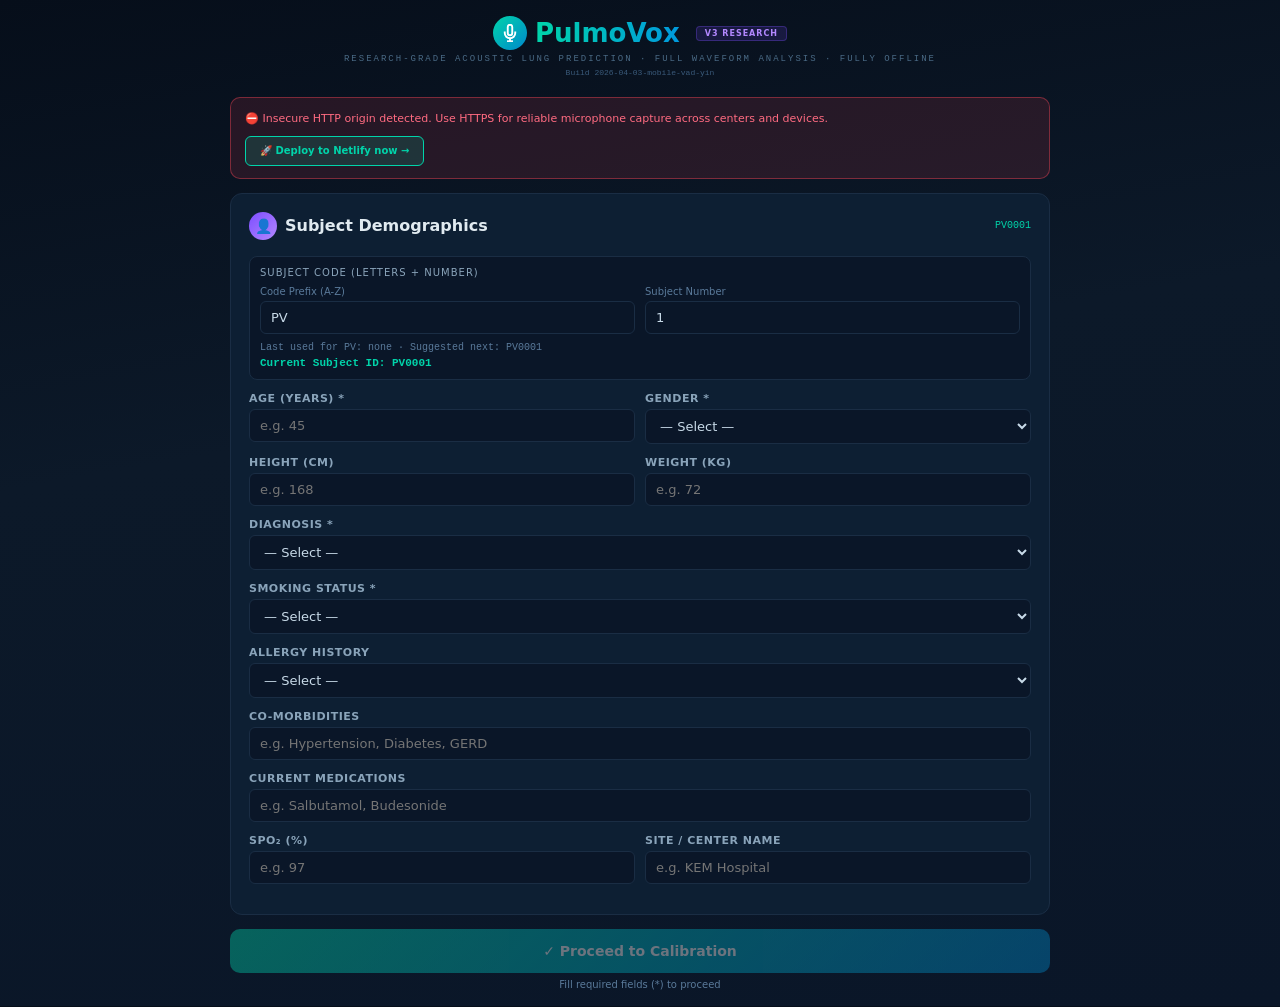
==== commit ca60390c: "Mobile voice gate: auto-gain from recording, stereo mic, looser VAD/YIN, 2-pass pitch Made-with: Cur" ====
--- a/index.html
+++ b/index.html
@@ -101,10 +101,10 @@
       <span class="research-badge">v3 Research</span>
     </div>
     <p class="mono" style="color:#4a6a85;font-size:9px;letter-spacing:2px;text-transform:uppercase;">Research-Grade Acoustic Lung Prediction · Full Waveform Analysis · Fully Offline</p>
-    <p class="mono" style="color:#3a5a7a;font-size:8px;margin-top:4px">Build 2026-04-03-android-pcm</p>
+    <p class="mono" style="color:#3a5a7a;font-size:8px;margin-top:4px">Build 2026-04-03-mobile-vad-yin</p>
     <div id="history-toggle-area"></div>
   </div>
-  <div class="container" id="app"><div id="pulmovox-preboot" class="card" style="max-width:820px;margin:0 auto;text-align:center;padding:16px"><p style="font-size:12px;color:#8aa4ba;margin:0">Loading PulmoVox…</p><p class="mono" style="font-size:9px;color:#4a6a85;margin-top:6px">Build 2026-04-03-android-pcm — after deploy you must see this line; if not, browser is showing an old cached page.</p><p style="font-size:10px;color:#5a7a9a;margin-top:8px;line-height:1.5">Use <span class="mono">https://drvamsimutnuri-stack.github.io/LERTZZ/</span> (include <span class="mono">/LERTZZ/</span>).</p></div></div>
+  <div class="container" id="app"><div id="pulmovox-preboot" class="card" style="max-width:820px;margin:0 auto;text-align:center;padding:16px"><p style="font-size:12px;color:#8aa4ba;margin:0">Loading PulmoVox…</p><p class="mono" style="font-size:9px;color:#4a6a85;margin-top:6px">Build 2026-04-03-mobile-vad-yin — after deploy you must see this line; if not, browser is showing an old cached page.</p><p style="font-size:10px;color:#5a7a9a;margin-top:8px;line-height:1.5">Use <span class="mono">https://drvamsimutnuri-stack.github.io/LERTZZ/</span> (include <span class="mono">/LERTZZ/</span>).</p></div></div>
 </div>
 
 <script>
@@ -156,7 +156,7 @@
     isSecureContext:!!window.isSecureContext
   };
 }
-var PULMOVOX_BUILD_ID='2026-04-03-android-pcm';
+var PULMOVOX_BUILD_ID='2026-04-03-mobile-vad-yin';
 
 // === MULTILINGUAL PASSAGES ===
 const PASSAGES = {
@@ -548,6 +548,7 @@
   const refToneRMS = calDone && cal.refToneRMS > 0.001 ? cal.refToneRMS : null;
   const noiseFloorRMS = calDone && cal.noiseFloorRMS > 0 ? cal.noiseFloorRMS : 0.001;
   const snr = calDone ? (cal.snr || 30) : 30;
+  const mob = detectBrowser().isMobile;
 
   // === GAIN NORMALIZATION ===
   // Target: 0.05 RMS. Cap at 3.0x to prevent clipping (8.0 was too aggressive).
@@ -557,8 +558,18 @@
   // Hard cap at 3.0 — beyond this, clipping risk on loud voices destroys YIN
   let gainNorm = Math.min(3.0, Math.max(0.1, rawGain));
 
+  let recSum = 0;
+  for (let ri = 0; ri < audioBuffer.length; ri++) recSum += audioBuffer[ri] * audioBuffer[ri];
+  const recRMS = audioBuffer.length > 0 ? Math.sqrt(recSum / audioBuffer.length) : 0;
+  // Quiet phones / skipped calibration: cal-based gain stays 1× and VAD (≥0.008) never opens — boost from recording level
+  if (recRMS > 1e-8) {
+    const autoGain = Math.min(mob ? 4.5 : 4.0, Math.max(0.2, TARGET_REF_RMS / recRMS));
+    gainNorm = Math.min(mob ? 4.5 : 4.0, Math.max(gainNorm, autoGain));
+  }
+
   // === ADAPTIVE VAD THRESHOLD ===
-  const vadThreshold = Math.max(0.008, noiseFloorRMS * 3.0);
+  let vadThreshold = Math.max(mob ? 0.004 : 0.006, noiseFloorRMS * (mob ? 2.2 : 3.0));
+  vadThreshold = Math.min(vadThreshold, mob ? 0.034 : 0.05);
 
   // Apply pre-emphasis filter
   const rawSamples = preEmphasis(audioBuffer);
@@ -580,9 +591,18 @@
 
   const duration = samples.length / sampleRate;
   
-  // 1. YIN pitch track — use 0.25 threshold (Praat default, works on connected speech)
-  const yinThreshold = 0.25;
-  const { pitches, times: pitchTimes } = extractPitchTrack(samples, sampleRate, vadThreshold, yinThreshold);
+  // 1. YIN pitch track — noisier mobile mics need a higher CMNDF threshold (accept weaker periodicity)
+  let yinThreshold = mob ? 0.38 : 0.25;
+  let { pitches, times: pitchTimes } = extractPitchTrack(samples, sampleRate, vadThreshold, yinThreshold);
+  if (pitches.length < 5) {
+    const vad2 = Math.max(0.003, vadThreshold * 0.6);
+    const yin2 = Math.min(0.58, yinThreshold + 0.18);
+    const second = extractPitchTrack(samples, sampleRate, vad2, yin2);
+    if (second.pitches.length > pitches.length) {
+      pitches = second.pitches;
+      pitchTimes = second.times;
+    }
+  }
   const avgPitch = pitches.length > 0 ? pitches.reduce((a, b) => a + b, 0) / pitches.length : 0;
   const pitchVariance = pitches.length > 1 ? Math.sqrt(pitches.reduce((s, p) => s + (p - avgPitch) ** 2, 0) / pitches.length) : 0;
   const pitchMin = pitches.length > 0 ? Math.min(...pitches) : 0;
@@ -678,7 +698,7 @@
     vadThreshold: vadThreshold.toFixed(4),
     snrCorrection: snrCorrection.toFixed(2),
     pitchTrackQuality: pitches.length < 10 ? 'insufficient' : pitches.length < 50 ? 'marginal' : 'good',
-    analysisMethod: "YIN pitch (40ms/10ms hop, threshold=0.25) + cycle-level perturbation + autocorrelation HNR (Boersma) + MFCC-13 + pre-emphasis 0.97 + cal-normalized (gain×"+gainNorm.toFixed(2)+")"
+    analysisMethod: "YIN pitch (40ms/10ms hop, adaptive threshold) + cycle-level perturbation + autocorrelation HNR (Boersma) + MFCC-13 + pre-emphasis 0.97 + normalized (gain×"+gainNorm.toFixed(2)+")"
   };
 }
 
@@ -883,6 +903,13 @@
     {audio:{echoCancellation:true,noiseSuppression:true,autoGainControl:true,channelCount:1}},
     {audio:true}
   ];
+  // Stereo first on phones: some devices put usable energy only on one channel; mono downmix can be near-silent.
+  if(BROWSER.isMobile){
+    attempts.unshift(
+      {audio:{echoCancellation:false,noiseSuppression:false,autoGainControl:false,channelCount:2}},
+      {audio:{echoCancellation:true,noiseSuppression:true,autoGainControl:true,channelCount:2}}
+    );
+  }
   // Desktop Chrome handles fixed sample rate well; mobile often does better with browser default.
   if(BROWSER.isChrome&&!BROWSER.isMobile)attempts.unshift({audio:{echoCancellation:false,noiseSuppression:false,autoGainControl:false,channelCount:1,sampleRate:44100}});
   for(var i=0;i<attempts.length;i++){
@@ -1157,7 +1184,8 @@
     // ScriptProcessor PCM — run on ALL mobile browsers + Safari as parallel insurance
     if(!mrSuccess||BROWSER.isSafari||BROWSER.isIOS||BROWSER.isAndroid||BROWSER.isSamsung||BROWSER.isMobile){
       try{
-        scriptProcessor=ac.createScriptProcessor(4096,1,1);
+        try{scriptProcessor=ac.createScriptProcessor(4096,2,1);}
+        catch(_sp2){scriptProcessor=ac.createScriptProcessor(4096,1,1);}
         scriptProcessor.onaudioprocess=function(ev){
           var buf=ev.inputBuffer;
           var nCh=buf.numberOfChannels;
@@ -1219,7 +1247,7 @@
   
   if(state.micMode==="real"&&mediaRecorder&&mediaRecorder.state!=='inactive'){
     mediaRecorder.stop();
-    await new Promise(r=>setTimeout(r,(BROWSER.isAndroid||BROWSER.isSamsung)?900:400));
+    await new Promise(r=>setTimeout(r,(BROWSER.isAndroid||BROWSER.isSamsung)?1200:400));
   }
   
   const passages=PASSAGES[state.selectedLang];
@@ -1896,7 +1924,7 @@
 
     const engineCard=el('div',{className:'inner-box',style:{marginBottom:'14px',padding:'12px'}});
     engineCard.appendChild(el('div',{style:{fontSize:'9px',color:'#5a7a9a',textTransform:'uppercase',letterSpacing:'1.5px',marginBottom:'6px'}},'🔬 Analysis Engine v4'));
-    engineCard.appendChild(el('div',{style:{fontSize:'10px',color:'#8aa4ba',lineHeight:'1.6'},innerHTML:'YIN pitch (threshold 0.25 · Praat standard) · Jitter: local, RAP, PPQ5 · Shimmer: local, APQ3, APQ5, dB · Cepstral HNR + SNR correction · MFCC-13 (mean+SD) · Spectral centroid · Adaptive VAD · Gain normalization · Pre-emphasis 0.97'}));
+    engineCard.appendChild(el('div',{style:{fontSize:'10px',color:'#8aa4ba',lineHeight:'1.6'},innerHTML:'YIN pitch (adaptive threshold · mobile-tuned) · Jitter: local, RAP, PPQ5 · Shimmer: local, APQ3, APQ5, dB · Cepstral HNR + SNR correction · MFCC-13 (mean+SD) · Spectral centroid · Adaptive VAD · Gain normalization · Pre-emphasis 0.97'}));
     wrap.appendChild(engineCard);
     wrap.appendChild(el('button',{className:'btn-primary',onClick:startRecording},'🎙️ Begin Protocol'));
     app.appendChild(wrap);
@@ -2157,7 +2185,7 @@
           '📌 Clinical note: Jitter and Shimmer require sustained phonation. Use the "Sustained Vowel + Counting" passage for valid perturbation analysis — say Ahhh for as long as possible before counting.'
         ));
         ptWarn.appendChild(el('div',{style:{fontSize:'10px',color:'#5a7a9a',marginTop:'6px'}},
-          'Gain norm applied: ×'+(r.gainNorm||'1.0')+' · VAD threshold: '+(r.vadThreshold||'--')+' · YIN threshold: 0.25'
+          'Gain norm applied: ×'+(r.gainNorm||'1.0')+' · VAD threshold: '+(r.vadThreshold||'--')+' · YIN: adaptive (2-pass on thin track)'
         ));
         c.appendChild(ptWarn);
       } else {
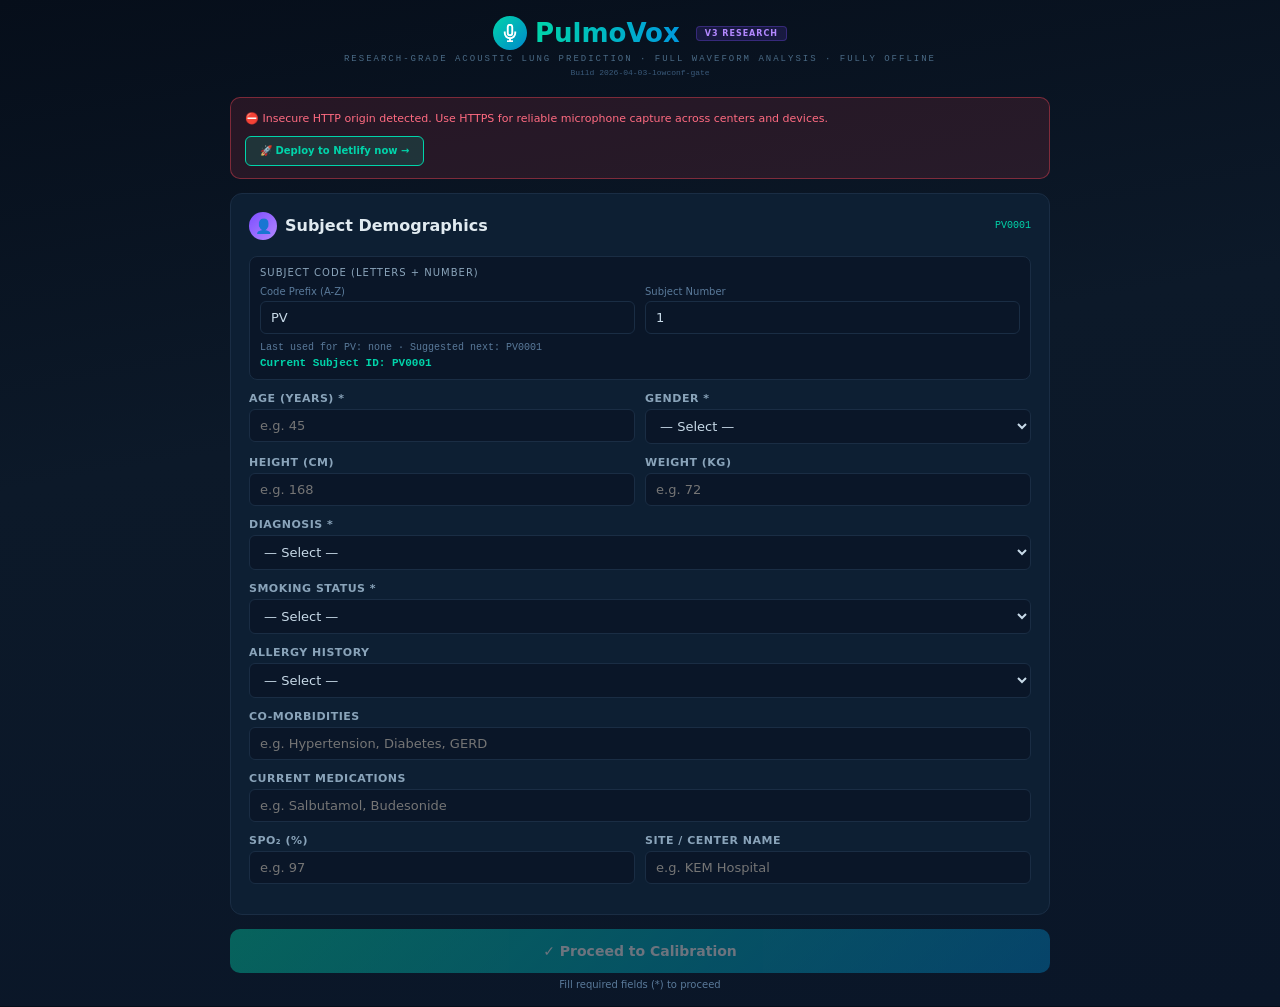
==== commit 22330fb6: "Results: indeterminate pattern + banner when pitch track thin (<30 frames) Made-with: Cursor" ====
--- a/index.html
+++ b/index.html
@@ -101,10 +101,10 @@
       <span class="research-badge">v3 Research</span>
     </div>
     <p class="mono" style="color:#4a6a85;font-size:9px;letter-spacing:2px;text-transform:uppercase;">Research-Grade Acoustic Lung Prediction · Full Waveform Analysis · Fully Offline</p>
-    <p class="mono" style="color:#3a5a7a;font-size:8px;margin-top:4px">Build 2026-04-03-mobile-vad-yin</p>
+    <p class="mono" style="color:#3a5a7a;font-size:8px;margin-top:4px">Build 2026-04-03-lowconf-gate</p>
     <div id="history-toggle-area"></div>
   </div>
-  <div class="container" id="app"><div id="pulmovox-preboot" class="card" style="max-width:820px;margin:0 auto;text-align:center;padding:16px"><p style="font-size:12px;color:#8aa4ba;margin:0">Loading PulmoVox…</p><p class="mono" style="font-size:9px;color:#4a6a85;margin-top:6px">Build 2026-04-03-mobile-vad-yin — after deploy you must see this line; if not, browser is showing an old cached page.</p><p style="font-size:10px;color:#5a7a9a;margin-top:8px;line-height:1.5">Use <span class="mono">https://drvamsimutnuri-stack.github.io/LERTZZ/</span> (include <span class="mono">/LERTZZ/</span>).</p></div></div>
+  <div class="container" id="app"><div id="pulmovox-preboot" class="card" style="max-width:820px;margin:0 auto;text-align:center;padding:16px"><p style="font-size:12px;color:#8aa4ba;margin:0">Loading PulmoVox…</p><p class="mono" style="font-size:9px;color:#4a6a85;margin-top:6px">Build 2026-04-03-lowconf-gate — after deploy you must see this line; if not, browser is showing an old cached page.</p><p style="font-size:10px;color:#5a7a9a;margin-top:8px;line-height:1.5">Use <span class="mono">https://drvamsimutnuri-stack.github.io/LERTZZ/</span> (include <span class="mono">/LERTZZ/</span>).</p></div></div>
 </div>
 
 <script>
@@ -156,7 +156,7 @@
     isSecureContext:!!window.isSecureContext
   };
 }
-var PULMOVOX_BUILD_ID='2026-04-03-mobile-vad-yin';
+var PULMOVOX_BUILD_ID='2026-04-03-lowconf-gate';
 
 // === MULTILINGUAL PASSAGES ===
 const PASSAGES = {
@@ -706,6 +706,8 @@
 function predictLungParameters(ac) {
   const { jitterScore, shimmerScore, hnrScore, breathScore, overallScore } = ac;
   const jN=jitterScore/100,sN=shimmerScore/100,hN=hnrScore/100,bN=breathScore/100,oN=overallScore/100;
+  const pitchN=ac.pitchTrackLength||0;
+  const unreliablePattern=pitchN<30||ac.pitchTrackQuality==='insufficient';
   const fev1Pct=Math.min(120,Math.max(25,40+(hN*35)+(jN*20)+(bN*15)+(Math.random()*5-2.5)));
   const fvcPct=Math.min(125,Math.max(30,45+(bN*30)+(hN*20)+(sN*15)+(Math.random()*5-2.5)));
   const fev1fvcRatio=Math.min(0.95,Math.max(0.40,(fev1Pct/fvcPct)*(0.75+oN*0.15)));
@@ -729,7 +731,12 @@
   else if(fev1fvcRatio>=0.70&&fvcPct<80){pattern="Restrictive";patternColor="#ffa502";patternDesc="Acoustic markers suggest possible restrictive pattern.";}
   else if(fev1fvcRatio<0.70&&fvcPct<80){pattern="Mixed";patternColor="#ff6348";patternDesc="Acoustic markers suggest a mixed obstructive-restrictive pattern.";}
   else if(oN>0.7){patternDesc="Acoustic parameters within expected healthy ranges.";}
-  return{spirometry:{fev1Pct,fvcPct,fev1fvcRatio,pef,fef2575},lungVolumes:{tlcPct,rvPct,frcPct,icPct,vcPct},oscillometry:{r5,r20,r5r20,x5,fres,ax},mechanics:{compliance,elastance,resistance},pattern,patternColor,patternDesc};
+  if(unreliablePattern){
+    pattern="Indeterminate";
+    patternColor="#6a8a9a";
+    patternDesc="Too few pitched-voice frames in this recording for stable lung mapping. The display below is not comparable to a laptop run with a dense pitch track — use “Sustained Vowel + Counting,” hold a loud steady “ahhh” near the mic, then continue.";
+  }
+  return{spirometry:{fev1Pct,fvcPct,fev1fvcRatio,pef,fef2575},lungVolumes:{tlcPct,rvPct,frcPct,icPct,vcPct},oscillometry:{r5,r20,r5r20,x5,fres,ax},mechanics:{compliance,elastance,resistance},pattern,patternColor,patternDesc,interpretationLowConfidence:!!unreliablePattern};
 }
 
 // === APP STATE ===
@@ -2102,6 +2109,16 @@
       wrap.appendChild(methodBadge);
     }
 
+    const lowConf=!!(lp.interpretationLowConfidence||(r.pitchTrackLength||0)<30||r.pitchTrackQuality==='insufficient');
+    if(lowConf){
+      const hopCount=Math.max(1,Math.floor(r.duration*100));
+      const pctPitch=((r.pitchTrackLength||0)/hopCount*100).toFixed(1);
+      const ban=el('div',{style:{background:'rgba(255,165,2,0.12)',border:'1px solid rgba(255,165,2,0.35)',borderRadius:'10px',padding:'12px 14px',marginBottom:'12px',fontSize:'11px',color:'#e8d4a8',lineHeight:'1.55'}});
+      ban.appendChild(el('div',{style:{fontWeight:'700',color:'#ffa502',marginBottom:'6px'}},'Low confidence — do not compare this score to laptop'));
+      ban.appendChild(el('div',{innerHTML:'Only '+r.pitchTrackLength+' windows passed pitch detection in '+r.duration.toFixed(1)+'s (~'+pctPitch+'% of 10 ms analysis hops). The acoustic score blends jitter/shimmer (unstable when pitch is sparse) with pause detection across the whole passage, so a low score usually reflects mic/coverage, not a true lung difference from your laptop run.'}));
+      wrap.appendChild(ban);
+    }
+
     // Score + Pattern
     const summaryCard=el('div',{className:'card',style:{border:'1px solid '+lp.patternColor+'30',textAlign:'center'}});
     const summRow=el('div',{style:{display:'flex',justifyContent:'center',gap:'24px',marginBottom:'12px'}});
@@ -2178,7 +2195,7 @@
         }});
         ptWarn.appendChild(el('div',{style:{fontSize:'11px',fontWeight:'700',color:ptq==='insufficient'?'#ff6b81':'#ffa502',marginBottom:'4px'}},
           ptq==='insufficient'
-            ? '⚠️ Pitch track empty ('+r.pitchTrackLength+' voiced frames) — Jitter, Shimmer and F0 cannot be computed'
+            ? '⚠️ Pitch track very thin ('+r.pitchTrackLength+' voiced frames) — Jitter, Shimmer and F0 are barely supported'
             : '⚠️ Pitch track thin ('+r.pitchTrackLength+' frames) — Perturbation metrics may be unreliable'
         ));
         ptWarn.appendChild(el('div',{style:{fontSize:'10px',color:'#c8dae8',lineHeight:'1.6'}},
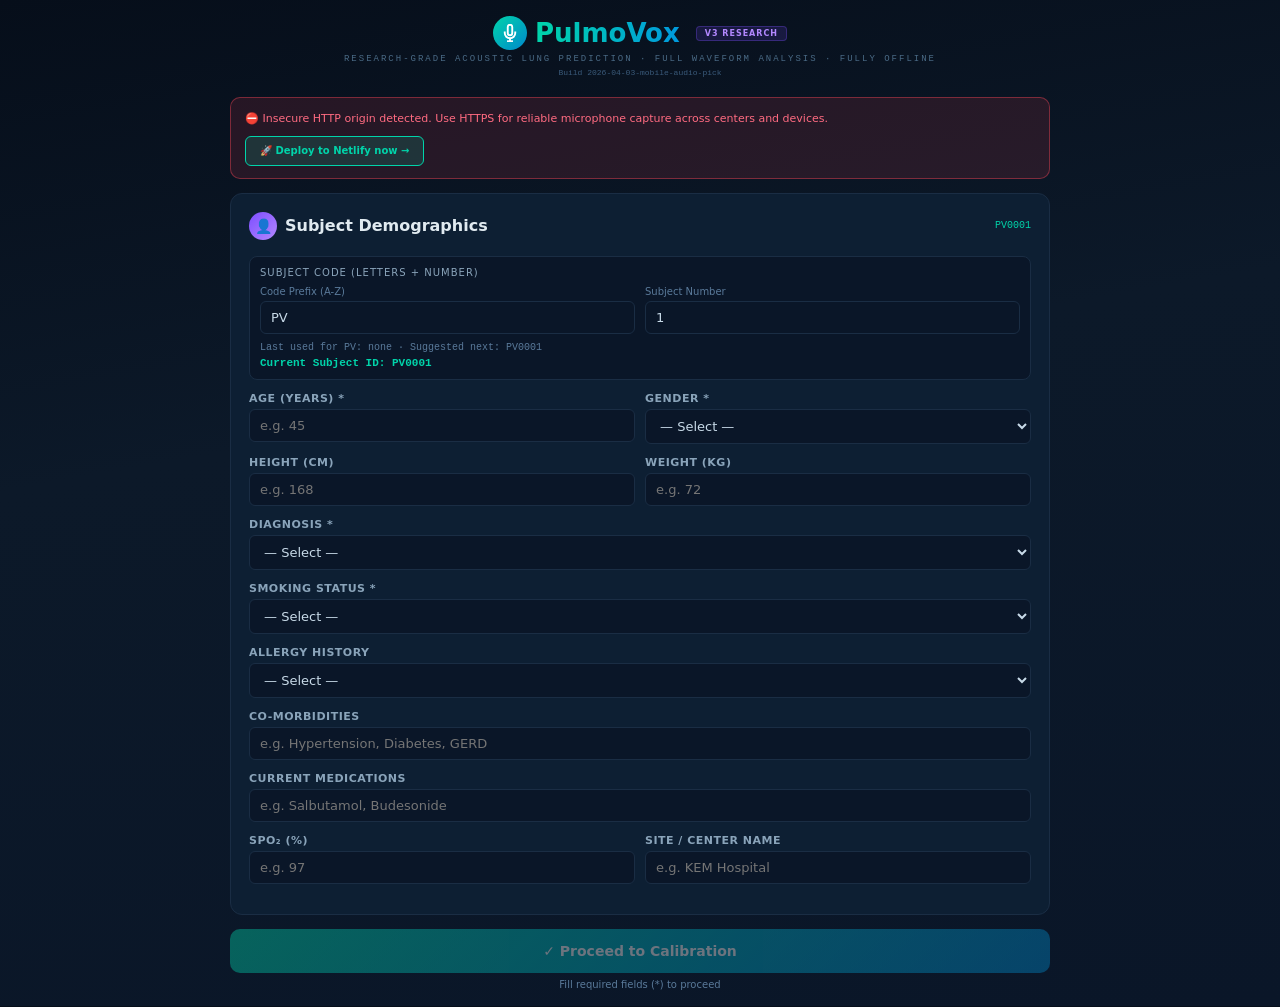
==== commit 1ff56e93: "Mobile: pick louder PCM vs blob, adaptive pitch VAD, extra YIN passes, stereo decode Made-with: Curs" ====
--- a/index.html
+++ b/index.html
@@ -101,10 +101,10 @@
       <span class="research-badge">v3 Research</span>
     </div>
     <p class="mono" style="color:#4a6a85;font-size:9px;letter-spacing:2px;text-transform:uppercase;">Research-Grade Acoustic Lung Prediction · Full Waveform Analysis · Fully Offline</p>
-    <p class="mono" style="color:#3a5a7a;font-size:8px;margin-top:4px">Build 2026-04-03-lowconf-gate</p>
+    <p class="mono" style="color:#3a5a7a;font-size:8px;margin-top:4px">Build 2026-04-03-mobile-audio-pick</p>
     <div id="history-toggle-area"></div>
   </div>
-  <div class="container" id="app"><div id="pulmovox-preboot" class="card" style="max-width:820px;margin:0 auto;text-align:center;padding:16px"><p style="font-size:12px;color:#8aa4ba;margin:0">Loading PulmoVox…</p><p class="mono" style="font-size:9px;color:#4a6a85;margin-top:6px">Build 2026-04-03-lowconf-gate — after deploy you must see this line; if not, browser is showing an old cached page.</p><p style="font-size:10px;color:#5a7a9a;margin-top:8px;line-height:1.5">Use <span class="mono">https://drvamsimutnuri-stack.github.io/LERTZZ/</span> (include <span class="mono">/LERTZZ/</span>).</p></div></div>
+  <div class="container" id="app"><div id="pulmovox-preboot" class="card" style="max-width:820px;margin:0 auto;text-align:center;padding:16px"><p style="font-size:12px;color:#8aa4ba;margin:0">Loading PulmoVox…</p><p class="mono" style="font-size:9px;color:#4a6a85;margin-top:6px">Build 2026-04-03-mobile-audio-pick — after deploy you must see this line; if not, browser is showing an old cached page.</p><p style="font-size:10px;color:#5a7a9a;margin-top:8px;line-height:1.5">Use <span class="mono">https://drvamsimutnuri-stack.github.io/LERTZZ/</span> (include <span class="mono">/LERTZZ/</span>).</p></div></div>
 </div>
 
 <script>
@@ -156,7 +156,7 @@
     isSecureContext:!!window.isSecureContext
   };
 }
-var PULMOVOX_BUILD_ID='2026-04-03-lowconf-gate';
+var PULMOVOX_BUILD_ID='2026-04-03-mobile-audio-pick';
 
 // === MULTILINGUAL PASSAGES ===
 const PASSAGES = {
@@ -239,9 +239,11 @@
 }
 
 // Extract pitch track from full audio using YIN in overlapping frames
-function extractPitchTrack(samples, sampleRate, vadThreshold, yinThreshold) {
+function extractPitchTrack(samples, sampleRate, vadThreshold, yinThreshold, f0Min, f0Max) {
   vadThreshold = vadThreshold || 0.01;
   yinThreshold = yinThreshold || 0.25; // Praat default — works for connected speech
+  if (f0Min == null) f0Min = 50;
+  if (f0Max == null) f0Max = 500;
   const frameSize = Math.round(sampleRate * 0.04); // 40ms frames
   const hopSize = Math.round(sampleRate * 0.01);   // 10ms hop
   const pitches = [];
@@ -253,7 +255,7 @@
     
     if (rms > vadThreshold) { // Adaptive voice activity detection
       const pitch = yinPitchDetect(frame, sampleRate, yinThreshold);
-      if (pitch !== null && pitch > 50 && pitch < 500) { // Wider range: 50-500Hz covers all voices
+      if (pitch !== null && pitch > f0Min && pitch < f0Max) {
         pitches.push(pitch);
         times.push(start / sampleRate);
       }
@@ -590,17 +592,50 @@
   }
 
   const duration = samples.length / sampleRate;
+
+  // Recording-adaptive VAD for pitch: calibration noise floor can be wrong on phones; use quietest ~12% of frames
+  const frameSizeV = Math.round(sampleRate * 0.04);
+  const hopSizeV = Math.round(sampleRate * 0.01);
+  const rmsFrames = [];
+  for (let st = 0; st + frameSizeV < samples.length; st += hopSizeV) {
+    const fr = samples.subarray(st, st + frameSizeV);
+    let ss = 0;
+    for (let i = 0; i < fr.length; i++) ss += fr[i] * fr[i];
+    rmsFrames.push(Math.sqrt(ss / fr.length));
+  }
+  let vadForPitch = vadThreshold;
+  if (rmsFrames.length > 12) {
+    const sorted = rmsFrames.slice().sort((a, b) => a - b);
+    const p12 = sorted[Math.floor(sorted.length * 0.12)];
+    vadForPitch = Math.min(vadThreshold, Math.max(0.002, p12 * 2.8 + 0.0008));
+  }
   
   // 1. YIN pitch track — noisier mobile mics need a higher CMNDF threshold (accept weaker periodicity)
+  const f0Lo = mob ? 42 : 50;
+  const f0Hi = mob ? 520 : 500;
   let yinThreshold = mob ? 0.38 : 0.25;
-  let { pitches, times: pitchTimes } = extractPitchTrack(samples, sampleRate, vadThreshold, yinThreshold);
+  let { pitches, times: pitchTimes } = extractPitchTrack(samples, sampleRate, vadForPitch, yinThreshold, f0Lo, f0Hi);
   if (pitches.length < 5) {
-    const vad2 = Math.max(0.003, vadThreshold * 0.6);
+    const vad2 = Math.max(0.0025, vadForPitch * 0.6);
     const yin2 = Math.min(0.58, yinThreshold + 0.18);
-    const second = extractPitchTrack(samples, sampleRate, vad2, yin2);
+    const second = extractPitchTrack(samples, sampleRate, vad2, yin2, f0Lo, f0Hi);
     if (second.pitches.length > pitches.length) {
       pitches = second.pitches;
       pitchTimes = second.times;
+    }
+  }
+  if (pitches.length < 5 && mob) {
+    const third = extractPitchTrack(samples, sampleRate, Math.max(0.002, vadForPitch * 0.5), Math.min(0.68, yinThreshold + 0.24), 40, 550);
+    if (third.pitches.length > pitches.length) {
+      pitches = third.pitches;
+      pitchTimes = third.times;
+    }
+  }
+  if (pitches.length < 5 && mob) {
+    const fourth = extractPitchTrack(samples, sampleRate, 0.002, 0.75, 38, 560);
+    if (fourth.pitches.length > pitches.length) {
+      pitches = fourth.pitches;
+      pitchTimes = fourth.times;
     }
   }
   const avgPitch = pitches.length > 0 ? pitches.reduce((a, b) => a + b, 0) / pitches.length : 0;
@@ -658,7 +693,7 @@
   const avgSpectral = computeSpectralCentroidFull(samples, sampleRate);
   
   // 7. Breathing analysis + MPT (adaptive VAD via gain-normalized samples)
-  const breathing = analyzeBreathing(hnrBuffer, sampleRate, vadThreshold);
+  const breathing = analyzeBreathing(hnrBuffer, sampleRate, vadForPitch);
   let mpt = 0, currentVoiced = 0;
   for (let i = 1; i < pitchTimes.length; i++) {
     const gap = pitchTimes[i] - pitchTimes[i - 1];
@@ -1265,6 +1300,15 @@
 
     let samples=null, sr=44100;
 
+    function midSegmentRms(buf){
+      if(!buf||buf.length<256)return 0;
+      var mid=Math.floor(buf.length/4);
+      var len=Math.min(16384,buf.length-mid);
+      var s=0;
+      for(var i=mid;i<mid+len;i++)s+=buf[i]*buf[i];
+      return Math.sqrt(s/len);
+    }
+
     function mergePcmIfAudible(){
       if(pcmChunks.length===0)return null;
       var rate=pcmSampleRate||44100;
@@ -1276,55 +1320,50 @@
       var pcmMid=Math.floor(merged.length/4);
       var pcmCheckLen=Math.min(16384,merged.length-pcmMid);
       if(pcmCheckLen<256)return null;
-      var pcmRMS=0;
-      for(var i=pcmMid;i<pcmMid+pcmCheckLen;i++)pcmRMS+=merged[i]*merged[i];
+      var pcmRMS=0,peak=0;
+      for(var i=0;i<merged.length;i++){var a=Math.abs(merged[i]);if(a>peak)peak=a;}
+      for(i=pcmMid;i<pcmMid+pcmCheckLen;i++)pcmRMS+=merged[i]*merged[i];
       pcmRMS=Math.sqrt(pcmRMS/pcmCheckLen);
-      if(pcmRMS>1e-6)return{buf:merged,sr:rate};
+      if(pcmRMS>1e-7||peak>4e-6)return{buf:merged,sr:rate};
       return null;
     }
 
-    // Android/Samsung: prefer live PCM — decodeAudioData on WebM often yields silence while mic was active
-    if(BROWSER.isAndroid||BROWSER.isSamsung){
-      var pcmTry=mergePcmIfAudible();
-      if(pcmTry){samples=pcmTry.buf;sr=pcmTry.sr;}
-    }
-
-    // === PATH 1: MediaRecorder chunks (Chrome, Firefox, modern browsers) ===
-    if(!samples&&audioChunks.length>0){
-      // Use the actual recorded mimeType — never force audio/webm on unknown codec
-      // Safari records mp4/aac — if we label it webm, decodeAudioData returns silence
-      let blobType='';
+    var pcmPath=mergePcmIfAudible();
+    var blobPath=null;
+    if(audioChunks.length>0){
+      var blobType='';
       if(state.mimeType&&state.mimeType!=='browser-default'&&state.mimeType!=='analyser-only'&&state.mimeType!=='pcm-fallback'){
         blobType=state.mimeType;
       }
-      // If blobType is empty, browser will sniff format from actual bytes — correct behaviour
       const blob=new Blob(audioChunks,blobType?{type:blobType}:{});
       const arrayBuf=await blob.arrayBuffer();
-      const ac=createAudioContext();
-      if(ac&&ac.state==='suspended'){try{await ac.resume();}catch(e){}}
-      let decoded=null;
-      try{decoded=await ac.decodeAudioData(arrayBuf);}catch(e){decoded=null;}
+      const acDec=createAudioContext();
+      if(acDec&&acDec.state==='suspended'){try{await acDec.resume();}catch(e){}}
+      var decoded=null;
+      try{decoded=await acDec.decodeAudioData(arrayBuf.slice(0));}catch(e){decoded=null;}
       if(decoded&&decoded.length>0){
-        const testSamples=decoded.getChannelData(0);
-        // Sample from MIDDLE of recording — Android has silent pre-roll at start
-        // First 4096 samples (~93ms) may be silence even when voice was recorded
-        const midStart=Math.floor(testSamples.length/4);
-        const checkLen=Math.min(8192,testSamples.length-midStart);
-        let testRMS=0;
-        for(let i=midStart;i<midStart+checkLen;i++) testRMS+=testSamples[i]*testSamples[i];
-        testRMS=Math.sqrt(testRMS/checkLen);
-        if(testRMS>1e-6){
-          samples=testSamples;
-          sr=decoded.sampleRate;
+        var testSamples;
+        if(decoded.numberOfChannels>1){
+          var b0=decoded.getChannelData(0),b1=decoded.getChannelData(1);
+          testSamples=new Float32Array(b0.length);
+          for(var bi=0;bi<b0.length;bi++)testSamples[bi]=Math.abs(b0[bi])>=Math.abs(b1[bi])?b0[bi]:b1[bi];
+        }else{
+          testSamples=decoded.getChannelData(0);
         }
+        if(midSegmentRms(testSamples)>1e-7)blobPath={buf:testSamples,sr:decoded.sampleRate};
       }
-      if(ac)ac.close();
-    }
-
-    // === PATH 2: ScriptProcessor PCM fallback (Safari, iOS, silent MediaRecorder decode, non-Android) ===
-    if(!samples&&pcmChunks.length>0){
-      var p2=mergePcmIfAudible();
-      if(p2){samples=p2.buf;sr=p2.sr;}
+      if(acDec)acDec.close();
+    }
+
+    if(BROWSER.isMobile){
+      var rP=pcmPath?midSegmentRms(pcmPath.buf):0;
+      var rB=blobPath?midSegmentRms(blobPath.buf):0;
+      if(rP>=rB&&pcmPath){samples=pcmPath.buf;sr=pcmPath.sr;}
+      else if(blobPath){samples=blobPath.buf;sr=blobPath.sr;}
+      else if(pcmPath){samples=pcmPath.buf;sr=pcmPath.sr;}
+    }else{
+      if(blobPath){samples=blobPath.buf;sr=blobPath.sr;}
+      else if(pcmPath){samples=pcmPath.buf;sr=pcmPath.sr;}
     }
 
     if(!samples){
@@ -2029,7 +2068,8 @@
       '🔇 You stopped recording before speaking — press Record, then speak',
       '📱 Phone mic blocked or covered — check device orientation',
       '🌐 Browser decoded audio silently — try refreshing and repeating',
-      '📋 Protocol A: Make sure to actually say Ahhh after pressing Begin'
+      '📋 Protocol A: Make sure to actually say Ahhh after pressing Begin',
+      '📊 Multicentre validation: treat phone captures as higher variance — record device model, browser, and app build; exclude runs below your minimum voiced-frame rule for primary analysis'
     ].forEach(txt=>{
       causesBox.appendChild(el('div',{style:{fontSize:'10px',color:'#8aa4ba',lineHeight:'1.8'}},txt));
     });
